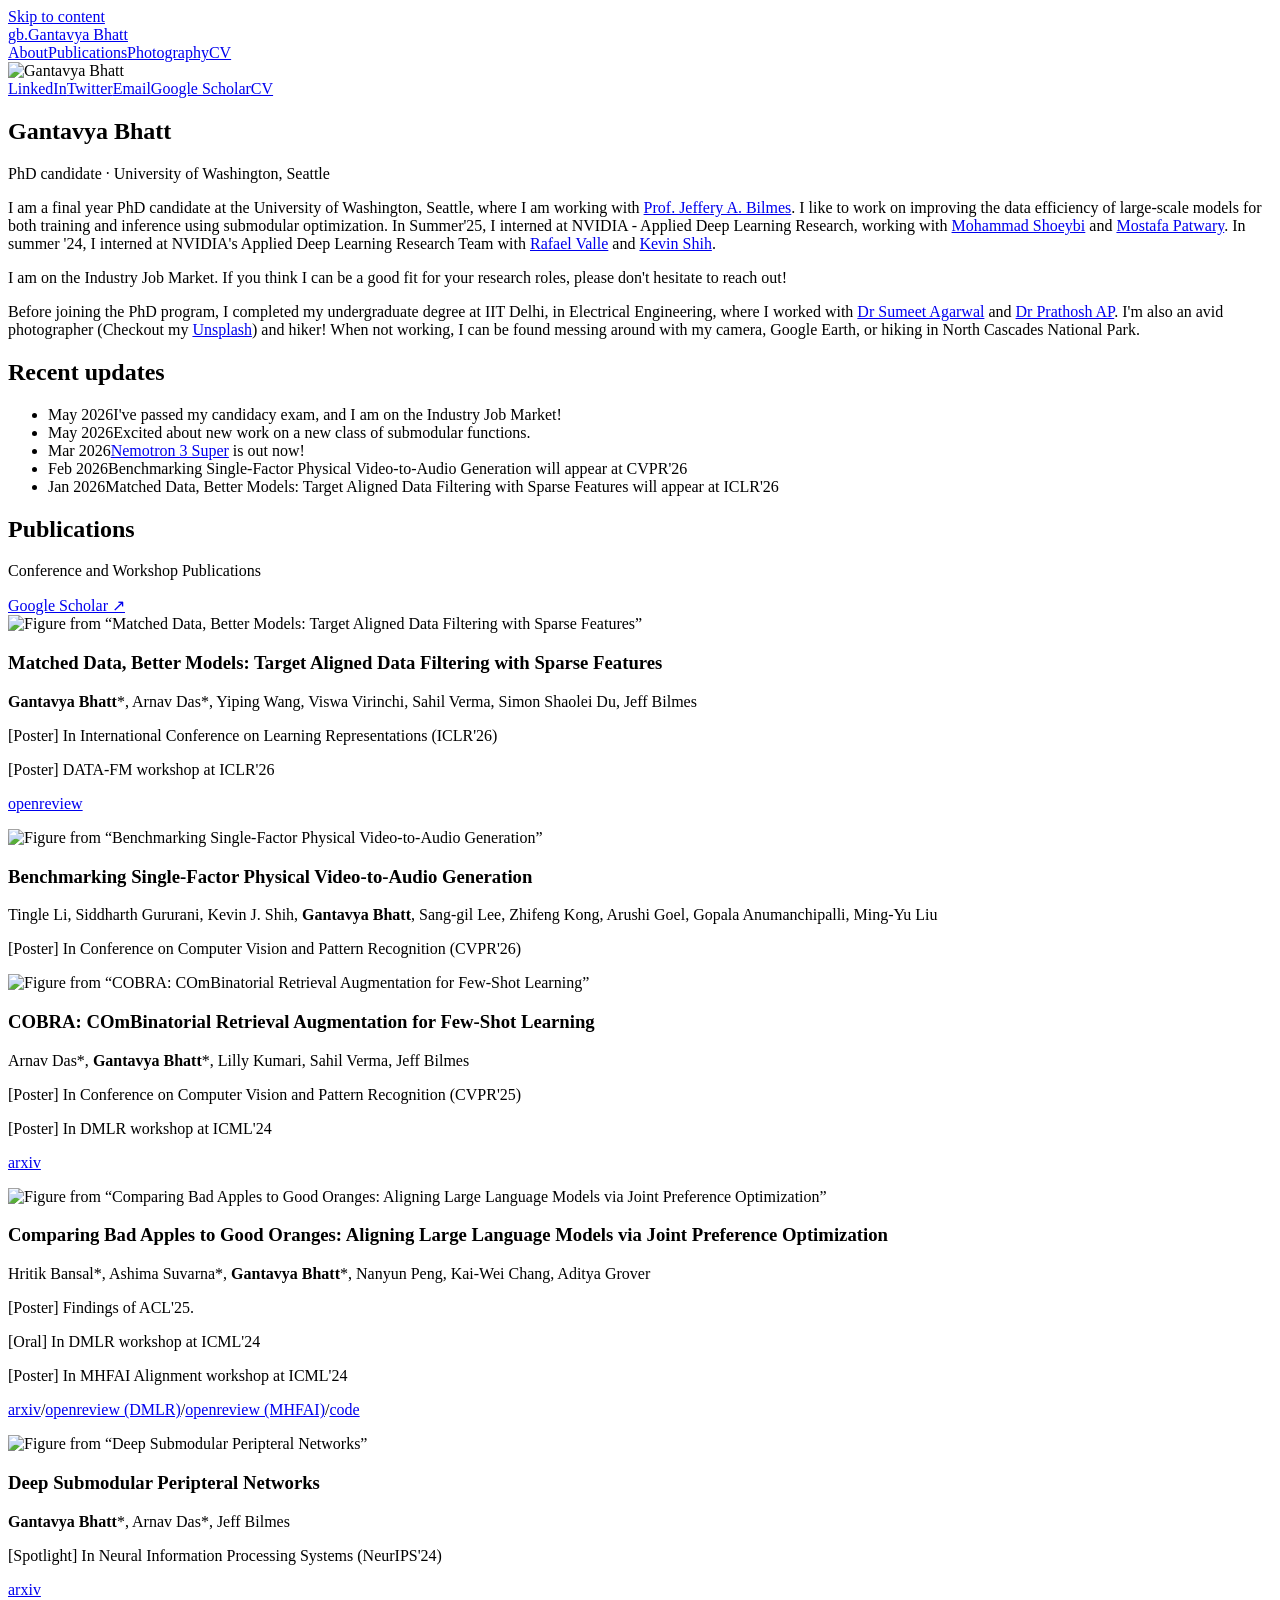
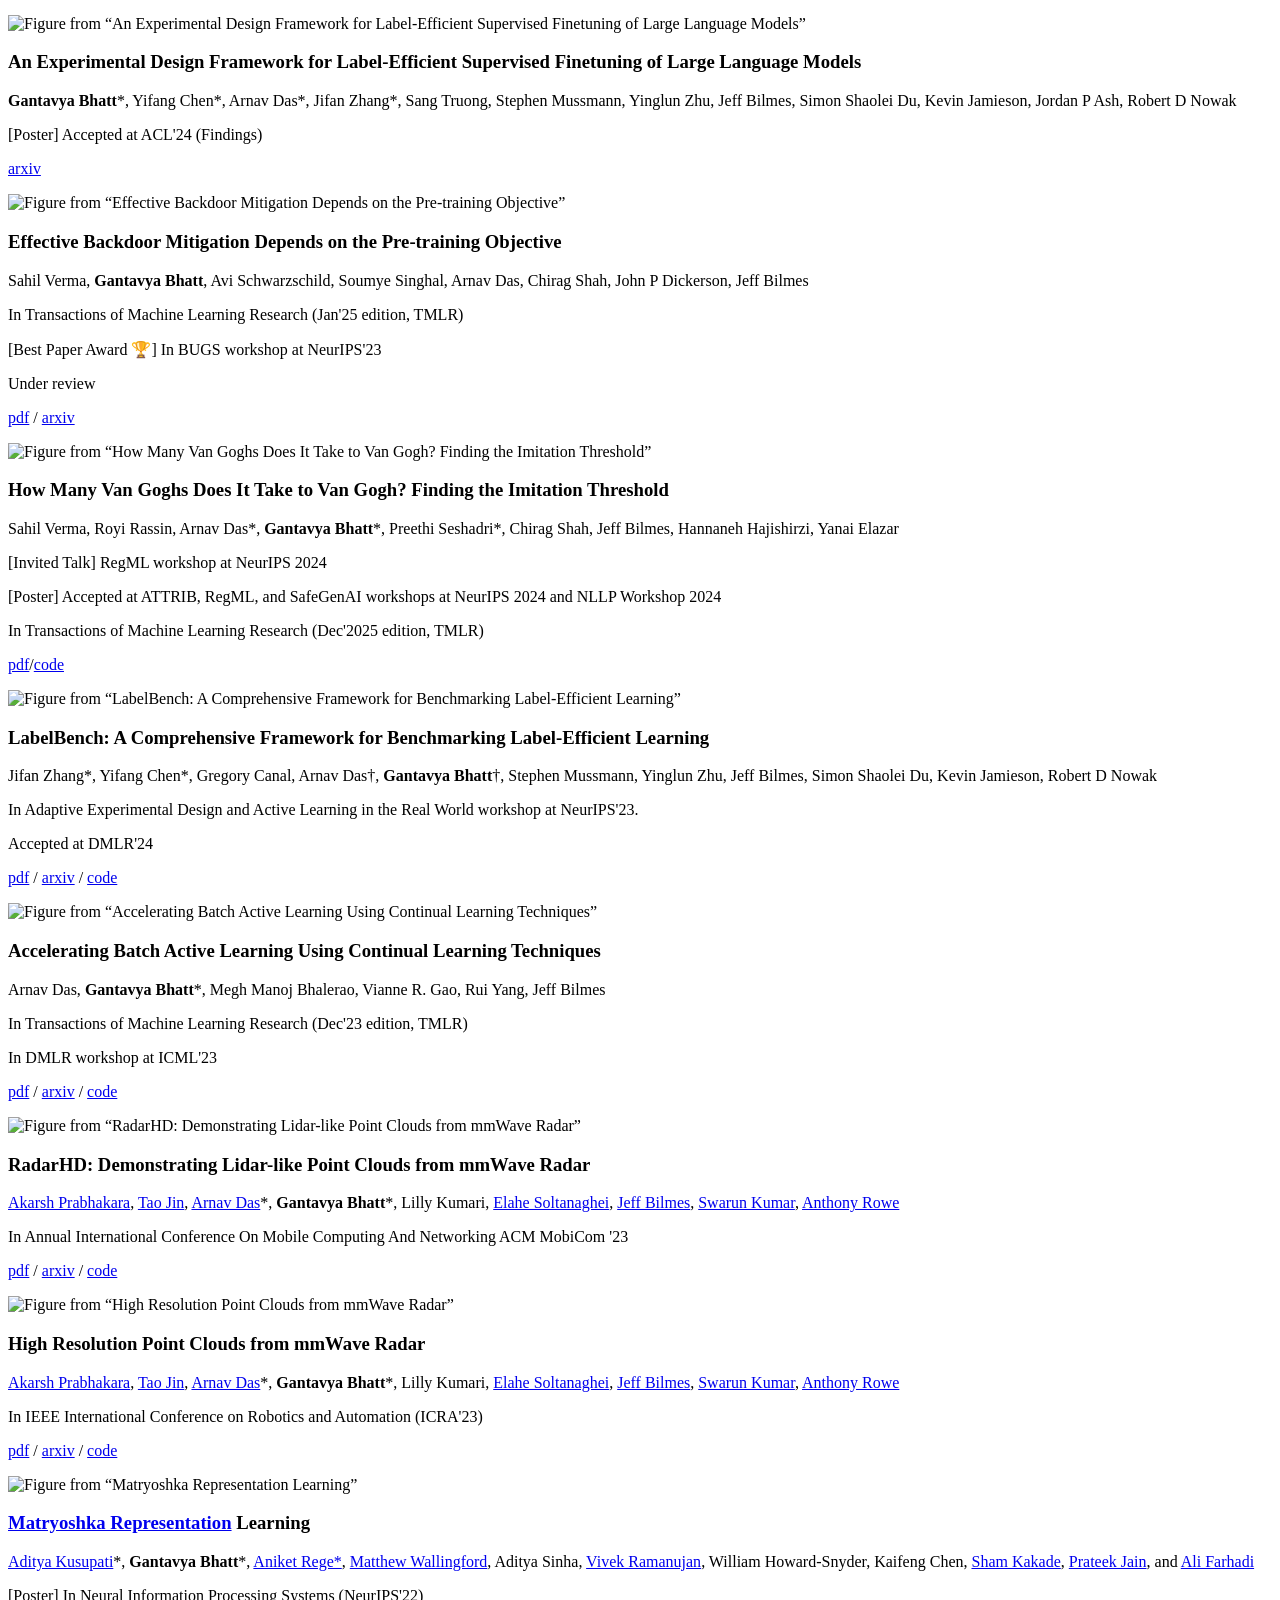
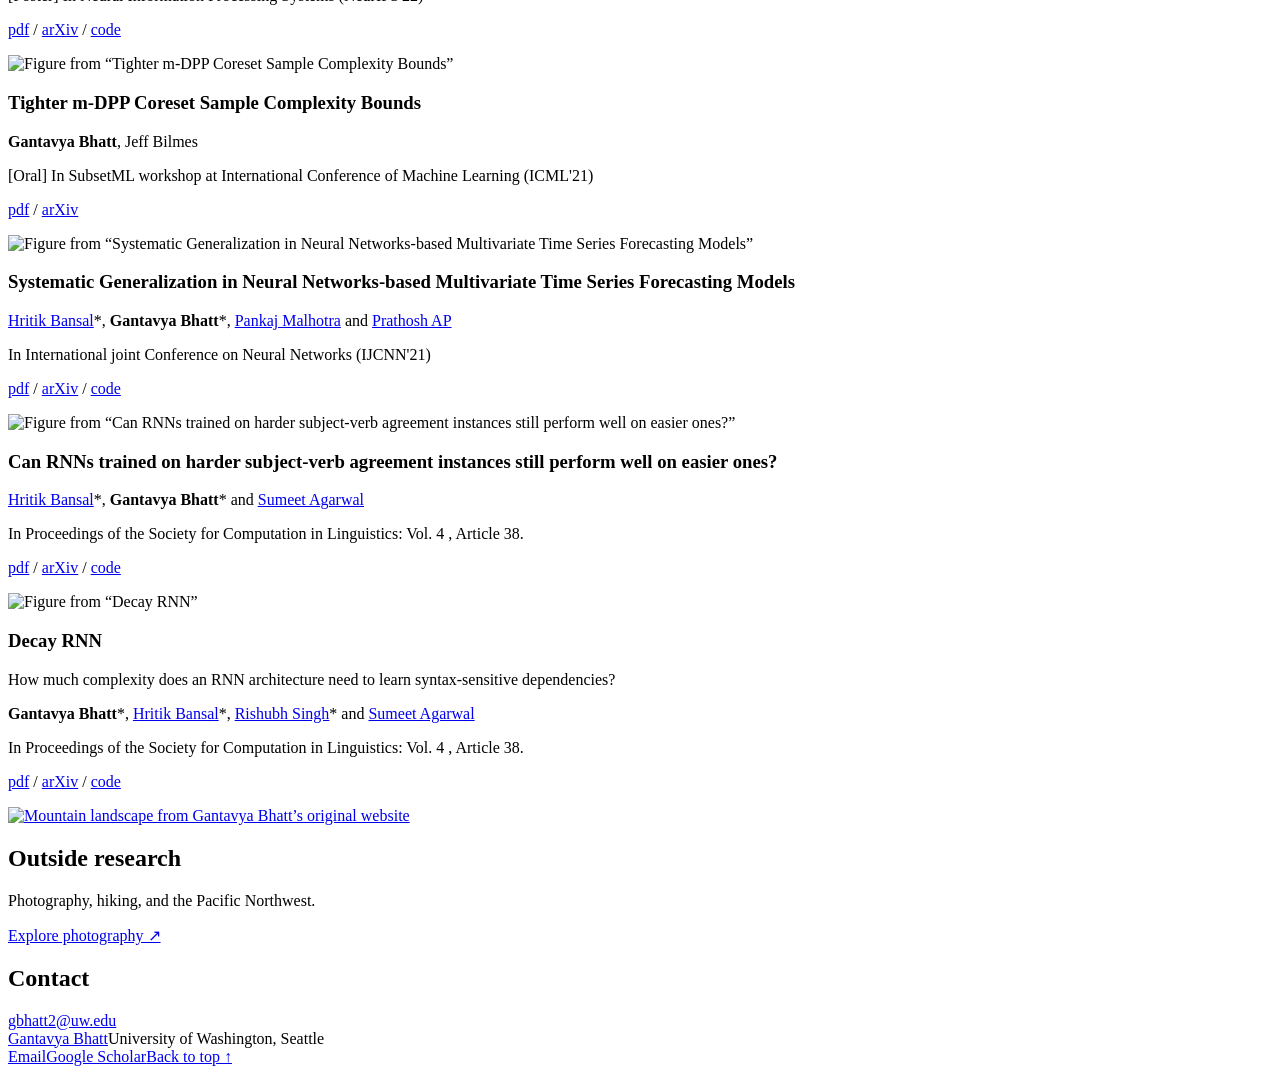
==== site/index.html @ 0e534298 "Migrate personal academic site from Google Sites" ====
<!doctype html>
<html lang="en"><head><meta charset="utf-8"><meta name="viewport" content="width=device-width,initial-scale=1">
<title>Research · Gantavya Bhatt</title><meta name="description" content="Gantavya Bhatt — PhD candidate at the University of Washington, Seattle. Research on data efficiency, large-scale models, and submodular optimization.">
<link rel="canonical" href="https://bhattg.github.io/"><meta property="og:title" content="Research · Gantavya Bhatt"><meta property="og:description" content="Gantavya Bhatt — PhD candidate at the University of Washington, Seattle. Research on data efficiency, large-scale models, and submodular optimization."><meta property="og:type" content="website"><meta property="og:url" content="https://bhattg.github.io/"><meta property="og:image" content="https://bhattg.github.io/assets/images/5b19fc65dc371471.jpg">
<meta name="theme-color" content="#faf7f2"><link rel="icon" href="/assets/favicon.svg" type="image/svg+xml"><script src="/assets/site.js"></script><link rel="stylesheet" href="/assets/style.css"></head>
<body class="academic-page"><a class="skip-link" href="#main">Skip to content</a><header class="site-header"><div class="header-inner"><a class="wordmark" href="/" aria-label="Gantavya Bhatt home"><span class="brand-mark" aria-hidden="true">gb.</span><span>Gantavya Bhatt</span></a><nav aria-label="Main navigation"><a href="/#about" class="nav-link">About</a><a href="/#publications" class="nav-link">Publications</a><a href="/photography/" class="nav-link">Photography</a><a href="/assets/gantavya-bhatt-cv.pdf" class="nav-link">CV</a></nav><button class="theme-toggle" type="button" aria-label="Switch to night theme" hidden><svg class="theme-icon-moon" viewBox="0 0 24 24" aria-hidden="true"><path d="M20.5 13.2A8.5 8.5 0 0 1 10.8 3.5 8.5 8.5 0 1 0 20.5 13.2Z"/></svg><svg class="theme-icon-sun" viewBox="0 0 24 24" aria-hidden="true"><circle cx="12" cy="12" r="3.5"/><path d="M12 2v2m0 16v2M2 12h2m16 0h2M4.9 4.9l1.4 1.4m11.4 11.4 1.4 1.4M4.9 19.1l1.4-1.4M17.7 6.3l1.4-1.4"/></svg><span class="theme-label">Night</span></button></div></header>
<main id="main"><section class="profile wrap" id="about"><aside class="profile-aside"><img src="/assets/images/5b19fc65dc371471.jpg" alt="Gantavya Bhatt" class="portrait" loading="eager" decoding="async"><div class="social-links" aria-label="Professional profiles"><a href="https://www.linkedin.com/in/bhattgantavya/">LinkedIn</a><a href="https://twitter.com/BhattGantavya">Twitter</a><a href="mailto:gbhatt2@uw.edu">Email</a><a href="https://scholar.google.com/citations?hl=en&amp;user=A18gBf4AAAAJ">Google Scholar</a><a href="/assets/gantavya-bhatt-cv.pdf">CV</a></div></aside><div class="profile-copy"><h1>Gantavya Bhatt</h1><p class="affiliation">PhD candidate · University of Washington, Seattle</p><div class="biography" id="research"><p>I am a final year PhD candidate at the University of Washington, Seattle, where I am working with <a href="https://people.ece.uw.edu/bilmes">Prof. Jeffery A. Bilmes</a>. I like to work on improving the data efficiency of large-scale models for both training and inference using submodular optimization. In Summer&#x27;25, I interned at NVIDIA - Applied Deep Learning Research, working with <a href="https://scholar.google.com/citations?user=62ElavIAAAAJ&amp;hl=en">Mohammad Shoeybi</a> and <a href="https://sites.google.com/view/mostofa-patwary">Mostafa Patwary</a>. In summer &#x27;24, I interned at NVIDIA&#x27;s Applied Deep Learning Research Team with <a href="https://rafaelvalle.github.io/">Rafael Valle</a> and <a href="https://scholar.google.com/citations?user=4x3DhzAAAAAJ&amp;hl=en">Kevin Shih</a>.</p><p class="job-market">I am on the Industry Job Market. If you think I can be a good fit for your research roles, please don&#x27;t hesitate to reach out!</p><p>Before joining the PhD program, I completed my undergraduate degree at IIT Delhi, in Electrical Engineering, where I worked with <a href="http://web.iitd.ac.in/~sumeet/">Dr Sumeet Agarwal</a> and <a href="https://eecs.iisc.ac.in/people/prathosh-a-p/">Dr Prathosh AP</a>. I&#x27;m also an avid photographer (Checkout my <a href="https://unsplash.com/@gbhatt_2">Unsplash</a>) and hiker! When not working, I can be found messing around with my camera, Google Earth, or hiking in North Cascades National Park.</p></div></div></section><section class="news-section wrap" id="news"><div class="section-heading"><h2>Recent updates</h2></div><ul class="news-list"><li><span class="news-date">May 2026</span><span>I&#x27;ve passed my candidacy exam, and I am on the Industry Job Market!</span></li><li><span class="news-date">May 2026</span><span>Excited about new work on a new class of submodular functions.</span></li><li><span class="news-date">Mar 2026</span><span><a href="https://developer.nvidia.com/blog/introducing-nemotron-3-super-an-open-hybrid-mamba-transformer-moe-for-agentic-reasoning/">Nemotron 3 Super</a> is out now!</span></li><li><span class="news-date">Feb 2026</span><span>Benchmarking Single-Factor Physical Video-to-Audio Generation will appear at CVPR&#x27;26</span></li><li><span class="news-date">Jan 2026</span><span>Matched Data, Better Models: Target Aligned Data Filtering with Sparse Features will appear at ICLR&#x27;26</span></li></ul></section><section class="home-publications wrap" id="publications"><div class="section-heading publication-heading"><div><h2>Publications</h2><p class="section-description">Conference and Workshop Publications</p></div><a href="https://scholar.google.com/citations?hl=en&amp;user=A18gBf4AAAAJ" class="text-link">Google Scholar ↗</a></div><div class="publication-list"><article class="publication" id="publication-1"><div class="pub-image"><img src="/assets/images/ef0fb89f55878e13.png" alt="Figure from “Matched Data, Better Models: Target Aligned Data Filtering with Sparse Features”" class="" loading="lazy" decoding="async"></div><div class="pub-copy"><h3>Matched Data, Better Models: Target Aligned Data Filtering with Sparse Features</h3><p class="pub-authors"><strong>Gantavya Bhatt</strong>*, Arnav Das*, Yiping Wang, Viswa Virinchi, Sahil Verma, Simon Shaolei Du, Jeff Bilmes</p><p class="pub-venue">[Poster] In International Conference on Learning Representations (ICLR&#x27;26)</p><p class="pub-venue">[Poster] DATA-FM workshop at ICLR&#x27;26</p><p class="pub-links"><a href="https://openreview.net/forum?id=cgmo3v18sx">openreview</a></p></div></article><article class="publication" id="publication-2"><div class="pub-image"><img src="/assets/images/81895e9a29fb2dbe.png" alt="Figure from “Benchmarking Single-Factor Physical Video-to-Audio Generation”" class="" loading="lazy" decoding="async"></div><div class="pub-copy"><h3>Benchmarking Single-Factor Physical Video-to-Audio Generation</h3><p class="pub-authors">Tingle Li, Siddharth Gururani, Kevin J. Shih, <strong>Gantavya Bhatt</strong>, Sang-gil Lee, Zhifeng Kong, Arushi Goel, Gopala Anumanchipalli, Ming-Yu Liu</p><p class="pub-venue">[Poster] In Conference on Computer Vision and Pattern Recognition (CVPR&#x27;26)</p></div></article><article class="publication" id="publication-3"><div class="pub-image"><img src="/assets/images/c08084b0311b15cd.png" alt="Figure from “COBRA: COmBinatorial Retrieval Augmentation for Few-Shot Learning”" class="" loading="lazy" decoding="async"></div><div class="pub-copy"><h3>COBRA: COmBinatorial Retrieval Augmentation for Few-Shot Learning</h3><p class="pub-authors">Arnav Das*, <strong>Gantavya Bhatt</strong>*, Lilly Kumari, Sahil Verma, Jeff Bilmes</p><p class="pub-venue">[Poster] In Conference on Computer Vision and Pattern Recognition (CVPR&#x27;25)</p><p class="pub-venue">[Poster] In DMLR workshop at ICML&#x27;24</p><p class="pub-links"><a href="https://arxiv.org/abs/2412.17684">arxiv</a></p></div></article><article class="publication" id="publication-4"><div class="pub-image"><img src="/assets/images/01dea4aff5f9c579.png" alt="Figure from “Comparing Bad Apples to Good Oranges: Aligning Large Language Models via Joint Preference Optimization”" class="" loading="lazy" decoding="async"></div><div class="pub-copy"><h3>Comparing Bad Apples to Good Oranges: Aligning Large Language Models via Joint Preference Optimization</h3><p class="pub-authors">Hritik Bansal*, Ashima Suvarna*, <strong>Gantavya Bhatt</strong>*, Nanyun Peng, Kai-Wei Chang, Aditya Grover</p><p class="pub-venue">[Poster] Findings of ACL&#x27;25.</p><p class="pub-venue">[Oral] In DMLR workshop at ICML&#x27;24</p><p class="pub-venue">[Poster] In MHFAI Alignment workshop at ICML&#x27;24</p><p class="pub-links"><a href="https://arxiv.org/pdf/2404.00530.pdf">arxiv</a>/<a href="https://openreview.net/forum?id=PFhbXayclU">openreview (DMLR)</a>/<a href="https://openreview.net/forum?id=AzMnkF0jRT">openreview (MHFAI)</a>/<a href="https://github.com/Hritikbansal/dove">code</a></p></div></article><article class="publication" id="publication-5"><div class="pub-image"><img src="/assets/images/96094e84eade988e.png" alt="Figure from “Deep Submodular Peripteral Networks”" class="" loading="lazy" decoding="async"></div><div class="pub-copy"><h3>Deep Submodular Peripteral Networks</h3><p class="pub-authors"><strong>Gantavya Bhatt</strong>*, Arnav Das*, Jeff Bilmes</p><p class="pub-venue">[Spotlight] In Neural Information Processing Systems (NeurIPS&#x27;24)</p><p class="pub-links"><a href="https://arxiv.org/abs/2403.08199">arxiv</a></p></div></article><article class="publication" id="publication-6"><div class="pub-image"><img src="/assets/images/2d56a2e85c39d736.png" alt="Figure from “An Experimental Design Framework for Label-Efficient Supervised Finetuning of Large Language Models”" class="" loading="lazy" decoding="async"></div><div class="pub-copy"><h3>An Experimental Design Framework for Label-Efficient Supervised Finetuning of Large Language Models</h3><p class="pub-authors"><strong>Gantavya Bhatt</strong>*, Yifang Chen*, Arnav Das*, Jifan Zhang*, Sang Truong, Stephen Mussmann, Yinglun Zhu, Jeff Bilmes, Simon Shaolei Du, Kevin Jamieson, Jordan P Ash, Robert D Nowak</p><p class="pub-venue">[Poster] Accepted at ACL&#x27;24 (Findings)</p><p class="pub-links"><a href="https://arxiv.org/abs/2401.06692">arxiv</a></p></div></article><article class="publication" id="publication-7"><div class="pub-image"><img src="/assets/images/c5d07ecc0141cef2.png" alt="Figure from “Effective Backdoor Mitigation Depends on the Pre-training Objective”" class="" loading="lazy" decoding="async"></div><div class="pub-copy"><h3>Effective Backdoor Mitigation Depends on the Pre-training Objective</h3><p class="pub-authors">Sahil Verma, <strong>Gantavya Bhatt</strong>, Avi Schwarzschild, Soumye Singhal, Arnav Das, Chirag Shah, John P Dickerson, Jeff Bilmes</p><p class="pub-venue">In Transactions of Machine Learning Research (Jan&#x27;25 edition, TMLR)</p><p class="pub-venue">[Best Paper Award 🏆] In BUGS workshop at NeurIPS&#x27;23</p><p class="pub-venue">Under review</p><p class="pub-links"><a href="https://openreview.net/forum?id=TqDt58rmpE">pdf</a> / <a href="https://arxiv.org/pdf/2311.14948.pdf">arxiv</a></p></div></article><article class="publication" id="publication-8"><div class="pub-image"><img src="/assets/images/28b275e64994846c.png" alt="Figure from “How Many Van Goghs Does It Take to Van Gogh? Finding the Imitation Threshold”" class="" loading="lazy" decoding="async"></div><div class="pub-copy"><h3>How Many Van Goghs Does It Take to Van Gogh? Finding the Imitation Threshold</h3><p class="pub-authors">Sahil Verma, Royi Rassin, Arnav Das*, <strong>Gantavya Bhatt</strong>*, Preethi Seshadri*, Chirag Shah, Jeff Bilmes, Hannaneh Hajishirzi, Yanai Elazar</p><p class="pub-venue">[Invited Talk] RegML workshop at NeurIPS 2024</p><p class="pub-venue">[Poster] Accepted at ATTRIB, RegML, and SafeGenAI workshops at NeurIPS 2024 and NLLP Workshop 2024</p><p class="pub-venue">In Transactions of Machine Learning Research (Dec&#x27;2025 edition, TMLR)</p><p class="pub-links"><a href="https://arxiv.org/pdf/2410.15002">pdf</a>/<a href="https://github.com/vsahil/MIMETIC-2">code</a></p></div></article><article class="publication" id="publication-9"><div class="pub-image"><img src="/assets/images/8f63500d186b3de4.png" alt="Figure from “LabelBench: A Comprehensive Framework for Benchmarking Label-Efficient Learning”" class="" loading="lazy" decoding="async"></div><div class="pub-copy"><h3>LabelBench: A Comprehensive Framework for Benchmarking Label-Efficient Learning</h3><p class="pub-authors">Jifan Zhang*, Yifang Chen*, Gregory Canal, Arnav Das†, <strong>Gantavya Bhatt</strong>†, Stephen Mussmann, Yinglun Zhu, Jeff Bilmes, Simon Shaolei Du, Kevin Jamieson, Robert D Nowak</p><p class="pub-venue">In Adaptive Experimental Design and Active Learning in the Real World workshop at NeurIPS&#x27;23.</p><p class="pub-venue">Accepted at DMLR&#x27;24</p><p class="pub-links"><a href="https://data.mlr.press/assets/pdf/v01-7.pdf">pdf</a> / <a href="https://arxiv.org/abs/2306.09910">arxiv</a> / <a href="https://github.com/EfficientTraining/LabelBench">code</a></p></div></article><article class="publication" id="publication-10"><div class="pub-image"><img src="/assets/images/ec04b464c4591feb.png" alt="Figure from “Accelerating Batch Active Learning Using Continual Learning Techniques”" class="" loading="lazy" decoding="async"></div><div class="pub-copy"><h3>Accelerating Batch Active Learning Using Continual Learning Techniques</h3><p class="pub-authors">Arnav Das, <strong>Gantavya Bhatt</strong>*, Megh Manoj Bhalerao, Vianne R. Gao, Rui Yang, Jeff Bilmes</p><p class="pub-venue">In Transactions of Machine Learning Research (Dec&#x27;23 edition, TMLR)</p><p class="pub-venue">In DMLR workshop at ICML&#x27;23</p><p class="pub-links"><a href="https://openreview.net/pdf?id=T55dLSgsEf">pdf</a> / <a href="https://arxiv.org/abs/2305.06408">arxiv</a> / <a href="https://github.com/bhattg/CAL">code</a></p></div></article><article class="publication" id="publication-11"><div class="pub-image"><img src="/assets/images/8ff89a73176a029d.png" alt="Figure from “RadarHD: Demonstrating Lidar-like Point Clouds from mmWave Radar”" class="" loading="lazy" decoding="async"></div><div class="pub-copy"><h3>RadarHD: Demonstrating Lidar-like Point Clouds from mmWave Radar</h3><p class="pub-authors"><a href="https://akarsh-prabhakara.github.io/">Akarsh Prabhakara</a>, <a href="https://wise.ece.cmu.edu/about.html">Tao Jin</a>, <a href="https://www.linkedin.com/in/arnavdas">Arnav Das</a>*, <strong>Gantavya Bhatt</strong>*, Lilly Kumari, <a href="https://elahe.web.illinois.edu/">Elahe Soltanaghei</a>, <a href="https://people.ece.uw.edu/bilmes/p/pgs/index.html">Jeff Bilmes</a>, <a href="https://swarunkumar.com/">Swarun Kumar</a>, <a href="https://users.ece.cmu.edu/~agr/">Anthony Rowe</a></p><p class="pub-venue">In Annual International Conference On Mobile Computing And Networking ACM MobiCom &#x27;23</p><p class="pub-links"><a href="https://dl.acm.org/doi/abs/10.1145/3570361.3614077">pdf</a> / <a href="https://dl.acm.org/doi/abs/10.1145/3570361.3614077">arxiv</a> / <a href="https://github.com/akarsh-prabhakara/RadarHD">code</a></p></div></article><article class="publication" id="publication-12"><div class="pub-image"><img src="/assets/images/b5dd6bfddcf12e38.png" alt="Figure from “High Resolution Point Clouds from mmWave Radar”" class="" loading="lazy" decoding="async"></div><div class="pub-copy"><h3>High Resolution Point Clouds from mmWave Radar</h3><p class="pub-authors"><a href="https://akarsh-prabhakara.github.io/">Akarsh Prabhakara</a>, <a href="https://wise.ece.cmu.edu/about.html">Tao Jin</a>, <a href="https://www.linkedin.com/in/arnavdas">Arnav Das</a>*, <strong>Gantavya Bhatt</strong>*, Lilly Kumari, <a href="https://elahe.web.illinois.edu/">Elahe Soltanaghei</a>, <a href="https://people.ece.uw.edu/bilmes/p/pgs/index.html">Jeff Bilmes</a>, <a href="https://swarunkumar.com/">Swarun Kumar</a>, <a href="https://users.ece.cmu.edu/~agr/">Anthony Rowe</a></p><p class="pub-venue">In IEEE International Conference on Robotics and Automation (ICRA&#x27;23)</p><p class="pub-links"><a href="https://ieeexplore.ieee.org/document/10161429">pdf</a> / <a href="https://arxiv.org/pdf/2206.09273.pdf">arxiv</a> / <a href="https://github.com/akarsh-prabhakara/RadarHD">code</a></p></div></article><article class="publication" id="publication-13"><div class="pub-image"><img src="/assets/images/6aa86a049732f065.png" alt="Figure from “Matryoshka Representation Learning”" class="" loading="lazy" decoding="async"></div><div class="pub-copy"><h3><a href="https://arxiv.org/abs/2205.13147">Matryoshka Representation</a> Learning</h3><p class="pub-authors"><a href="https://adityakusupati.com/">Aditya Kusupati</a>*, <strong>Gantavya Bhatt</strong>*, <a href="https://aniketrege.github.io/">Aniket Rege*</a>, <a href="https://mattwallingford.github.io/">Matthew Wallingford</a>, Aditya Sinha, <a href="https://vkramanuj.github.io/">Vivek Ramanujan</a>, William Howard-Snyder, Kaifeng Chen, <a href="https://sham.seas.harvard.edu/">Sham Kakade</a>, <a href="http://prateekjain.org/">Prateek Jain</a>, and <a href="https://homes.cs.washington.edu/~ali/">Ali Farhadi</a></p><p class="pub-venue">[Poster] In Neural Information Processing Systems (NeurIPS&#x27;22)</p><p class="pub-links"><a href="https://openreview.net/forum?id=9njZa1fm35">pdf</a> / <a href="https://arxiv.org/pdf/2205.13147.pdf">arXiv</a> / <a href="https://github.com/RAIVNLab/MRL">code</a></p></div></article><article class="publication" id="publication-14"><div class="pub-image"><img src="/assets/images/05c9d5cbe3ade8f1.png" alt="Figure from “Tighter m-DPP Coreset Sample Complexity Bounds”" class="" loading="lazy" decoding="async"></div><div class="pub-copy"><h3>Tighter m-DPP Coreset Sample Complexity Bounds</h3><p class="pub-authors"><strong>Gantavya Bhatt</strong>, Jeff Bilmes</p><p class="pub-venue">[Oral] In SubsetML workshop at International Conference of Machine Learning (ICML&#x27;21)</p><p class="pub-links"><a href="https://icml.cc/virtual/2021/11181">pdf</a> / <a href="https://drive.google.com/file/d/1sBWsOacdgV4kCEB6MurFIBVOdma5RSgO/view?usp=sharing">arXiv</a></p></div></article><article class="publication" id="publication-15"><div class="pub-image"><img src="/assets/images/527d3128ce2e8511.png" alt="Figure from “Systematic Generalization in Neural Networks-based Multivariate Time Series Forecasting Models”" class="" loading="lazy" decoding="async"></div><div class="pub-copy"><h3>Systematic Generalization in Neural Networks-based Multivariate Time Series Forecasting Models</h3><p class="pub-authors"><a href="https://sites.google.com/view/hbansal">Hritik Bansal</a>*, <strong>Gantavya Bhatt</strong>*, <a href="https://scholar.google.com/citations?hl=ja&amp;user=HP4M0MkAAAAJ&amp;view_op=list_works&amp;sortby=pubdate">Pankaj Malhotra</a> and <a href="https://sites.google.com/view/prathosh/home">Prathosh AP</a></p><p class="pub-venue">In International joint Conference on Neural Networks (IJCNN&#x27;21)</p><p class="pub-links"><a href="https://ieeexplore.ieee.org/document/9534469/">pdf</a> / <a href="https://arxiv.org/abs/2102.05602">arXiv</a> / <a href="https://github.com/Hritikbansal/MultivariateTimeSeries_Generalization">code</a></p></div></article><article class="publication" id="publication-16"><div class="pub-image"><img src="/assets/images/42c41f03a61959fe.png" alt="Figure from “Can RNNs trained on harder subject-verb agreement instances still perform well on easier ones?”" class="" loading="lazy" decoding="async"></div><div class="pub-copy"><h3>Can RNNs trained on harder subject-verb agreement instances still perform well on easier ones?</h3><p class="pub-authors"><a href="https://sites.google.com/view/hbansal">Hritik Bansal</a>*, <strong>Gantavya Bhatt</strong>* and <a href="https://web.iitd.ac.in/~sumeet/">Sumeet Agarwal</a></p><p class="pub-venue">In Proceedings of the Society for Computation in Linguistics: Vol. 4 , Article 38.</p><p class="pub-links"><a href="https://scholarworks.umass.edu/scil/vol4/iss1/38/">pdf</a> / <a href="https://arxiv.org/abs/2010.04976">arXiv</a> / <a href="https://github.com/Hritikbansal/RNNs_SVA_OOD">code</a></p></div></article><article class="publication" id="publication-17"><div class="pub-image"><img src="/assets/images/8894160967d93cfc.png" alt="Figure from “Decay RNN”" class="" loading="lazy" decoding="async"></div><div class="pub-copy"><h3>Decay RNN</h3><p class="pub-subtitle">How much complexity does an RNN architecture need to learn syntax-sensitive dependencies?</p><p class="pub-authors"><strong>Gantavya Bhatt</strong>*, <a href="https://sites.google.com/view/hbansal">Hritik Bansal</a>*, <a href="https://rishubhsingh.github.io/">Rishubh Singh</a>* and <a href="https://web.iitd.ac.in/~sumeet/">Sumeet Agarwal</a></p><p class="pub-venue">In Proceedings of the Society for Computation in Linguistics: Vol. 4 , Article 38.</p><p class="pub-links"><a href="https://www.aclweb.org/anthology/2020.acl-srw.33/">pdf</a> / <a href="https://arxiv.org/abs/2005.08199">arXiv</a> / <a href="https://github.com/bhattg/Decay-RNN-ACL-SRW2020">code</a></p></div></article></div></section><section class="photo-teaser wrap"><a class="landscape-link" href="/photography/"><img src="/assets/images/d0b6324da9cbadfc.jpg" alt="Mountain landscape from Gantavya Bhatt’s original website" class="landscape" loading="lazy" decoding="async"></a><div><h2>Outside research</h2><p>Photography, hiking, and the Pacific Northwest.</p><a href="/photography/" class="text-link">Explore photography ↗</a></div></section><section class="contact-section wrap" id="contact"><h2>Contact</h2><a class="contact-email" href="mailto:gbhatt2@uw.edu">gbhatt2@uw.edu</a></section></main><footer class="site-footer"><div><a class="footer-name" href="/">Gantavya Bhatt</a><span>University of Washington, Seattle</span></div><div><a href="mailto:gbhatt2@uw.edu">Email</a><a href="https://scholar.google.com/citations?hl=en&amp;user=A18gBf4AAAAJ">Google Scholar</a><a href="#main">Back to top ↑</a></div></footer></body></html>
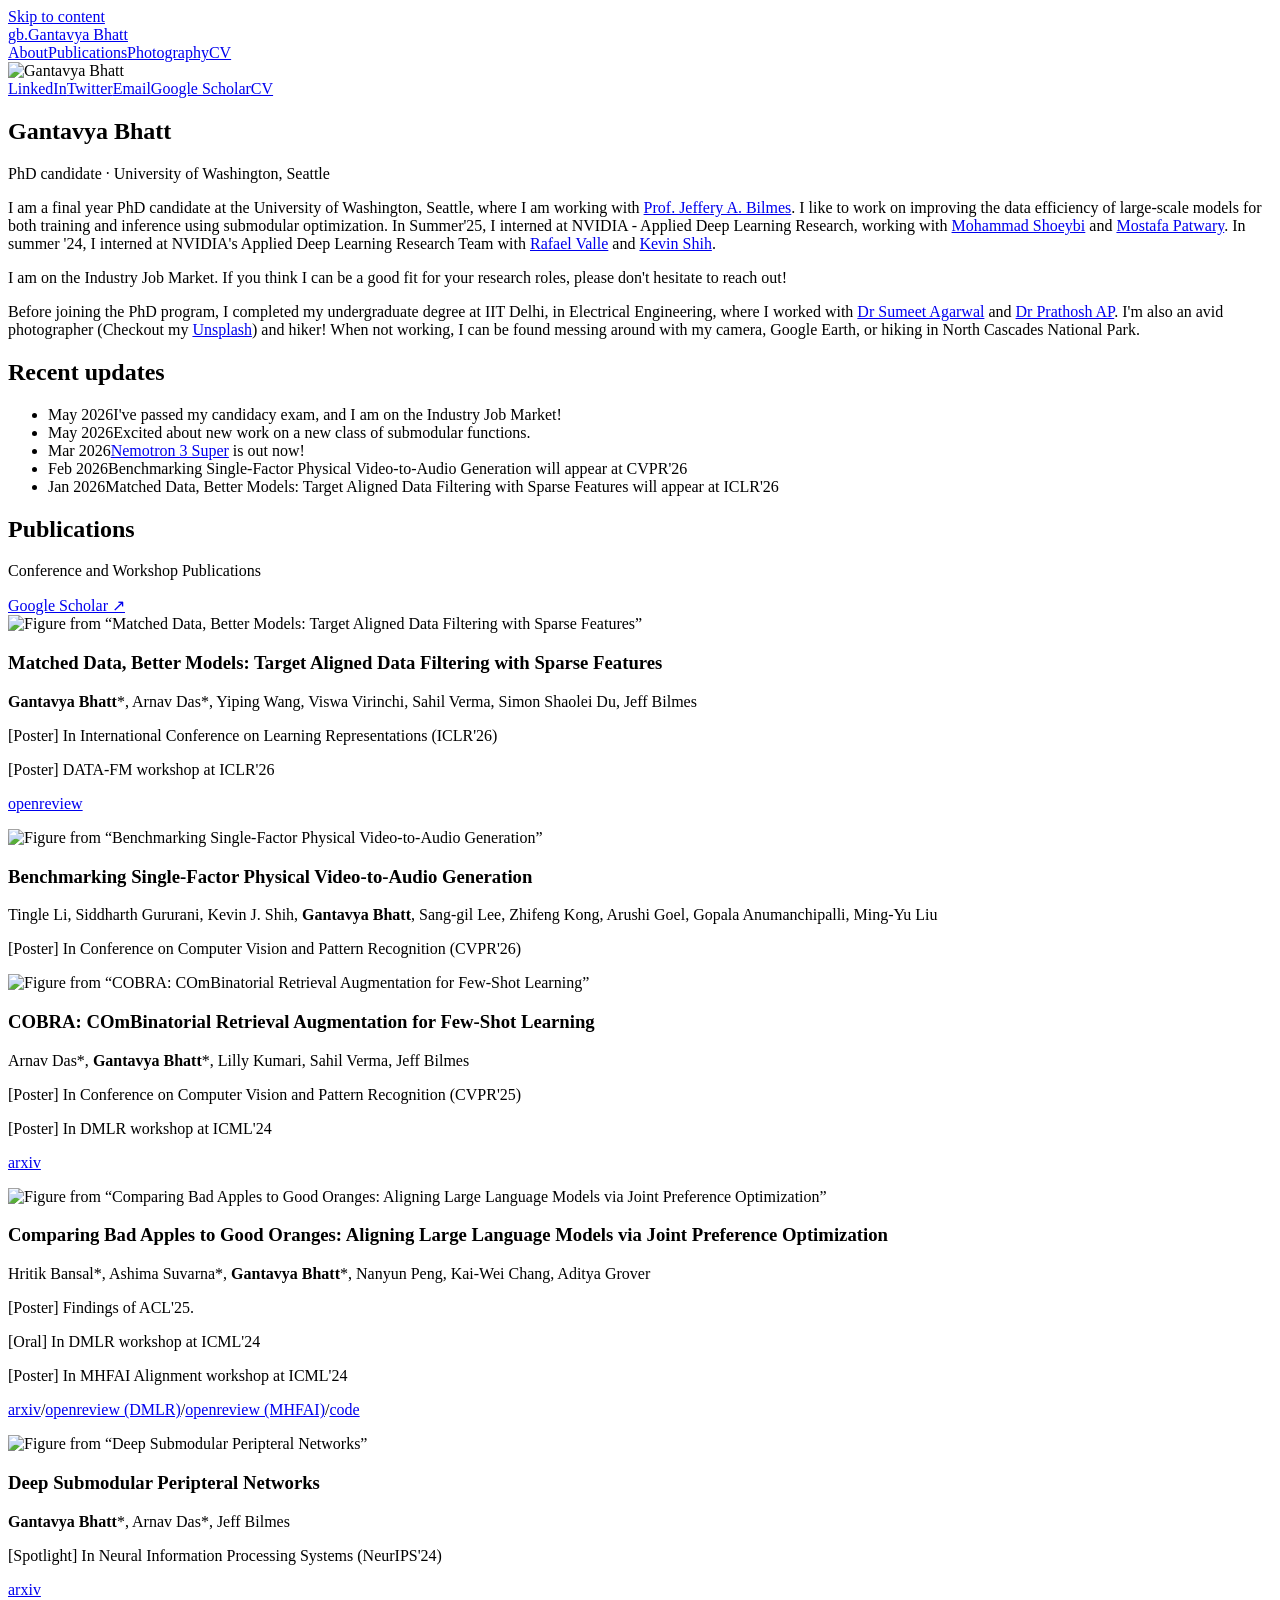
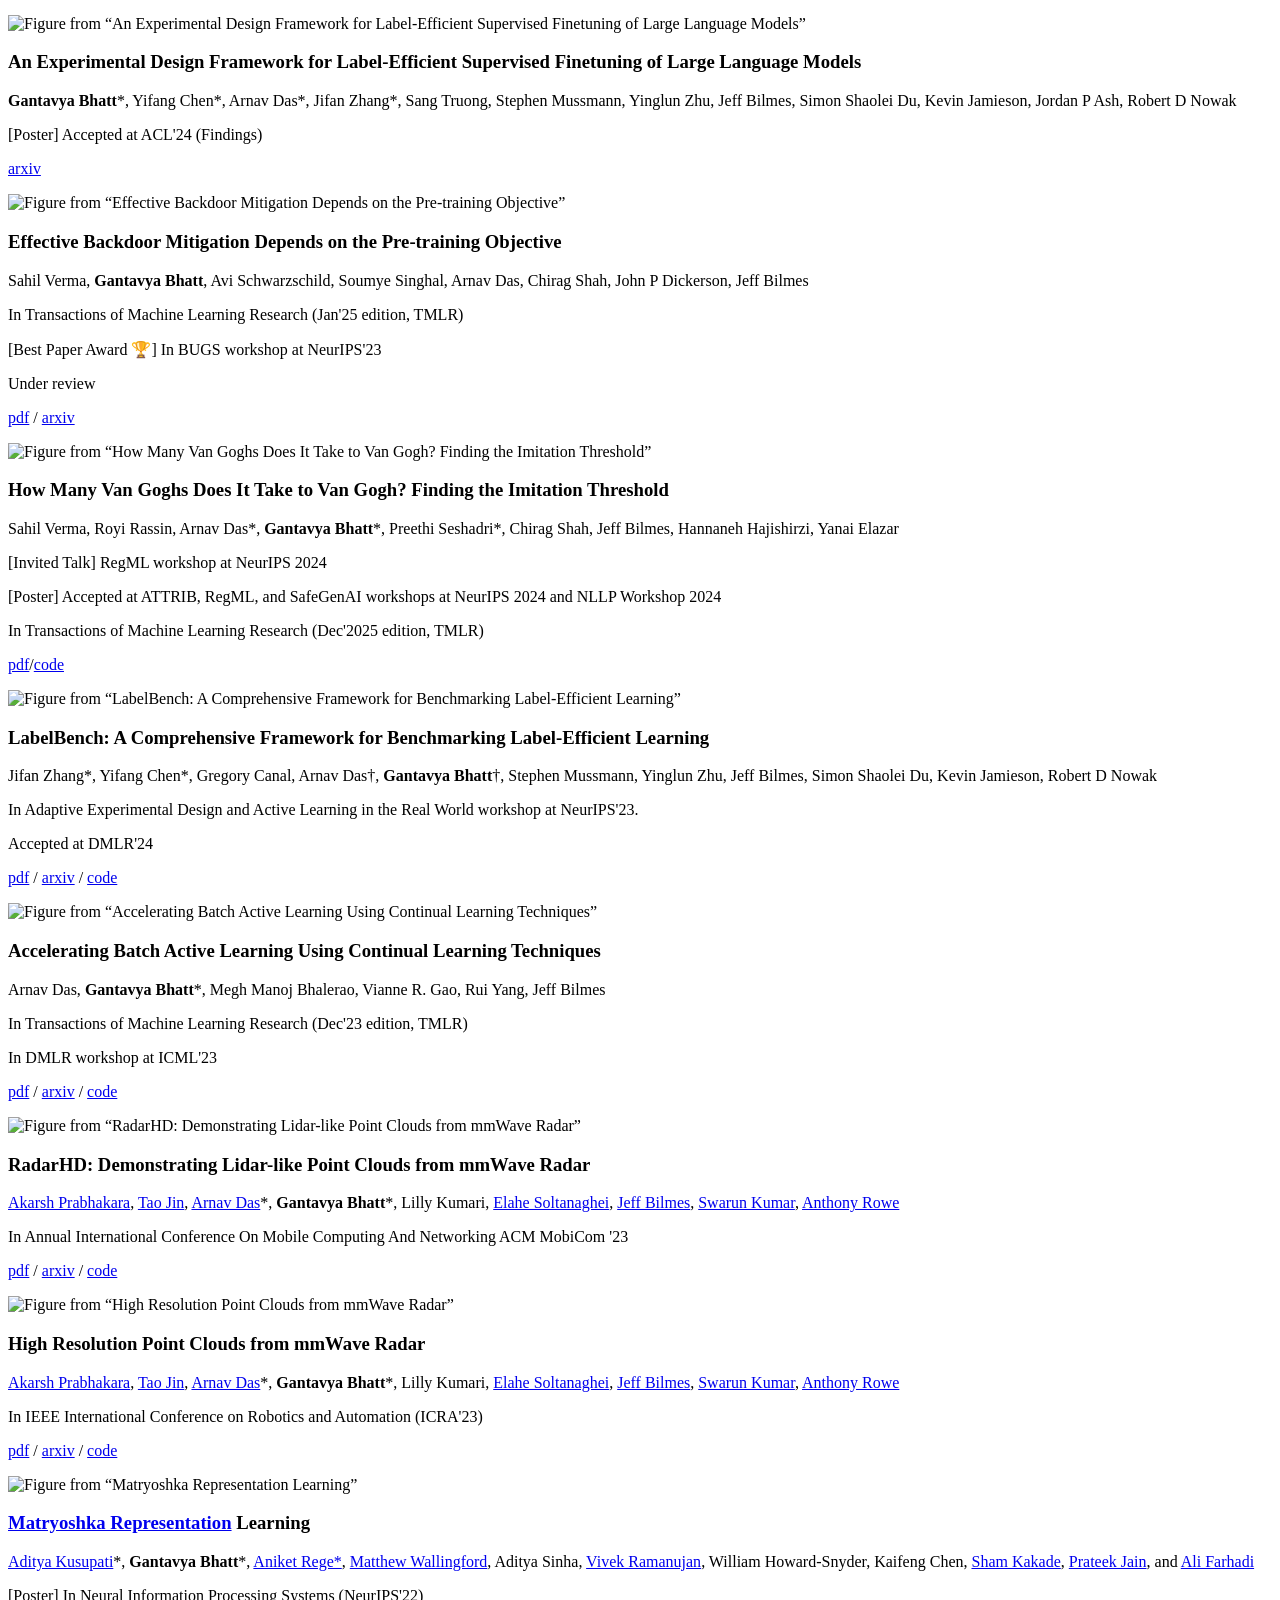
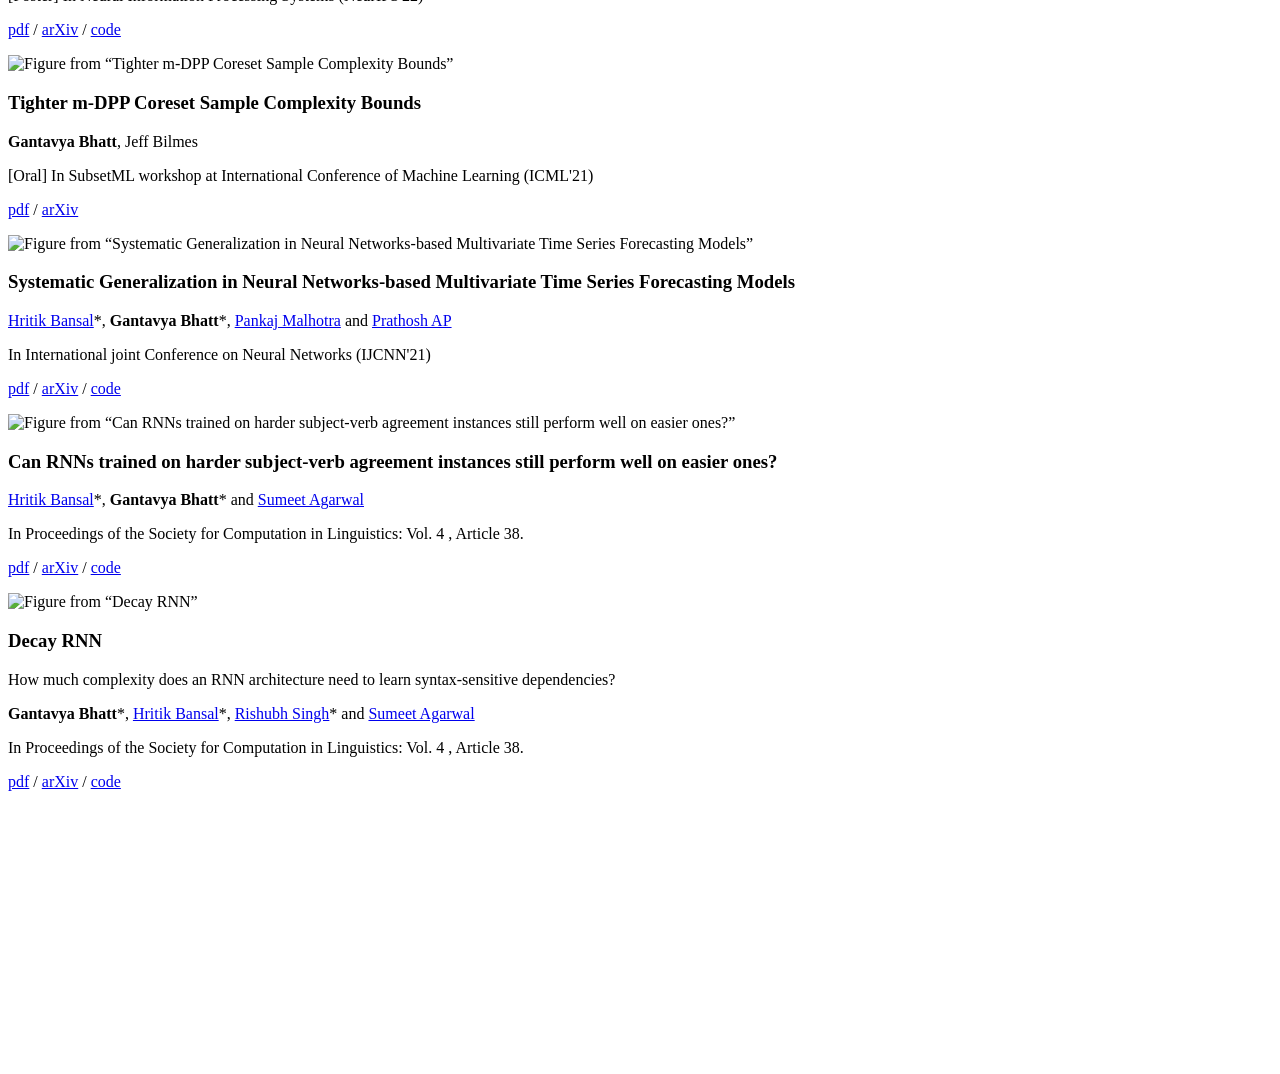
==== commit 0fcc00f3: "Improve photo loading reliability and refine gallery captions" ====
--- a/site/index.html
+++ b/site/index.html
@@ -2,6 +2,6 @@
 <html lang="en"><head><meta charset="utf-8"><meta name="viewport" content="width=device-width,initial-scale=1">
 <title>Research · Gantavya Bhatt</title><meta name="description" content="Gantavya Bhatt — PhD candidate at the University of Washington, Seattle. Research on data efficiency, large-scale models, and submodular optimization.">
 <link rel="canonical" href="https://bhattg.github.io/"><meta property="og:title" content="Research · Gantavya Bhatt"><meta property="og:description" content="Gantavya Bhatt — PhD candidate at the University of Washington, Seattle. Research on data efficiency, large-scale models, and submodular optimization."><meta property="og:type" content="website"><meta property="og:url" content="https://bhattg.github.io/"><meta property="og:image" content="https://bhattg.github.io/assets/images/5b19fc65dc371471.jpg">
-<meta name="theme-color" content="#faf7f2"><link rel="icon" href="/assets/favicon.svg" type="image/svg+xml"><script src="/assets/site.js"></script><link rel="stylesheet" href="/assets/style.css"></head>
+<meta name="theme-color" content="#faf7f2"><link rel="icon" href="/assets/favicon.svg" type="image/svg+xml"><script src="/assets/site.js?v=d2e172a6bc30"></script><link rel="stylesheet" href="/assets/style.css?v=d96763d43ab9"></head>
 <body class="academic-page"><a class="skip-link" href="#main">Skip to content</a><header class="site-header"><div class="header-inner"><a class="wordmark" href="/" aria-label="Gantavya Bhatt home"><span class="brand-mark" aria-hidden="true">gb.</span><span>Gantavya Bhatt</span></a><nav aria-label="Main navigation"><a href="/#about" class="nav-link">About</a><a href="/#publications" class="nav-link">Publications</a><a href="/photography/" class="nav-link">Photography</a><a href="/assets/gantavya-bhatt-cv.pdf" class="nav-link">CV</a></nav><button class="theme-toggle" type="button" aria-label="Switch to night theme" hidden><svg class="theme-icon-moon" viewBox="0 0 24 24" aria-hidden="true"><path d="M20.5 13.2A8.5 8.5 0 0 1 10.8 3.5 8.5 8.5 0 1 0 20.5 13.2Z"/></svg><svg class="theme-icon-sun" viewBox="0 0 24 24" aria-hidden="true"><circle cx="12" cy="12" r="3.5"/><path d="M12 2v2m0 16v2M2 12h2m16 0h2M4.9 4.9l1.4 1.4m11.4 11.4 1.4 1.4M4.9 19.1l1.4-1.4M17.7 6.3l1.4-1.4"/></svg><span class="theme-label">Night</span></button></div></header>
-<main id="main"><section class="profile wrap" id="about"><aside class="profile-aside"><img src="/assets/images/5b19fc65dc371471.jpg" alt="Gantavya Bhatt" class="portrait" loading="eager" decoding="async"><div class="social-links" aria-label="Professional profiles"><a href="https://www.linkedin.com/in/bhattgantavya/">LinkedIn</a><a href="https://twitter.com/BhattGantavya">Twitter</a><a href="mailto:gbhatt2@uw.edu">Email</a><a href="https://scholar.google.com/citations?hl=en&amp;user=A18gBf4AAAAJ">Google Scholar</a><a href="/assets/gantavya-bhatt-cv.pdf">CV</a></div></aside><div class="profile-copy"><h1>Gantavya Bhatt</h1><p class="affiliation">PhD candidate · University of Washington, Seattle</p><div class="biography" id="research"><p>I am a final year PhD candidate at the University of Washington, Seattle, where I am working with <a href="https://people.ece.uw.edu/bilmes">Prof. Jeffery A. Bilmes</a>. I like to work on improving the data efficiency of large-scale models for both training and inference using submodular optimization. In Summer&#x27;25, I interned at NVIDIA - Applied Deep Learning Research, working with <a href="https://scholar.google.com/citations?user=62ElavIAAAAJ&amp;hl=en">Mohammad Shoeybi</a> and <a href="https://sites.google.com/view/mostofa-patwary">Mostafa Patwary</a>. In summer &#x27;24, I interned at NVIDIA&#x27;s Applied Deep Learning Research Team with <a href="https://rafaelvalle.github.io/">Rafael Valle</a> and <a href="https://scholar.google.com/citations?user=4x3DhzAAAAAJ&amp;hl=en">Kevin Shih</a>.</p><p class="job-market">I am on the Industry Job Market. If you think I can be a good fit for your research roles, please don&#x27;t hesitate to reach out!</p><p>Before joining the PhD program, I completed my undergraduate degree at IIT Delhi, in Electrical Engineering, where I worked with <a href="http://web.iitd.ac.in/~sumeet/">Dr Sumeet Agarwal</a> and <a href="https://eecs.iisc.ac.in/people/prathosh-a-p/">Dr Prathosh AP</a>. I&#x27;m also an avid photographer (Checkout my <a href="https://unsplash.com/@gbhatt_2">Unsplash</a>) and hiker! When not working, I can be found messing around with my camera, Google Earth, or hiking in North Cascades National Park.</p></div></div></section><section class="news-section wrap" id="news"><div class="section-heading"><h2>Recent updates</h2></div><ul class="news-list"><li><span class="news-date">May 2026</span><span>I&#x27;ve passed my candidacy exam, and I am on the Industry Job Market!</span></li><li><span class="news-date">May 2026</span><span>Excited about new work on a new class of submodular functions.</span></li><li><span class="news-date">Mar 2026</span><span><a href="https://developer.nvidia.com/blog/introducing-nemotron-3-super-an-open-hybrid-mamba-transformer-moe-for-agentic-reasoning/">Nemotron 3 Super</a> is out now!</span></li><li><span class="news-date">Feb 2026</span><span>Benchmarking Single-Factor Physical Video-to-Audio Generation will appear at CVPR&#x27;26</span></li><li><span class="news-date">Jan 2026</span><span>Matched Data, Better Models: Target Aligned Data Filtering with Sparse Features will appear at ICLR&#x27;26</span></li></ul></section><section class="home-publications wrap" id="publications"><div class="section-heading publication-heading"><div><h2>Publications</h2><p class="section-description">Conference and Workshop Publications</p></div><a href="https://scholar.google.com/citations?hl=en&amp;user=A18gBf4AAAAJ" class="text-link">Google Scholar ↗</a></div><div class="publication-list"><article class="publication" id="publication-1"><div class="pub-image"><img src="/assets/images/ef0fb89f55878e13.png" alt="Figure from “Matched Data, Better Models: Target Aligned Data Filtering with Sparse Features”" class="" loading="lazy" decoding="async"></div><div class="pub-copy"><h3>Matched Data, Better Models: Target Aligned Data Filtering with Sparse Features</h3><p class="pub-authors"><strong>Gantavya Bhatt</strong>*, Arnav Das*, Yiping Wang, Viswa Virinchi, Sahil Verma, Simon Shaolei Du, Jeff Bilmes</p><p class="pub-venue">[Poster] In International Conference on Learning Representations (ICLR&#x27;26)</p><p class="pub-venue">[Poster] DATA-FM workshop at ICLR&#x27;26</p><p class="pub-links"><a href="https://openreview.net/forum?id=cgmo3v18sx">openreview</a></p></div></article><article class="publication" id="publication-2"><div class="pub-image"><img src="/assets/images/81895e9a29fb2dbe.png" alt="Figure from “Benchmarking Single-Factor Physical Video-to-Audio Generation”" class="" loading="lazy" decoding="async"></div><div class="pub-copy"><h3>Benchmarking Single-Factor Physical Video-to-Audio Generation</h3><p class="pub-authors">Tingle Li, Siddharth Gururani, Kevin J. Shih, <strong>Gantavya Bhatt</strong>, Sang-gil Lee, Zhifeng Kong, Arushi Goel, Gopala Anumanchipalli, Ming-Yu Liu</p><p class="pub-venue">[Poster] In Conference on Computer Vision and Pattern Recognition (CVPR&#x27;26)</p></div></article><article class="publication" id="publication-3"><div class="pub-image"><img src="/assets/images/c08084b0311b15cd.png" alt="Figure from “COBRA: COmBinatorial Retrieval Augmentation for Few-Shot Learning”" class="" loading="lazy" decoding="async"></div><div class="pub-copy"><h3>COBRA: COmBinatorial Retrieval Augmentation for Few-Shot Learning</h3><p class="pub-authors">Arnav Das*, <strong>Gantavya Bhatt</strong>*, Lilly Kumari, Sahil Verma, Jeff Bilmes</p><p class="pub-venue">[Poster] In Conference on Computer Vision and Pattern Recognition (CVPR&#x27;25)</p><p class="pub-venue">[Poster] In DMLR workshop at ICML&#x27;24</p><p class="pub-links"><a href="https://arxiv.org/abs/2412.17684">arxiv</a></p></div></article><article class="publication" id="publication-4"><div class="pub-image"><img src="/assets/images/01dea4aff5f9c579.png" alt="Figure from “Comparing Bad Apples to Good Oranges: Aligning Large Language Models via Joint Preference Optimization”" class="" loading="lazy" decoding="async"></div><div class="pub-copy"><h3>Comparing Bad Apples to Good Oranges: Aligning Large Language Models via Joint Preference Optimization</h3><p class="pub-authors">Hritik Bansal*, Ashima Suvarna*, <strong>Gantavya Bhatt</strong>*, Nanyun Peng, Kai-Wei Chang, Aditya Grover</p><p class="pub-venue">[Poster] Findings of ACL&#x27;25.</p><p class="pub-venue">[Oral] In DMLR workshop at ICML&#x27;24</p><p class="pub-venue">[Poster] In MHFAI Alignment workshop at ICML&#x27;24</p><p class="pub-links"><a href="https://arxiv.org/pdf/2404.00530.pdf">arxiv</a>/<a href="https://openreview.net/forum?id=PFhbXayclU">openreview (DMLR)</a>/<a href="https://openreview.net/forum?id=AzMnkF0jRT">openreview (MHFAI)</a>/<a href="https://github.com/Hritikbansal/dove">code</a></p></div></article><article class="publication" id="publication-5"><div class="pub-image"><img src="/assets/images/96094e84eade988e.png" alt="Figure from “Deep Submodular Peripteral Networks”" class="" loading="lazy" decoding="async"></div><div class="pub-copy"><h3>Deep Submodular Peripteral Networks</h3><p class="pub-authors"><strong>Gantavya Bhatt</strong>*, Arnav Das*, Jeff Bilmes</p><p class="pub-venue">[Spotlight] In Neural Information Processing Systems (NeurIPS&#x27;24)</p><p class="pub-links"><a href="https://arxiv.org/abs/2403.08199">arxiv</a></p></div></article><article class="publication" id="publication-6"><div class="pub-image"><img src="/assets/images/2d56a2e85c39d736.png" alt="Figure from “An Experimental Design Framework for Label-Efficient Supervised Finetuning of Large Language Models”" class="" loading="lazy" decoding="async"></div><div class="pub-copy"><h3>An Experimental Design Framework for Label-Efficient Supervised Finetuning of Large Language Models</h3><p class="pub-authors"><strong>Gantavya Bhatt</strong>*, Yifang Chen*, Arnav Das*, Jifan Zhang*, Sang Truong, Stephen Mussmann, Yinglun Zhu, Jeff Bilmes, Simon Shaolei Du, Kevin Jamieson, Jordan P Ash, Robert D Nowak</p><p class="pub-venue">[Poster] Accepted at ACL&#x27;24 (Findings)</p><p class="pub-links"><a href="https://arxiv.org/abs/2401.06692">arxiv</a></p></div></article><article class="publication" id="publication-7"><div class="pub-image"><img src="/assets/images/c5d07ecc0141cef2.png" alt="Figure from “Effective Backdoor Mitigation Depends on the Pre-training Objective”" class="" loading="lazy" decoding="async"></div><div class="pub-copy"><h3>Effective Backdoor Mitigation Depends on the Pre-training Objective</h3><p class="pub-authors">Sahil Verma, <strong>Gantavya Bhatt</strong>, Avi Schwarzschild, Soumye Singhal, Arnav Das, Chirag Shah, John P Dickerson, Jeff Bilmes</p><p class="pub-venue">In Transactions of Machine Learning Research (Jan&#x27;25 edition, TMLR)</p><p class="pub-venue">[Best Paper Award 🏆] In BUGS workshop at NeurIPS&#x27;23</p><p class="pub-venue">Under review</p><p class="pub-links"><a href="https://openreview.net/forum?id=TqDt58rmpE">pdf</a> / <a href="https://arxiv.org/pdf/2311.14948.pdf">arxiv</a></p></div></article><article class="publication" id="publication-8"><div class="pub-image"><img src="/assets/images/28b275e64994846c.png" alt="Figure from “How Many Van Goghs Does It Take to Van Gogh? Finding the Imitation Threshold”" class="" loading="lazy" decoding="async"></div><div class="pub-copy"><h3>How Many Van Goghs Does It Take to Van Gogh? Finding the Imitation Threshold</h3><p class="pub-authors">Sahil Verma, Royi Rassin, Arnav Das*, <strong>Gantavya Bhatt</strong>*, Preethi Seshadri*, Chirag Shah, Jeff Bilmes, Hannaneh Hajishirzi, Yanai Elazar</p><p class="pub-venue">[Invited Talk] RegML workshop at NeurIPS 2024</p><p class="pub-venue">[Poster] Accepted at ATTRIB, RegML, and SafeGenAI workshops at NeurIPS 2024 and NLLP Workshop 2024</p><p class="pub-venue">In Transactions of Machine Learning Research (Dec&#x27;2025 edition, TMLR)</p><p class="pub-links"><a href="https://arxiv.org/pdf/2410.15002">pdf</a>/<a href="https://github.com/vsahil/MIMETIC-2">code</a></p></div></article><article class="publication" id="publication-9"><div class="pub-image"><img src="/assets/images/8f63500d186b3de4.png" alt="Figure from “LabelBench: A Comprehensive Framework for Benchmarking Label-Efficient Learning”" class="" loading="lazy" decoding="async"></div><div class="pub-copy"><h3>LabelBench: A Comprehensive Framework for Benchmarking Label-Efficient Learning</h3><p class="pub-authors">Jifan Zhang*, Yifang Chen*, Gregory Canal, Arnav Das†, <strong>Gantavya Bhatt</strong>†, Stephen Mussmann, Yinglun Zhu, Jeff Bilmes, Simon Shaolei Du, Kevin Jamieson, Robert D Nowak</p><p class="pub-venue">In Adaptive Experimental Design and Active Learning in the Real World workshop at NeurIPS&#x27;23.</p><p class="pub-venue">Accepted at DMLR&#x27;24</p><p class="pub-links"><a href="https://data.mlr.press/assets/pdf/v01-7.pdf">pdf</a> / <a href="https://arxiv.org/abs/2306.09910">arxiv</a> / <a href="https://github.com/EfficientTraining/LabelBench">code</a></p></div></article><article class="publication" id="publication-10"><div class="pub-image"><img src="/assets/images/ec04b464c4591feb.png" alt="Figure from “Accelerating Batch Active Learning Using Continual Learning Techniques”" class="" loading="lazy" decoding="async"></div><div class="pub-copy"><h3>Accelerating Batch Active Learning Using Continual Learning Techniques</h3><p class="pub-authors">Arnav Das, <strong>Gantavya Bhatt</strong>*, Megh Manoj Bhalerao, Vianne R. Gao, Rui Yang, Jeff Bilmes</p><p class="pub-venue">In Transactions of Machine Learning Research (Dec&#x27;23 edition, TMLR)</p><p class="pub-venue">In DMLR workshop at ICML&#x27;23</p><p class="pub-links"><a href="https://openreview.net/pdf?id=T55dLSgsEf">pdf</a> / <a href="https://arxiv.org/abs/2305.06408">arxiv</a> / <a href="https://github.com/bhattg/CAL">code</a></p></div></article><article class="publication" id="publication-11"><div class="pub-image"><img src="/assets/images/8ff89a73176a029d.png" alt="Figure from “RadarHD: Demonstrating Lidar-like Point Clouds from mmWave Radar”" class="" loading="lazy" decoding="async"></div><div class="pub-copy"><h3>RadarHD: Demonstrating Lidar-like Point Clouds from mmWave Radar</h3><p class="pub-authors"><a href="https://akarsh-prabhakara.github.io/">Akarsh Prabhakara</a>, <a href="https://wise.ece.cmu.edu/about.html">Tao Jin</a>, <a href="https://www.linkedin.com/in/arnavdas">Arnav Das</a>*, <strong>Gantavya Bhatt</strong>*, Lilly Kumari, <a href="https://elahe.web.illinois.edu/">Elahe Soltanaghei</a>, <a href="https://people.ece.uw.edu/bilmes/p/pgs/index.html">Jeff Bilmes</a>, <a href="https://swarunkumar.com/">Swarun Kumar</a>, <a href="https://users.ece.cmu.edu/~agr/">Anthony Rowe</a></p><p class="pub-venue">In Annual International Conference On Mobile Computing And Networking ACM MobiCom &#x27;23</p><p class="pub-links"><a href="https://dl.acm.org/doi/abs/10.1145/3570361.3614077">pdf</a> / <a href="https://dl.acm.org/doi/abs/10.1145/3570361.3614077">arxiv</a> / <a href="https://github.com/akarsh-prabhakara/RadarHD">code</a></p></div></article><article class="publication" id="publication-12"><div class="pub-image"><img src="/assets/images/b5dd6bfddcf12e38.png" alt="Figure from “High Resolution Point Clouds from mmWave Radar”" class="" loading="lazy" decoding="async"></div><div class="pub-copy"><h3>High Resolution Point Clouds from mmWave Radar</h3><p class="pub-authors"><a href="https://akarsh-prabhakara.github.io/">Akarsh Prabhakara</a>, <a href="https://wise.ece.cmu.edu/about.html">Tao Jin</a>, <a href="https://www.linkedin.com/in/arnavdas">Arnav Das</a>*, <strong>Gantavya Bhatt</strong>*, Lilly Kumari, <a href="https://elahe.web.illinois.edu/">Elahe Soltanaghei</a>, <a href="https://people.ece.uw.edu/bilmes/p/pgs/index.html">Jeff Bilmes</a>, <a href="https://swarunkumar.com/">Swarun Kumar</a>, <a href="https://users.ece.cmu.edu/~agr/">Anthony Rowe</a></p><p class="pub-venue">In IEEE International Conference on Robotics and Automation (ICRA&#x27;23)</p><p class="pub-links"><a href="https://ieeexplore.ieee.org/document/10161429">pdf</a> / <a href="https://arxiv.org/pdf/2206.09273.pdf">arxiv</a> / <a href="https://github.com/akarsh-prabhakara/RadarHD">code</a></p></div></article><article class="publication" id="publication-13"><div class="pub-image"><img src="/assets/images/6aa86a049732f065.png" alt="Figure from “Matryoshka Representation Learning”" class="" loading="lazy" decoding="async"></div><div class="pub-copy"><h3><a href="https://arxiv.org/abs/2205.13147">Matryoshka Representation</a> Learning</h3><p class="pub-authors"><a href="https://adityakusupati.com/">Aditya Kusupati</a>*, <strong>Gantavya Bhatt</strong>*, <a href="https://aniketrege.github.io/">Aniket Rege*</a>, <a href="https://mattwallingford.github.io/">Matthew Wallingford</a>, Aditya Sinha, <a href="https://vkramanuj.github.io/">Vivek Ramanujan</a>, William Howard-Snyder, Kaifeng Chen, <a href="https://sham.seas.harvard.edu/">Sham Kakade</a>, <a href="http://prateekjain.org/">Prateek Jain</a>, and <a href="https://homes.cs.washington.edu/~ali/">Ali Farhadi</a></p><p class="pub-venue">[Poster] In Neural Information Processing Systems (NeurIPS&#x27;22)</p><p class="pub-links"><a href="https://openreview.net/forum?id=9njZa1fm35">pdf</a> / <a href="https://arxiv.org/pdf/2205.13147.pdf">arXiv</a> / <a href="https://github.com/RAIVNLab/MRL">code</a></p></div></article><article class="publication" id="publication-14"><div class="pub-image"><img src="/assets/images/05c9d5cbe3ade8f1.png" alt="Figure from “Tighter m-DPP Coreset Sample Complexity Bounds”" class="" loading="lazy" decoding="async"></div><div class="pub-copy"><h3>Tighter m-DPP Coreset Sample Complexity Bounds</h3><p class="pub-authors"><strong>Gantavya Bhatt</strong>, Jeff Bilmes</p><p class="pub-venue">[Oral] In SubsetML workshop at International Conference of Machine Learning (ICML&#x27;21)</p><p class="pub-links"><a href="https://icml.cc/virtual/2021/11181">pdf</a> / <a href="https://drive.google.com/file/d/1sBWsOacdgV4kCEB6MurFIBVOdma5RSgO/view?usp=sharing">arXiv</a></p></div></article><article class="publication" id="publication-15"><div class="pub-image"><img src="/assets/images/527d3128ce2e8511.png" alt="Figure from “Systematic Generalization in Neural Networks-based Multivariate Time Series Forecasting Models”" class="" loading="lazy" decoding="async"></div><div class="pub-copy"><h3>Systematic Generalization in Neural Networks-based Multivariate Time Series Forecasting Models</h3><p class="pub-authors"><a href="https://sites.google.com/view/hbansal">Hritik Bansal</a>*, <strong>Gantavya Bhatt</strong>*, <a href="https://scholar.google.com/citations?hl=ja&amp;user=HP4M0MkAAAAJ&amp;view_op=list_works&amp;sortby=pubdate">Pankaj Malhotra</a> and <a href="https://sites.google.com/view/prathosh/home">Prathosh AP</a></p><p class="pub-venue">In International joint Conference on Neural Networks (IJCNN&#x27;21)</p><p class="pub-links"><a href="https://ieeexplore.ieee.org/document/9534469/">pdf</a> / <a href="https://arxiv.org/abs/2102.05602">arXiv</a> / <a href="https://github.com/Hritikbansal/MultivariateTimeSeries_Generalization">code</a></p></div></article><article class="publication" id="publication-16"><div class="pub-image"><img src="/assets/images/42c41f03a61959fe.png" alt="Figure from “Can RNNs trained on harder subject-verb agreement instances still perform well on easier ones?”" class="" loading="lazy" decoding="async"></div><div class="pub-copy"><h3>Can RNNs trained on harder subject-verb agreement instances still perform well on easier ones?</h3><p class="pub-authors"><a href="https://sites.google.com/view/hbansal">Hritik Bansal</a>*, <strong>Gantavya Bhatt</strong>* and <a href="https://web.iitd.ac.in/~sumeet/">Sumeet Agarwal</a></p><p class="pub-venue">In Proceedings of the Society for Computation in Linguistics: Vol. 4 , Article 38.</p><p class="pub-links"><a href="https://scholarworks.umass.edu/scil/vol4/iss1/38/">pdf</a> / <a href="https://arxiv.org/abs/2010.04976">arXiv</a> / <a href="https://github.com/Hritikbansal/RNNs_SVA_OOD">code</a></p></div></article><article class="publication" id="publication-17"><div class="pub-image"><img src="/assets/images/8894160967d93cfc.png" alt="Figure from “Decay RNN”" class="" loading="lazy" decoding="async"></div><div class="pub-copy"><h3>Decay RNN</h3><p class="pub-subtitle">How much complexity does an RNN architecture need to learn syntax-sensitive dependencies?</p><p class="pub-authors"><strong>Gantavya Bhatt</strong>*, <a href="https://sites.google.com/view/hbansal">Hritik Bansal</a>*, <a href="https://rishubhsingh.github.io/">Rishubh Singh</a>* and <a href="https://web.iitd.ac.in/~sumeet/">Sumeet Agarwal</a></p><p class="pub-venue">In Proceedings of the Society for Computation in Linguistics: Vol. 4 , Article 38.</p><p class="pub-links"><a href="https://www.aclweb.org/anthology/2020.acl-srw.33/">pdf</a> / <a href="https://arxiv.org/abs/2005.08199">arXiv</a> / <a href="https://github.com/bhattg/Decay-RNN-ACL-SRW2020">code</a></p></div></article></div></section><section class="photo-teaser wrap"><a class="landscape-link" href="/photography/"><img src="/assets/images/d0b6324da9cbadfc.jpg" alt="Mountain landscape from Gantavya Bhatt’s original website" class="landscape" loading="lazy" decoding="async"></a><div><h2>Outside research</h2><p>Photography, hiking, and the Pacific Northwest.</p><a href="/photography/" class="text-link">Explore photography ↗</a></div></section><section class="contact-section wrap" id="contact"><h2>Contact</h2><a class="contact-email" href="mailto:gbhatt2@uw.edu">gbhatt2@uw.edu</a></section></main><footer class="site-footer"><div><a class="footer-name" href="/">Gantavya Bhatt</a><span>University of Washington, Seattle</span></div><div><a href="mailto:gbhatt2@uw.edu">Email</a><a href="https://scholar.google.com/citations?hl=en&amp;user=A18gBf4AAAAJ">Google Scholar</a><a href="#main">Back to top ↑</a></div></footer></body></html>+<main id="main"><section class="profile wrap" id="about"><aside class="profile-aside"><img src="/assets/previews/5b19fc65dc371471-6e31c1aa4d-761.webp" srcset="/assets/previews/5b19fc65dc371471-6e31c1aa4d-320.webp 320w, /assets/previews/5b19fc65dc371471-6e31c1aa4d-640.webp 640w, /assets/previews/5b19fc65dc371471-6e31c1aa4d-761.webp 761w" sizes="(max-width: 700px) 116px, (max-width: 900px) 180px, 208px" width="761" height="935" data-original-src="/assets/images/5b19fc65dc371471.jpg" alt="Gantavya Bhatt" class="portrait" loading="eager" decoding="async" fetchpriority="high"><div class="social-links" aria-label="Professional profiles"><a href="https://www.linkedin.com/in/bhattgantavya/">LinkedIn</a><a href="https://twitter.com/BhattGantavya">Twitter</a><a href="mailto:gbhatt2@uw.edu">Email</a><a href="https://scholar.google.com/citations?hl=en&amp;user=A18gBf4AAAAJ">Google Scholar</a><a href="/assets/gantavya-bhatt-cv.pdf">CV</a></div></aside><div class="profile-copy"><h1>Gantavya Bhatt</h1><p class="affiliation">PhD candidate · University of Washington, Seattle</p><div class="biography" id="research"><p>I am a final year PhD candidate at the University of Washington, Seattle, where I am working with <a href="https://people.ece.uw.edu/bilmes">Prof. Jeffery A. Bilmes</a>. I like to work on improving the data efficiency of large-scale models for both training and inference using submodular optimization. In Summer&#x27;25, I interned at NVIDIA - Applied Deep Learning Research, working with <a href="https://scholar.google.com/citations?user=62ElavIAAAAJ&amp;hl=en">Mohammad Shoeybi</a> and <a href="https://sites.google.com/view/mostofa-patwary">Mostafa Patwary</a>. In summer &#x27;24, I interned at NVIDIA&#x27;s Applied Deep Learning Research Team with <a href="https://rafaelvalle.github.io/">Rafael Valle</a> and <a href="https://scholar.google.com/citations?user=4x3DhzAAAAAJ&amp;hl=en">Kevin Shih</a>.</p><p class="job-market">I am on the Industry Job Market. If you think I can be a good fit for your research roles, please don&#x27;t hesitate to reach out!</p><p>Before joining the PhD program, I completed my undergraduate degree at IIT Delhi, in Electrical Engineering, where I worked with <a href="http://web.iitd.ac.in/~sumeet/">Dr Sumeet Agarwal</a> and <a href="https://eecs.iisc.ac.in/people/prathosh-a-p/">Dr Prathosh AP</a>. I&#x27;m also an avid photographer (Checkout my <a href="https://unsplash.com/@gbhatt_2">Unsplash</a>) and hiker! When not working, I can be found messing around with my camera, Google Earth, or hiking in North Cascades National Park.</p></div></div></section><section class="news-section wrap" id="news"><div class="section-heading"><h2>Recent updates</h2></div><ul class="news-list"><li><span class="news-date">May 2026</span><span>I&#x27;ve passed my candidacy exam, and I am on the Industry Job Market!</span></li><li><span class="news-date">May 2026</span><span>Excited about new work on a new class of submodular functions.</span></li><li><span class="news-date">Mar 2026</span><span><a href="https://developer.nvidia.com/blog/introducing-nemotron-3-super-an-open-hybrid-mamba-transformer-moe-for-agentic-reasoning/">Nemotron 3 Super</a> is out now!</span></li><li><span class="news-date">Feb 2026</span><span>Benchmarking Single-Factor Physical Video-to-Audio Generation will appear at CVPR&#x27;26</span></li><li><span class="news-date">Jan 2026</span><span>Matched Data, Better Models: Target Aligned Data Filtering with Sparse Features will appear at ICLR&#x27;26</span></li></ul></section><section class="home-publications wrap" id="publications"><div class="section-heading publication-heading"><div><h2>Publications</h2><p class="section-description">Conference and Workshop Publications</p></div><a href="https://scholar.google.com/citations?hl=en&amp;user=A18gBf4AAAAJ" class="text-link">Google Scholar ↗</a></div><div class="publication-list"><article class="publication" id="publication-1"><div class="pub-image"><img src="/assets/previews/ef0fb89f55878e13-15d185a497-780.webp" srcset="/assets/previews/ef0fb89f55878e13-15d185a497-320.webp 320w, /assets/previews/ef0fb89f55878e13-15d185a497-640.webp 640w, /assets/previews/ef0fb89f55878e13-15d185a497-780.webp 780w" sizes="(max-width: 700px) 157px, 159px" width="780" height="208" data-original-src="/assets/images/ef0fb89f55878e13.png" alt="Figure from “Matched Data, Better Models: Target Aligned Data Filtering with Sparse Features”" class="" loading="lazy" decoding="async"></div><div class="pub-copy"><h3>Matched Data, Better Models: Target Aligned Data Filtering with Sparse Features</h3><p class="pub-authors"><strong>Gantavya Bhatt</strong>*, Arnav Das*, Yiping Wang, Viswa Virinchi, Sahil Verma, Simon Shaolei Du, Jeff Bilmes</p><p class="pub-venue">[Poster] In International Conference on Learning Representations (ICLR&#x27;26)</p><p class="pub-venue">[Poster] DATA-FM workshop at ICLR&#x27;26</p><p class="pub-links"><a href="https://openreview.net/forum?id=cgmo3v18sx">openreview</a></p></div></article><article class="publication" id="publication-2"><div class="pub-image"><img src="/assets/previews/81895e9a29fb2dbe-fe145bbaab-646.webp" srcset="/assets/previews/81895e9a29fb2dbe-fe145bbaab-320.webp 320w, /assets/previews/81895e9a29fb2dbe-fe145bbaab-640.webp 640w, /assets/previews/81895e9a29fb2dbe-fe145bbaab-646.webp 646w" sizes="(max-width: 700px) 157px, 159px" width="646" height="172" data-original-src="/assets/images/81895e9a29fb2dbe.png" alt="Figure from “Benchmarking Single-Factor Physical Video-to-Audio Generation”" class="" loading="lazy" decoding="async"></div><div class="pub-copy"><h3>Benchmarking Single-Factor Physical Video-to-Audio Generation</h3><p class="pub-authors">Tingle Li, Siddharth Gururani, Kevin J. Shih, <strong>Gantavya Bhatt</strong>, Sang-gil Lee, Zhifeng Kong, Arushi Goel, Gopala Anumanchipalli, Ming-Yu Liu</p><p class="pub-venue">[Poster] In Conference on Computer Vision and Pattern Recognition (CVPR&#x27;26)</p></div></article><article class="publication" id="publication-3"><div class="pub-image"><img src="/assets/previews/c08084b0311b15cd-ec2caf3864-960.webp" srcset="/assets/previews/c08084b0311b15cd-ec2caf3864-320.webp 320w, /assets/previews/c08084b0311b15cd-ec2caf3864-640.webp 640w, /assets/previews/c08084b0311b15cd-ec2caf3864-960.webp 960w, /assets/previews/c08084b0311b15cd-ec2caf3864-1087.webp 1087w" sizes="(max-width: 700px) 157px, 159px" width="1087" height="613" data-original-src="/assets/images/c08084b0311b15cd.png" alt="Figure from “COBRA: COmBinatorial Retrieval Augmentation for Few-Shot Learning”" class="" loading="lazy" decoding="async"></div><div class="pub-copy"><h3>COBRA: COmBinatorial Retrieval Augmentation for Few-Shot Learning</h3><p class="pub-authors">Arnav Das*, <strong>Gantavya Bhatt</strong>*, Lilly Kumari, Sahil Verma, Jeff Bilmes</p><p class="pub-venue">[Poster] In Conference on Computer Vision and Pattern Recognition (CVPR&#x27;25)</p><p class="pub-venue">[Poster] In DMLR workshop at ICML&#x27;24</p><p class="pub-links"><a href="https://arxiv.org/abs/2412.17684">arxiv</a></p></div></article><article class="publication" id="publication-4"><div class="pub-image"><img src="/assets/previews/01dea4aff5f9c579-040e42c634-960.webp" srcset="/assets/previews/01dea4aff5f9c579-040e42c634-320.webp 320w, /assets/previews/01dea4aff5f9c579-040e42c634-640.webp 640w, /assets/previews/01dea4aff5f9c579-040e42c634-960.webp 960w, /assets/previews/01dea4aff5f9c579-040e42c634-1280.webp 1280w" sizes="(max-width: 700px) 157px, 159px" width="1280" height="423" data-original-src="/assets/images/01dea4aff5f9c579.png" alt="Figure from “Comparing Bad Apples to Good Oranges: Aligning Large Language Models via Joint Preference Optimization”" class="" loading="lazy" decoding="async"></div><div class="pub-copy"><h3>Comparing Bad Apples to Good Oranges: Aligning Large Language Models via Joint Preference Optimization</h3><p class="pub-authors">Hritik Bansal*, Ashima Suvarna*, <strong>Gantavya Bhatt</strong>*, Nanyun Peng, Kai-Wei Chang, Aditya Grover</p><p class="pub-venue">[Poster] Findings of ACL&#x27;25.</p><p class="pub-venue">[Oral] In DMLR workshop at ICML&#x27;24</p><p class="pub-venue">[Poster] In MHFAI Alignment workshop at ICML&#x27;24</p><p class="pub-links"><a href="https://arxiv.org/pdf/2404.00530.pdf">arxiv</a>/<a href="https://openreview.net/forum?id=PFhbXayclU">openreview (DMLR)</a>/<a href="https://openreview.net/forum?id=AzMnkF0jRT">openreview (MHFAI)</a>/<a href="https://github.com/Hritikbansal/dove">code</a></p></div></article><article class="publication" id="publication-5"><div class="pub-image"><img src="/assets/previews/96094e84eade988e-a3463172be-960.webp" srcset="/assets/previews/96094e84eade988e-a3463172be-320.webp 320w, /assets/previews/96094e84eade988e-a3463172be-640.webp 640w, /assets/previews/96094e84eade988e-a3463172be-960.webp 960w, /assets/previews/96094e84eade988e-a3463172be-1124.webp 1124w" sizes="(max-width: 700px) 157px, 159px" width="1124" height="552" data-original-src="/assets/images/96094e84eade988e.png" alt="Figure from “Deep Submodular Peripteral Networks”" class="" loading="lazy" decoding="async"></div><div class="pub-copy"><h3>Deep Submodular Peripteral Networks</h3><p class="pub-authors"><strong>Gantavya Bhatt</strong>*, Arnav Das*, Jeff Bilmes</p><p class="pub-venue">[Spotlight] In Neural Information Processing Systems (NeurIPS&#x27;24)</p><p class="pub-links"><a href="https://arxiv.org/abs/2403.08199">arxiv</a></p></div></article><article class="publication" id="publication-6"><div class="pub-image"><img src="/assets/previews/2d56a2e85c39d736-591572d688-960.webp" srcset="/assets/previews/2d56a2e85c39d736-591572d688-320.webp 320w, /assets/previews/2d56a2e85c39d736-591572d688-640.webp 640w, /assets/previews/2d56a2e85c39d736-591572d688-960.webp 960w, /assets/previews/2d56a2e85c39d736-591572d688-1280.webp 1280w" sizes="(max-width: 700px) 157px, 159px" width="1280" height="764" data-original-src="/assets/images/2d56a2e85c39d736.png" alt="Figure from “An Experimental Design Framework for Label-Efficient Supervised Finetuning of Large Language Models”" class="" loading="lazy" decoding="async"></div><div class="pub-copy"><h3>An Experimental Design Framework for Label-Efficient Supervised Finetuning of Large Language Models</h3><p class="pub-authors"><strong>Gantavya Bhatt</strong>*, Yifang Chen*, Arnav Das*, Jifan Zhang*, Sang Truong, Stephen Mussmann, Yinglun Zhu, Jeff Bilmes, Simon Shaolei Du, Kevin Jamieson, Jordan P Ash, Robert D Nowak</p><p class="pub-venue">[Poster] Accepted at ACL&#x27;24 (Findings)</p><p class="pub-links"><a href="https://arxiv.org/abs/2401.06692">arxiv</a></p></div></article><article class="publication" id="publication-7"><div class="pub-image"><img src="/assets/previews/c5d07ecc0141cef2-164607fee4-850.webp" srcset="/assets/previews/c5d07ecc0141cef2-164607fee4-320.webp 320w, /assets/previews/c5d07ecc0141cef2-164607fee4-640.webp 640w, /assets/previews/c5d07ecc0141cef2-164607fee4-850.webp 850w" sizes="(max-width: 700px) 157px, 159px" width="850" height="468" data-original-src="/assets/images/c5d07ecc0141cef2.png" alt="Figure from “Effective Backdoor Mitigation Depends on the Pre-training Objective”" class="" loading="lazy" decoding="async"></div><div class="pub-copy"><h3>Effective Backdoor Mitigation Depends on the Pre-training Objective</h3><p class="pub-authors">Sahil Verma, <strong>Gantavya Bhatt</strong>, Avi Schwarzschild, Soumye Singhal, Arnav Das, Chirag Shah, John P Dickerson, Jeff Bilmes</p><p class="pub-venue">In Transactions of Machine Learning Research (Jan&#x27;25 edition, TMLR)</p><p class="pub-venue">[Best Paper Award 🏆] In BUGS workshop at NeurIPS&#x27;23</p><p class="pub-venue">Under review</p><p class="pub-links"><a href="https://openreview.net/forum?id=TqDt58rmpE">pdf</a> / <a href="https://arxiv.org/pdf/2311.14948.pdf">arxiv</a></p></div></article><article class="publication" id="publication-8"><div class="pub-image"><img src="/assets/previews/28b275e64994846c-c7ddb4f0c1-960.webp" srcset="/assets/previews/28b275e64994846c-c7ddb4f0c1-320.webp 320w, /assets/previews/28b275e64994846c-c7ddb4f0c1-640.webp 640w, /assets/previews/28b275e64994846c-c7ddb4f0c1-960.webp 960w, /assets/previews/28b275e64994846c-c7ddb4f0c1-1280.webp 1280w" sizes="(max-width: 700px) 157px, 159px" width="1280" height="722" data-original-src="/assets/images/28b275e64994846c.png" alt="Figure from “How Many Van Goghs Does It Take to Van Gogh? Finding the Imitation Threshold”" class="" loading="lazy" decoding="async"></div><div class="pub-copy"><h3>How Many Van Goghs Does It Take to Van Gogh? Finding the Imitation Threshold</h3><p class="pub-authors">Sahil Verma, Royi Rassin, Arnav Das*, <strong>Gantavya Bhatt</strong>*, Preethi Seshadri*, Chirag Shah, Jeff Bilmes, Hannaneh Hajishirzi, Yanai Elazar</p><p class="pub-venue">[Invited Talk] RegML workshop at NeurIPS 2024</p><p class="pub-venue">[Poster] Accepted at ATTRIB, RegML, and SafeGenAI workshops at NeurIPS 2024 and NLLP Workshop 2024</p><p class="pub-venue">In Transactions of Machine Learning Research (Dec&#x27;2025 edition, TMLR)</p><p class="pub-links"><a href="https://arxiv.org/pdf/2410.15002">pdf</a>/<a href="https://github.com/vsahil/MIMETIC-2">code</a></p></div></article><article class="publication" id="publication-9"><div class="pub-image"><img src="/assets/previews/8f63500d186b3de4-f6fc973fe0-652.webp" srcset="/assets/previews/8f63500d186b3de4-f6fc973fe0-320.webp 320w, /assets/previews/8f63500d186b3de4-f6fc973fe0-640.webp 640w, /assets/previews/8f63500d186b3de4-f6fc973fe0-652.webp 652w" sizes="(max-width: 700px) 157px, 159px" width="652" height="668" data-original-src="/assets/images/8f63500d186b3de4.png" alt="Figure from “LabelBench: A Comprehensive Framework for Benchmarking Label-Efficient Learning”" class="" loading="lazy" decoding="async"></div><div class="pub-copy"><h3>LabelBench: A Comprehensive Framework for Benchmarking Label-Efficient Learning</h3><p class="pub-authors">Jifan Zhang*, Yifang Chen*, Gregory Canal, Arnav Das†, <strong>Gantavya Bhatt</strong>†, Stephen Mussmann, Yinglun Zhu, Jeff Bilmes, Simon Shaolei Du, Kevin Jamieson, Robert D Nowak</p><p class="pub-venue">In Adaptive Experimental Design and Active Learning in the Real World workshop at NeurIPS&#x27;23.</p><p class="pub-venue">Accepted at DMLR&#x27;24</p><p class="pub-links"><a href="https://data.mlr.press/assets/pdf/v01-7.pdf">pdf</a> / <a href="https://arxiv.org/abs/2306.09910">arxiv</a> / <a href="https://github.com/EfficientTraining/LabelBench">code</a></p></div></article><article class="publication" id="publication-10"><div class="pub-image"><img src="/assets/previews/ec04b464c4591feb-6cb6d47b9f-495.webp" srcset="/assets/previews/ec04b464c4591feb-6cb6d47b9f-320.webp 320w, /assets/previews/ec04b464c4591feb-6cb6d47b9f-495.webp 495w" sizes="(max-width: 700px) 157px, 159px" width="495" height="281" data-original-src="/assets/images/ec04b464c4591feb.png" alt="Figure from “Accelerating Batch Active Learning Using Continual Learning Techniques”" class="" loading="lazy" decoding="async"></div><div class="pub-copy"><h3>Accelerating Batch Active Learning Using Continual Learning Techniques</h3><p class="pub-authors">Arnav Das, <strong>Gantavya Bhatt</strong>*, Megh Manoj Bhalerao, Vianne R. Gao, Rui Yang, Jeff Bilmes</p><p class="pub-venue">In Transactions of Machine Learning Research (Dec&#x27;23 edition, TMLR)</p><p class="pub-venue">In DMLR workshop at ICML&#x27;23</p><p class="pub-links"><a href="https://openreview.net/pdf?id=T55dLSgsEf">pdf</a> / <a href="https://arxiv.org/abs/2305.06408">arxiv</a> / <a href="https://github.com/bhattg/CAL">code</a></p></div></article><article class="publication" id="publication-11"><div class="pub-image"><img src="/assets/previews/8ff89a73176a029d-a34541b945-960.webp" srcset="/assets/previews/8ff89a73176a029d-a34541b945-320.webp 320w, /assets/previews/8ff89a73176a029d-a34541b945-640.webp 640w, /assets/previews/8ff89a73176a029d-a34541b945-960.webp 960w, /assets/previews/8ff89a73176a029d-a34541b945-1280.webp 1280w" sizes="(max-width: 700px) 157px, 159px" width="1280" height="943" data-original-src="/assets/images/8ff89a73176a029d.png" alt="Figure from “RadarHD: Demonstrating Lidar-like Point Clouds from mmWave Radar”" class="" loading="lazy" decoding="async"></div><div class="pub-copy"><h3>RadarHD: Demonstrating Lidar-like Point Clouds from mmWave Radar</h3><p class="pub-authors"><a href="https://akarsh-prabhakara.github.io/">Akarsh Prabhakara</a>, <a href="https://wise.ece.cmu.edu/about.html">Tao Jin</a>, <a href="https://www.linkedin.com/in/arnavdas">Arnav Das</a>*, <strong>Gantavya Bhatt</strong>*, Lilly Kumari, <a href="https://elahe.web.illinois.edu/">Elahe Soltanaghei</a>, <a href="https://people.ece.uw.edu/bilmes/p/pgs/index.html">Jeff Bilmes</a>, <a href="https://swarunkumar.com/">Swarun Kumar</a>, <a href="https://users.ece.cmu.edu/~agr/">Anthony Rowe</a></p><p class="pub-venue">In Annual International Conference On Mobile Computing And Networking ACM MobiCom &#x27;23</p><p class="pub-links"><a href="https://dl.acm.org/doi/abs/10.1145/3570361.3614077">pdf</a> / <a href="https://dl.acm.org/doi/abs/10.1145/3570361.3614077">arxiv</a> / <a href="https://github.com/akarsh-prabhakara/RadarHD">code</a></p></div></article><article class="publication" id="publication-12"><div class="pub-image"><img src="/assets/previews/b5dd6bfddcf12e38-d5e3e5308c-823.webp" srcset="/assets/previews/b5dd6bfddcf12e38-d5e3e5308c-320.webp 320w, /assets/previews/b5dd6bfddcf12e38-d5e3e5308c-640.webp 640w, /assets/previews/b5dd6bfddcf12e38-d5e3e5308c-823.webp 823w" sizes="(max-width: 700px) 157px, 159px" width="823" height="482" data-original-src="/assets/images/b5dd6bfddcf12e38.png" alt="Figure from “High Resolution Point Clouds from mmWave Radar”" class="" loading="lazy" decoding="async"></div><div class="pub-copy"><h3>High Resolution Point Clouds from mmWave Radar</h3><p class="pub-authors"><a href="https://akarsh-prabhakara.github.io/">Akarsh Prabhakara</a>, <a href="https://wise.ece.cmu.edu/about.html">Tao Jin</a>, <a href="https://www.linkedin.com/in/arnavdas">Arnav Das</a>*, <strong>Gantavya Bhatt</strong>*, Lilly Kumari, <a href="https://elahe.web.illinois.edu/">Elahe Soltanaghei</a>, <a href="https://people.ece.uw.edu/bilmes/p/pgs/index.html">Jeff Bilmes</a>, <a href="https://swarunkumar.com/">Swarun Kumar</a>, <a href="https://users.ece.cmu.edu/~agr/">Anthony Rowe</a></p><p class="pub-venue">In IEEE International Conference on Robotics and Automation (ICRA&#x27;23)</p><p class="pub-links"><a href="https://ieeexplore.ieee.org/document/10161429">pdf</a> / <a href="https://arxiv.org/pdf/2206.09273.pdf">arxiv</a> / <a href="https://github.com/akarsh-prabhakara/RadarHD">code</a></p></div></article><article class="publication" id="publication-13"><div class="pub-image"><img src="/assets/previews/6aa86a049732f065-54f1dea044-960.webp" srcset="/assets/previews/6aa86a049732f065-54f1dea044-320.webp 320w, /assets/previews/6aa86a049732f065-54f1dea044-640.webp 640w, /assets/previews/6aa86a049732f065-54f1dea044-960.webp 960w, /assets/previews/6aa86a049732f065-54f1dea044-1280.webp 1280w" sizes="(max-width: 700px) 157px, 159px" width="1280" height="766" data-original-src="/assets/images/6aa86a049732f065.png" alt="Figure from “Matryoshka Representation Learning”" class="" loading="lazy" decoding="async"></div><div class="pub-copy"><h3><a href="https://arxiv.org/abs/2205.13147">Matryoshka Representation</a> Learning</h3><p class="pub-authors"><a href="https://adityakusupati.com/">Aditya Kusupati</a>*, <strong>Gantavya Bhatt</strong>*, <a href="https://aniketrege.github.io/">Aniket Rege*</a>, <a href="https://mattwallingford.github.io/">Matthew Wallingford</a>, Aditya Sinha, <a href="https://vkramanuj.github.io/">Vivek Ramanujan</a>, William Howard-Snyder, Kaifeng Chen, <a href="https://sham.seas.harvard.edu/">Sham Kakade</a>, <a href="http://prateekjain.org/">Prateek Jain</a>, and <a href="https://homes.cs.washington.edu/~ali/">Ali Farhadi</a></p><p class="pub-venue">[Poster] In Neural Information Processing Systems (NeurIPS&#x27;22)</p><p class="pub-links"><a href="https://openreview.net/forum?id=9njZa1fm35">pdf</a> / <a href="https://arxiv.org/pdf/2205.13147.pdf">arXiv</a> / <a href="https://github.com/RAIVNLab/MRL">code</a></p></div></article><article class="publication" id="publication-14"><div class="pub-image"><img src="/assets/previews/05c9d5cbe3ade8f1-72fac639cf-478.webp" srcset="/assets/previews/05c9d5cbe3ade8f1-72fac639cf-320.webp 320w, /assets/previews/05c9d5cbe3ade8f1-72fac639cf-478.webp 478w" sizes="(max-width: 700px) 157px, 159px" width="478" height="240" data-original-src="/assets/images/05c9d5cbe3ade8f1.png" alt="Figure from “Tighter m-DPP Coreset Sample Complexity Bounds”" class="" loading="lazy" decoding="async"></div><div class="pub-copy"><h3>Tighter m-DPP Coreset Sample Complexity Bounds</h3><p class="pub-authors"><strong>Gantavya Bhatt</strong>, Jeff Bilmes</p><p class="pub-venue">[Oral] In SubsetML workshop at International Conference of Machine Learning (ICML&#x27;21)</p><p class="pub-links"><a href="https://icml.cc/virtual/2021/11181">pdf</a> / <a href="https://drive.google.com/file/d/1sBWsOacdgV4kCEB6MurFIBVOdma5RSgO/view?usp=sharing">arXiv</a></p></div></article><article class="publication" id="publication-15"><div class="pub-image"><img src="/assets/previews/527d3128ce2e8511-6b01822f04-548.webp" srcset="/assets/previews/527d3128ce2e8511-6b01822f04-320.webp 320w, /assets/previews/527d3128ce2e8511-6b01822f04-548.webp 548w" sizes="(max-width: 700px) 157px, 159px" width="548" height="317" data-original-src="/assets/images/527d3128ce2e8511.png" alt="Figure from “Systematic Generalization in Neural Networks-based Multivariate Time Series Forecasting Models”" class="" loading="lazy" decoding="async"></div><div class="pub-copy"><h3>Systematic Generalization in Neural Networks-based Multivariate Time Series Forecasting Models</h3><p class="pub-authors"><a href="https://sites.google.com/view/hbansal">Hritik Bansal</a>*, <strong>Gantavya Bhatt</strong>*, <a href="https://scholar.google.com/citations?hl=ja&amp;user=HP4M0MkAAAAJ&amp;view_op=list_works&amp;sortby=pubdate">Pankaj Malhotra</a> and <a href="https://sites.google.com/view/prathosh/home">Prathosh AP</a></p><p class="pub-venue">In International joint Conference on Neural Networks (IJCNN&#x27;21)</p><p class="pub-links"><a href="https://ieeexplore.ieee.org/document/9534469/">pdf</a> / <a href="https://arxiv.org/abs/2102.05602">arXiv</a> / <a href="https://github.com/Hritikbansal/MultivariateTimeSeries_Generalization">code</a></p></div></article><article class="publication" id="publication-16"><div class="pub-image"><img src="/assets/previews/42c41f03a61959fe-d0516f102b-446.webp" srcset="/assets/previews/42c41f03a61959fe-d0516f102b-320.webp 320w, /assets/previews/42c41f03a61959fe-d0516f102b-446.webp 446w" sizes="(max-width: 700px) 157px, 159px" width="446" height="556" data-original-src="/assets/images/42c41f03a61959fe.png" alt="Figure from “Can RNNs trained on harder subject-verb agreement instances still perform well on easier ones?”" class="" loading="lazy" decoding="async"></div><div class="pub-copy"><h3>Can RNNs trained on harder subject-verb agreement instances still perform well on easier ones?</h3><p class="pub-authors"><a href="https://sites.google.com/view/hbansal">Hritik Bansal</a>*, <strong>Gantavya Bhatt</strong>* and <a href="https://web.iitd.ac.in/~sumeet/">Sumeet Agarwal</a></p><p class="pub-venue">In Proceedings of the Society for Computation in Linguistics: Vol. 4 , Article 38.</p><p class="pub-links"><a href="https://scholarworks.umass.edu/scil/vol4/iss1/38/">pdf</a> / <a href="https://arxiv.org/abs/2010.04976">arXiv</a> / <a href="https://github.com/Hritikbansal/RNNs_SVA_OOD">code</a></p></div></article><article class="publication" id="publication-17"><div class="pub-image"><img src="/assets/previews/8894160967d93cfc-a9cee405cc-507.webp" srcset="/assets/previews/8894160967d93cfc-a9cee405cc-320.webp 320w, /assets/previews/8894160967d93cfc-a9cee405cc-507.webp 507w" sizes="(max-width: 700px) 157px, 159px" width="507" height="219" data-original-src="/assets/images/8894160967d93cfc.png" alt="Figure from “Decay RNN”" class="" loading="lazy" decoding="async"></div><div class="pub-copy"><h3>Decay RNN</h3><p class="pub-subtitle">How much complexity does an RNN architecture need to learn syntax-sensitive dependencies?</p><p class="pub-authors"><strong>Gantavya Bhatt</strong>*, <a href="https://sites.google.com/view/hbansal">Hritik Bansal</a>*, <a href="https://rishubhsingh.github.io/">Rishubh Singh</a>* and <a href="https://web.iitd.ac.in/~sumeet/">Sumeet Agarwal</a></p><p class="pub-venue">In Proceedings of the Society for Computation in Linguistics: Vol. 4 , Article 38.</p><p class="pub-links"><a href="https://www.aclweb.org/anthology/2020.acl-srw.33/">pdf</a> / <a href="https://arxiv.org/abs/2005.08199">arXiv</a> / <a href="https://github.com/bhattg/Decay-RNN-ACL-SRW2020">code</a></p></div></article></div></section><section class="photo-teaser wrap"><a class="landscape-link" href="/photography/"><img src="/assets/previews/d0b6324da9cbadfc-4cc4e86047-960.webp" srcset="/assets/previews/d0b6324da9cbadfc-4cc4e86047-320.webp 320w, /assets/previews/d0b6324da9cbadfc-4cc4e86047-640.webp 640w, /assets/previews/d0b6324da9cbadfc-4cc4e86047-960.webp 960w, /assets/previews/d0b6324da9cbadfc-4cc4e86047-1600.webp 1600w" sizes="(max-width: 700px) calc(100vw - 40px), 503px" width="2048" height="1356" data-original-src="/assets/images/d0b6324da9cbadfc.jpg" alt="Mountain landscape from Gantavya Bhatt’s original website" class="landscape" loading="lazy" decoding="async"></a><div><h2>Outside research</h2><p>Photography, hiking, and the Pacific Northwest.</p><a href="/photography/" class="text-link">Explore photography ↗</a></div></section><section class="contact-section wrap" id="contact"><h2>Contact</h2><a class="contact-email" href="mailto:gbhatt2@uw.edu">gbhatt2@uw.edu</a></section></main><footer class="site-footer"><div><a class="footer-name" href="/">Gantavya Bhatt</a><span>University of Washington, Seattle</span></div><div><a href="mailto:gbhatt2@uw.edu">Email</a><a href="https://scholar.google.com/citations?hl=en&amp;user=A18gBf4AAAAJ">Google Scholar</a><a href="#main">Back to top ↑</a></div></footer></body></html>
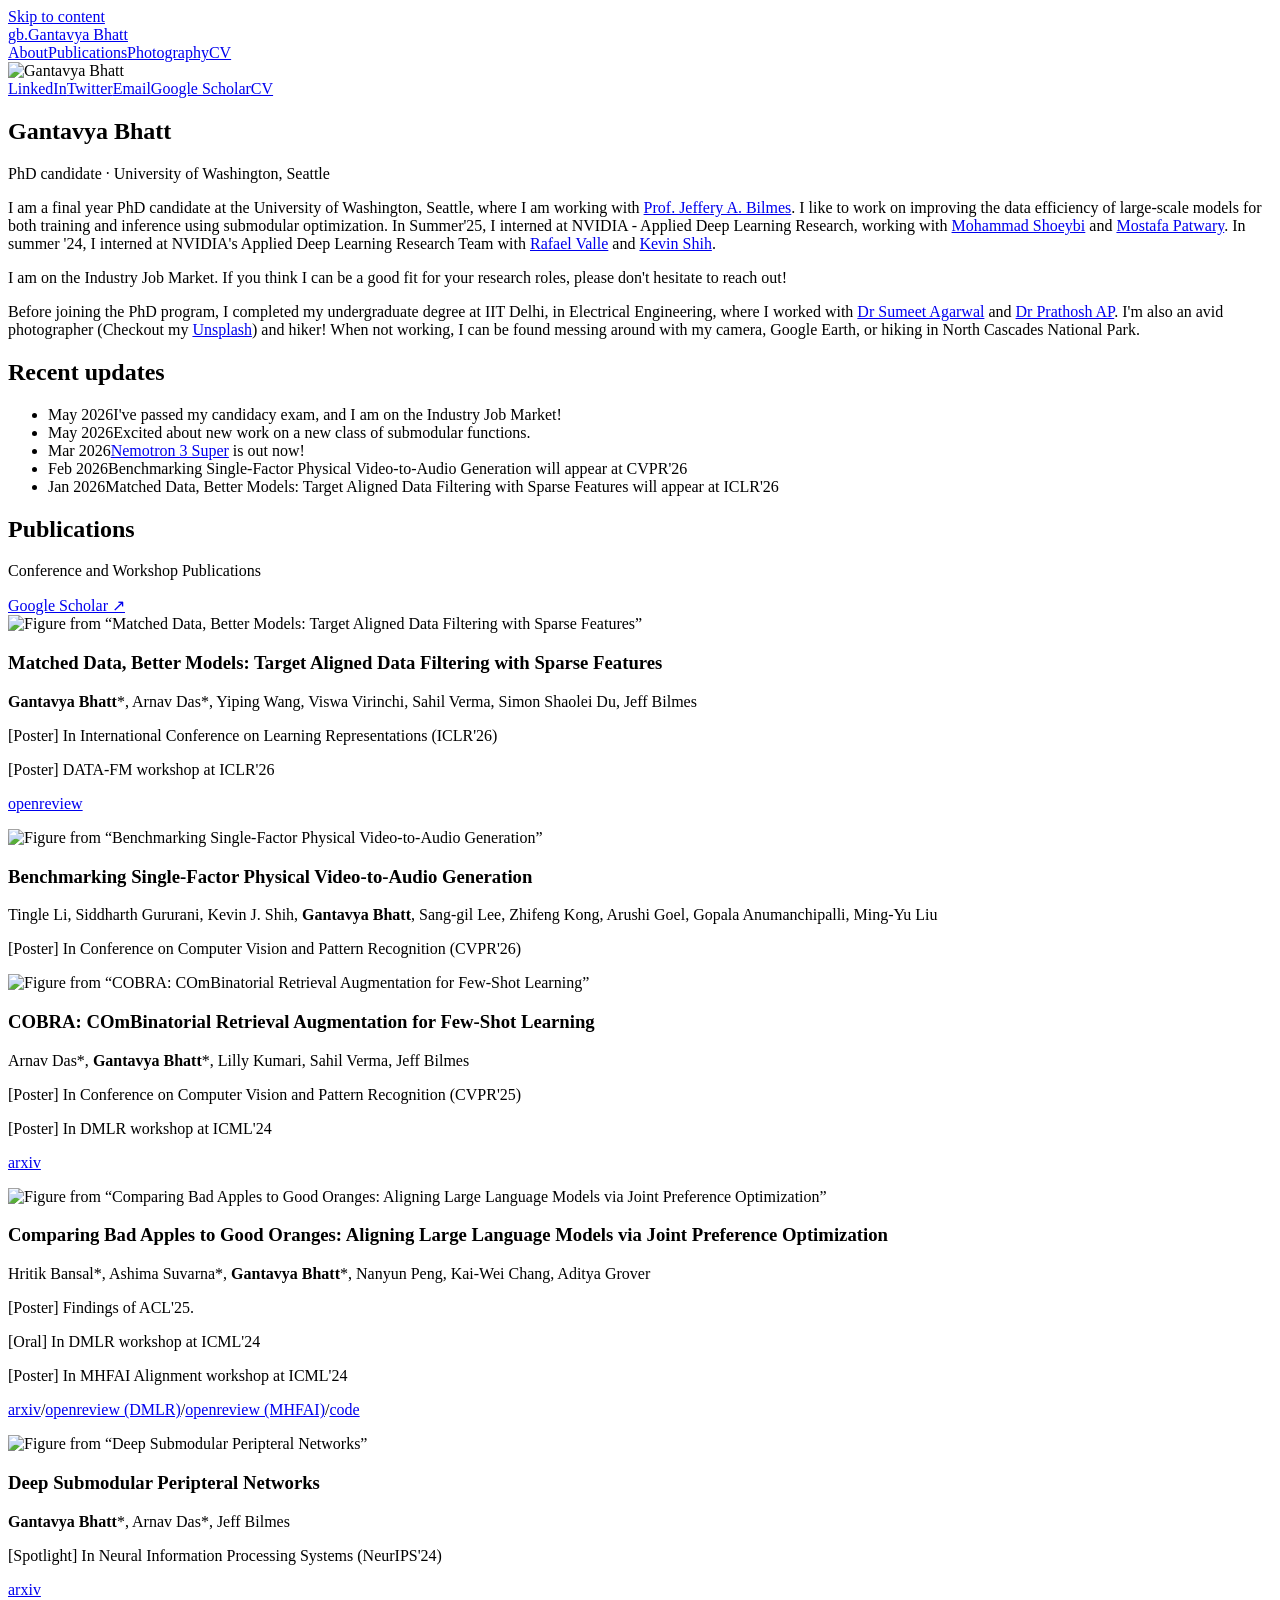
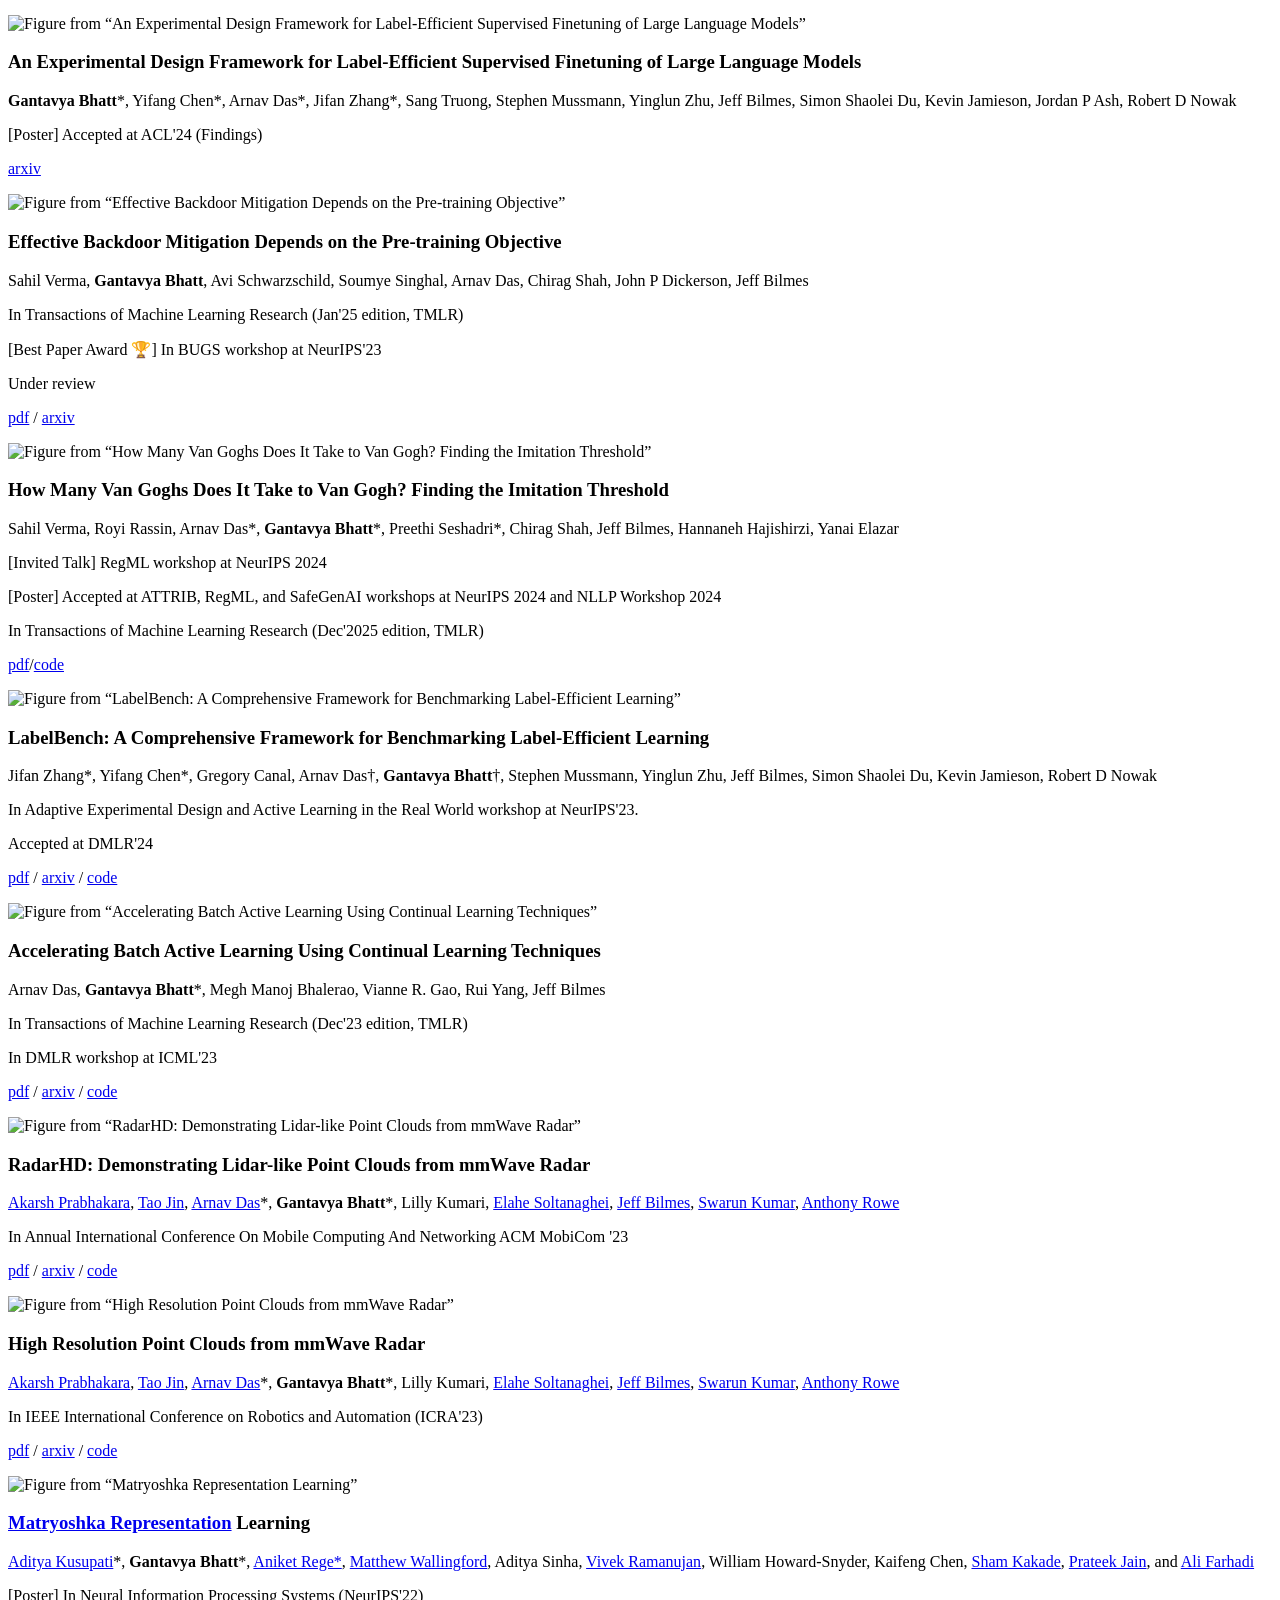
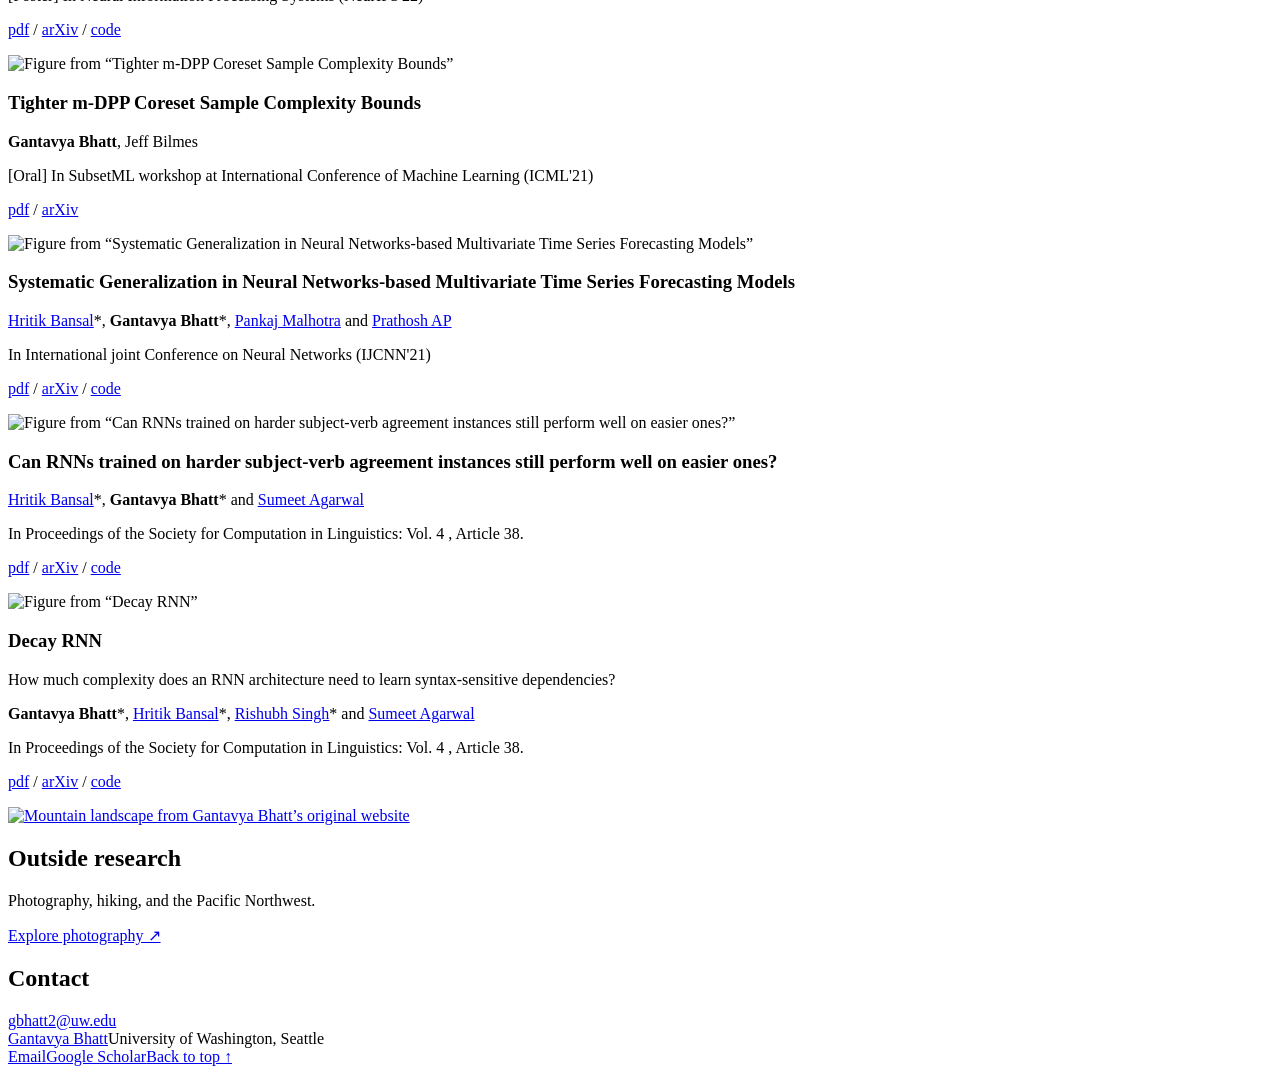
==== commit 679a8f2f: "Fit photography into compact responsive rows" ====
--- a/site/index.html
+++ b/site/index.html
@@ -2,6 +2,6 @@
 <html lang="en"><head><meta charset="utf-8"><meta name="viewport" content="width=device-width,initial-scale=1">
 <title>Research · Gantavya Bhatt</title><meta name="description" content="Gantavya Bhatt — PhD candidate at the University of Washington, Seattle. Research on data efficiency, large-scale models, and submodular optimization.">
 <link rel="canonical" href="https://bhattg.github.io/"><meta property="og:title" content="Research · Gantavya Bhatt"><meta property="og:description" content="Gantavya Bhatt — PhD candidate at the University of Washington, Seattle. Research on data efficiency, large-scale models, and submodular optimization."><meta property="og:type" content="website"><meta property="og:url" content="https://bhattg.github.io/"><meta property="og:image" content="https://bhattg.github.io/assets/images/5b19fc65dc371471.jpg">
-<meta name="theme-color" content="#faf7f2"><link rel="icon" href="/assets/favicon.svg" type="image/svg+xml"><script src="/assets/site.js?v=d2e172a6bc30"></script><link rel="stylesheet" href="/assets/style.css?v=d96763d43ab9"></head>
+<meta name="theme-color" content="#faf7f2"><link rel="icon" href="/assets/favicon.svg" type="image/svg+xml"><script src="/assets/site.js?v=1413e8f4f119"></script><link rel="stylesheet" href="/assets/style.css?v=4145ac2f6487"></head>
 <body class="academic-page"><a class="skip-link" href="#main">Skip to content</a><header class="site-header"><div class="header-inner"><a class="wordmark" href="/" aria-label="Gantavya Bhatt home"><span class="brand-mark" aria-hidden="true">gb.</span><span>Gantavya Bhatt</span></a><nav aria-label="Main navigation"><a href="/#about" class="nav-link">About</a><a href="/#publications" class="nav-link">Publications</a><a href="/photography/" class="nav-link">Photography</a><a href="/assets/gantavya-bhatt-cv.pdf" class="nav-link">CV</a></nav><button class="theme-toggle" type="button" aria-label="Switch to night theme" hidden><svg class="theme-icon-moon" viewBox="0 0 24 24" aria-hidden="true"><path d="M20.5 13.2A8.5 8.5 0 0 1 10.8 3.5 8.5 8.5 0 1 0 20.5 13.2Z"/></svg><svg class="theme-icon-sun" viewBox="0 0 24 24" aria-hidden="true"><circle cx="12" cy="12" r="3.5"/><path d="M12 2v2m0 16v2M2 12h2m16 0h2M4.9 4.9l1.4 1.4m11.4 11.4 1.4 1.4M4.9 19.1l1.4-1.4M17.7 6.3l1.4-1.4"/></svg><span class="theme-label">Night</span></button></div></header>
 <main id="main"><section class="profile wrap" id="about"><aside class="profile-aside"><img src="/assets/previews/5b19fc65dc371471-6e31c1aa4d-761.webp" srcset="/assets/previews/5b19fc65dc371471-6e31c1aa4d-320.webp 320w, /assets/previews/5b19fc65dc371471-6e31c1aa4d-640.webp 640w, /assets/previews/5b19fc65dc371471-6e31c1aa4d-761.webp 761w" sizes="(max-width: 700px) 116px, (max-width: 900px) 180px, 208px" width="761" height="935" data-original-src="/assets/images/5b19fc65dc371471.jpg" alt="Gantavya Bhatt" class="portrait" loading="eager" decoding="async" fetchpriority="high"><div class="social-links" aria-label="Professional profiles"><a href="https://www.linkedin.com/in/bhattgantavya/">LinkedIn</a><a href="https://twitter.com/BhattGantavya">Twitter</a><a href="mailto:gbhatt2@uw.edu">Email</a><a href="https://scholar.google.com/citations?hl=en&amp;user=A18gBf4AAAAJ">Google Scholar</a><a href="/assets/gantavya-bhatt-cv.pdf">CV</a></div></aside><div class="profile-copy"><h1>Gantavya Bhatt</h1><p class="affiliation">PhD candidate · University of Washington, Seattle</p><div class="biography" id="research"><p>I am a final year PhD candidate at the University of Washington, Seattle, where I am working with <a href="https://people.ece.uw.edu/bilmes">Prof. Jeffery A. Bilmes</a>. I like to work on improving the data efficiency of large-scale models for both training and inference using submodular optimization. In Summer&#x27;25, I interned at NVIDIA - Applied Deep Learning Research, working with <a href="https://scholar.google.com/citations?user=62ElavIAAAAJ&amp;hl=en">Mohammad Shoeybi</a> and <a href="https://sites.google.com/view/mostofa-patwary">Mostafa Patwary</a>. In summer &#x27;24, I interned at NVIDIA&#x27;s Applied Deep Learning Research Team with <a href="https://rafaelvalle.github.io/">Rafael Valle</a> and <a href="https://scholar.google.com/citations?user=4x3DhzAAAAAJ&amp;hl=en">Kevin Shih</a>.</p><p class="job-market">I am on the Industry Job Market. If you think I can be a good fit for your research roles, please don&#x27;t hesitate to reach out!</p><p>Before joining the PhD program, I completed my undergraduate degree at IIT Delhi, in Electrical Engineering, where I worked with <a href="http://web.iitd.ac.in/~sumeet/">Dr Sumeet Agarwal</a> and <a href="https://eecs.iisc.ac.in/people/prathosh-a-p/">Dr Prathosh AP</a>. I&#x27;m also an avid photographer (Checkout my <a href="https://unsplash.com/@gbhatt_2">Unsplash</a>) and hiker! When not working, I can be found messing around with my camera, Google Earth, or hiking in North Cascades National Park.</p></div></div></section><section class="news-section wrap" id="news"><div class="section-heading"><h2>Recent updates</h2></div><ul class="news-list"><li><span class="news-date">May 2026</span><span>I&#x27;ve passed my candidacy exam, and I am on the Industry Job Market!</span></li><li><span class="news-date">May 2026</span><span>Excited about new work on a new class of submodular functions.</span></li><li><span class="news-date">Mar 2026</span><span><a href="https://developer.nvidia.com/blog/introducing-nemotron-3-super-an-open-hybrid-mamba-transformer-moe-for-agentic-reasoning/">Nemotron 3 Super</a> is out now!</span></li><li><span class="news-date">Feb 2026</span><span>Benchmarking Single-Factor Physical Video-to-Audio Generation will appear at CVPR&#x27;26</span></li><li><span class="news-date">Jan 2026</span><span>Matched Data, Better Models: Target Aligned Data Filtering with Sparse Features will appear at ICLR&#x27;26</span></li></ul></section><section class="home-publications wrap" id="publications"><div class="section-heading publication-heading"><div><h2>Publications</h2><p class="section-description">Conference and Workshop Publications</p></div><a href="https://scholar.google.com/citations?hl=en&amp;user=A18gBf4AAAAJ" class="text-link">Google Scholar ↗</a></div><div class="publication-list"><article class="publication" id="publication-1"><div class="pub-image"><img src="/assets/previews/ef0fb89f55878e13-15d185a497-780.webp" srcset="/assets/previews/ef0fb89f55878e13-15d185a497-320.webp 320w, /assets/previews/ef0fb89f55878e13-15d185a497-640.webp 640w, /assets/previews/ef0fb89f55878e13-15d185a497-780.webp 780w" sizes="(max-width: 700px) 157px, 159px" width="780" height="208" data-original-src="/assets/images/ef0fb89f55878e13.png" alt="Figure from “Matched Data, Better Models: Target Aligned Data Filtering with Sparse Features”" class="" loading="lazy" decoding="async"></div><div class="pub-copy"><h3>Matched Data, Better Models: Target Aligned Data Filtering with Sparse Features</h3><p class="pub-authors"><strong>Gantavya Bhatt</strong>*, Arnav Das*, Yiping Wang, Viswa Virinchi, Sahil Verma, Simon Shaolei Du, Jeff Bilmes</p><p class="pub-venue">[Poster] In International Conference on Learning Representations (ICLR&#x27;26)</p><p class="pub-venue">[Poster] DATA-FM workshop at ICLR&#x27;26</p><p class="pub-links"><a href="https://openreview.net/forum?id=cgmo3v18sx">openreview</a></p></div></article><article class="publication" id="publication-2"><div class="pub-image"><img src="/assets/previews/81895e9a29fb2dbe-fe145bbaab-646.webp" srcset="/assets/previews/81895e9a29fb2dbe-fe145bbaab-320.webp 320w, /assets/previews/81895e9a29fb2dbe-fe145bbaab-640.webp 640w, /assets/previews/81895e9a29fb2dbe-fe145bbaab-646.webp 646w" sizes="(max-width: 700px) 157px, 159px" width="646" height="172" data-original-src="/assets/images/81895e9a29fb2dbe.png" alt="Figure from “Benchmarking Single-Factor Physical Video-to-Audio Generation”" class="" loading="lazy" decoding="async"></div><div class="pub-copy"><h3>Benchmarking Single-Factor Physical Video-to-Audio Generation</h3><p class="pub-authors">Tingle Li, Siddharth Gururani, Kevin J. Shih, <strong>Gantavya Bhatt</strong>, Sang-gil Lee, Zhifeng Kong, Arushi Goel, Gopala Anumanchipalli, Ming-Yu Liu</p><p class="pub-venue">[Poster] In Conference on Computer Vision and Pattern Recognition (CVPR&#x27;26)</p></div></article><article class="publication" id="publication-3"><div class="pub-image"><img src="/assets/previews/c08084b0311b15cd-ec2caf3864-960.webp" srcset="/assets/previews/c08084b0311b15cd-ec2caf3864-320.webp 320w, /assets/previews/c08084b0311b15cd-ec2caf3864-640.webp 640w, /assets/previews/c08084b0311b15cd-ec2caf3864-960.webp 960w, /assets/previews/c08084b0311b15cd-ec2caf3864-1087.webp 1087w" sizes="(max-width: 700px) 157px, 159px" width="1087" height="613" data-original-src="/assets/images/c08084b0311b15cd.png" alt="Figure from “COBRA: COmBinatorial Retrieval Augmentation for Few-Shot Learning”" class="" loading="lazy" decoding="async"></div><div class="pub-copy"><h3>COBRA: COmBinatorial Retrieval Augmentation for Few-Shot Learning</h3><p class="pub-authors">Arnav Das*, <strong>Gantavya Bhatt</strong>*, Lilly Kumari, Sahil Verma, Jeff Bilmes</p><p class="pub-venue">[Poster] In Conference on Computer Vision and Pattern Recognition (CVPR&#x27;25)</p><p class="pub-venue">[Poster] In DMLR workshop at ICML&#x27;24</p><p class="pub-links"><a href="https://arxiv.org/abs/2412.17684">arxiv</a></p></div></article><article class="publication" id="publication-4"><div class="pub-image"><img src="/assets/previews/01dea4aff5f9c579-040e42c634-960.webp" srcset="/assets/previews/01dea4aff5f9c579-040e42c634-320.webp 320w, /assets/previews/01dea4aff5f9c579-040e42c634-640.webp 640w, /assets/previews/01dea4aff5f9c579-040e42c634-960.webp 960w, /assets/previews/01dea4aff5f9c579-040e42c634-1280.webp 1280w" sizes="(max-width: 700px) 157px, 159px" width="1280" height="423" data-original-src="/assets/images/01dea4aff5f9c579.png" alt="Figure from “Comparing Bad Apples to Good Oranges: Aligning Large Language Models via Joint Preference Optimization”" class="" loading="lazy" decoding="async"></div><div class="pub-copy"><h3>Comparing Bad Apples to Good Oranges: Aligning Large Language Models via Joint Preference Optimization</h3><p class="pub-authors">Hritik Bansal*, Ashima Suvarna*, <strong>Gantavya Bhatt</strong>*, Nanyun Peng, Kai-Wei Chang, Aditya Grover</p><p class="pub-venue">[Poster] Findings of ACL&#x27;25.</p><p class="pub-venue">[Oral] In DMLR workshop at ICML&#x27;24</p><p class="pub-venue">[Poster] In MHFAI Alignment workshop at ICML&#x27;24</p><p class="pub-links"><a href="https://arxiv.org/pdf/2404.00530.pdf">arxiv</a>/<a href="https://openreview.net/forum?id=PFhbXayclU">openreview (DMLR)</a>/<a href="https://openreview.net/forum?id=AzMnkF0jRT">openreview (MHFAI)</a>/<a href="https://github.com/Hritikbansal/dove">code</a></p></div></article><article class="publication" id="publication-5"><div class="pub-image"><img src="/assets/previews/96094e84eade988e-a3463172be-960.webp" srcset="/assets/previews/96094e84eade988e-a3463172be-320.webp 320w, /assets/previews/96094e84eade988e-a3463172be-640.webp 640w, /assets/previews/96094e84eade988e-a3463172be-960.webp 960w, /assets/previews/96094e84eade988e-a3463172be-1124.webp 1124w" sizes="(max-width: 700px) 157px, 159px" width="1124" height="552" data-original-src="/assets/images/96094e84eade988e.png" alt="Figure from “Deep Submodular Peripteral Networks”" class="" loading="lazy" decoding="async"></div><div class="pub-copy"><h3>Deep Submodular Peripteral Networks</h3><p class="pub-authors"><strong>Gantavya Bhatt</strong>*, Arnav Das*, Jeff Bilmes</p><p class="pub-venue">[Spotlight] In Neural Information Processing Systems (NeurIPS&#x27;24)</p><p class="pub-links"><a href="https://arxiv.org/abs/2403.08199">arxiv</a></p></div></article><article class="publication" id="publication-6"><div class="pub-image"><img src="/assets/previews/2d56a2e85c39d736-591572d688-960.webp" srcset="/assets/previews/2d56a2e85c39d736-591572d688-320.webp 320w, /assets/previews/2d56a2e85c39d736-591572d688-640.webp 640w, /assets/previews/2d56a2e85c39d736-591572d688-960.webp 960w, /assets/previews/2d56a2e85c39d736-591572d688-1280.webp 1280w" sizes="(max-width: 700px) 157px, 159px" width="1280" height="764" data-original-src="/assets/images/2d56a2e85c39d736.png" alt="Figure from “An Experimental Design Framework for Label-Efficient Supervised Finetuning of Large Language Models”" class="" loading="lazy" decoding="async"></div><div class="pub-copy"><h3>An Experimental Design Framework for Label-Efficient Supervised Finetuning of Large Language Models</h3><p class="pub-authors"><strong>Gantavya Bhatt</strong>*, Yifang Chen*, Arnav Das*, Jifan Zhang*, Sang Truong, Stephen Mussmann, Yinglun Zhu, Jeff Bilmes, Simon Shaolei Du, Kevin Jamieson, Jordan P Ash, Robert D Nowak</p><p class="pub-venue">[Poster] Accepted at ACL&#x27;24 (Findings)</p><p class="pub-links"><a href="https://arxiv.org/abs/2401.06692">arxiv</a></p></div></article><article class="publication" id="publication-7"><div class="pub-image"><img src="/assets/previews/c5d07ecc0141cef2-164607fee4-850.webp" srcset="/assets/previews/c5d07ecc0141cef2-164607fee4-320.webp 320w, /assets/previews/c5d07ecc0141cef2-164607fee4-640.webp 640w, /assets/previews/c5d07ecc0141cef2-164607fee4-850.webp 850w" sizes="(max-width: 700px) 157px, 159px" width="850" height="468" data-original-src="/assets/images/c5d07ecc0141cef2.png" alt="Figure from “Effective Backdoor Mitigation Depends on the Pre-training Objective”" class="" loading="lazy" decoding="async"></div><div class="pub-copy"><h3>Effective Backdoor Mitigation Depends on the Pre-training Objective</h3><p class="pub-authors">Sahil Verma, <strong>Gantavya Bhatt</strong>, Avi Schwarzschild, Soumye Singhal, Arnav Das, Chirag Shah, John P Dickerson, Jeff Bilmes</p><p class="pub-venue">In Transactions of Machine Learning Research (Jan&#x27;25 edition, TMLR)</p><p class="pub-venue">[Best Paper Award 🏆] In BUGS workshop at NeurIPS&#x27;23</p><p class="pub-venue">Under review</p><p class="pub-links"><a href="https://openreview.net/forum?id=TqDt58rmpE">pdf</a> / <a href="https://arxiv.org/pdf/2311.14948.pdf">arxiv</a></p></div></article><article class="publication" id="publication-8"><div class="pub-image"><img src="/assets/previews/28b275e64994846c-c7ddb4f0c1-960.webp" srcset="/assets/previews/28b275e64994846c-c7ddb4f0c1-320.webp 320w, /assets/previews/28b275e64994846c-c7ddb4f0c1-640.webp 640w, /assets/previews/28b275e64994846c-c7ddb4f0c1-960.webp 960w, /assets/previews/28b275e64994846c-c7ddb4f0c1-1280.webp 1280w" sizes="(max-width: 700px) 157px, 159px" width="1280" height="722" data-original-src="/assets/images/28b275e64994846c.png" alt="Figure from “How Many Van Goghs Does It Take to Van Gogh? Finding the Imitation Threshold”" class="" loading="lazy" decoding="async"></div><div class="pub-copy"><h3>How Many Van Goghs Does It Take to Van Gogh? Finding the Imitation Threshold</h3><p class="pub-authors">Sahil Verma, Royi Rassin, Arnav Das*, <strong>Gantavya Bhatt</strong>*, Preethi Seshadri*, Chirag Shah, Jeff Bilmes, Hannaneh Hajishirzi, Yanai Elazar</p><p class="pub-venue">[Invited Talk] RegML workshop at NeurIPS 2024</p><p class="pub-venue">[Poster] Accepted at ATTRIB, RegML, and SafeGenAI workshops at NeurIPS 2024 and NLLP Workshop 2024</p><p class="pub-venue">In Transactions of Machine Learning Research (Dec&#x27;2025 edition, TMLR)</p><p class="pub-links"><a href="https://arxiv.org/pdf/2410.15002">pdf</a>/<a href="https://github.com/vsahil/MIMETIC-2">code</a></p></div></article><article class="publication" id="publication-9"><div class="pub-image"><img src="/assets/previews/8f63500d186b3de4-f6fc973fe0-652.webp" srcset="/assets/previews/8f63500d186b3de4-f6fc973fe0-320.webp 320w, /assets/previews/8f63500d186b3de4-f6fc973fe0-640.webp 640w, /assets/previews/8f63500d186b3de4-f6fc973fe0-652.webp 652w" sizes="(max-width: 700px) 157px, 159px" width="652" height="668" data-original-src="/assets/images/8f63500d186b3de4.png" alt="Figure from “LabelBench: A Comprehensive Framework for Benchmarking Label-Efficient Learning”" class="" loading="lazy" decoding="async"></div><div class="pub-copy"><h3>LabelBench: A Comprehensive Framework for Benchmarking Label-Efficient Learning</h3><p class="pub-authors">Jifan Zhang*, Yifang Chen*, Gregory Canal, Arnav Das†, <strong>Gantavya Bhatt</strong>†, Stephen Mussmann, Yinglun Zhu, Jeff Bilmes, Simon Shaolei Du, Kevin Jamieson, Robert D Nowak</p><p class="pub-venue">In Adaptive Experimental Design and Active Learning in the Real World workshop at NeurIPS&#x27;23.</p><p class="pub-venue">Accepted at DMLR&#x27;24</p><p class="pub-links"><a href="https://data.mlr.press/assets/pdf/v01-7.pdf">pdf</a> / <a href="https://arxiv.org/abs/2306.09910">arxiv</a> / <a href="https://github.com/EfficientTraining/LabelBench">code</a></p></div></article><article class="publication" id="publication-10"><div class="pub-image"><img src="/assets/previews/ec04b464c4591feb-6cb6d47b9f-495.webp" srcset="/assets/previews/ec04b464c4591feb-6cb6d47b9f-320.webp 320w, /assets/previews/ec04b464c4591feb-6cb6d47b9f-495.webp 495w" sizes="(max-width: 700px) 157px, 159px" width="495" height="281" data-original-src="/assets/images/ec04b464c4591feb.png" alt="Figure from “Accelerating Batch Active Learning Using Continual Learning Techniques”" class="" loading="lazy" decoding="async"></div><div class="pub-copy"><h3>Accelerating Batch Active Learning Using Continual Learning Techniques</h3><p class="pub-authors">Arnav Das, <strong>Gantavya Bhatt</strong>*, Megh Manoj Bhalerao, Vianne R. Gao, Rui Yang, Jeff Bilmes</p><p class="pub-venue">In Transactions of Machine Learning Research (Dec&#x27;23 edition, TMLR)</p><p class="pub-venue">In DMLR workshop at ICML&#x27;23</p><p class="pub-links"><a href="https://openreview.net/pdf?id=T55dLSgsEf">pdf</a> / <a href="https://arxiv.org/abs/2305.06408">arxiv</a> / <a href="https://github.com/bhattg/CAL">code</a></p></div></article><article class="publication" id="publication-11"><div class="pub-image"><img src="/assets/previews/8ff89a73176a029d-a34541b945-960.webp" srcset="/assets/previews/8ff89a73176a029d-a34541b945-320.webp 320w, /assets/previews/8ff89a73176a029d-a34541b945-640.webp 640w, /assets/previews/8ff89a73176a029d-a34541b945-960.webp 960w, /assets/previews/8ff89a73176a029d-a34541b945-1280.webp 1280w" sizes="(max-width: 700px) 157px, 159px" width="1280" height="943" data-original-src="/assets/images/8ff89a73176a029d.png" alt="Figure from “RadarHD: Demonstrating Lidar-like Point Clouds from mmWave Radar”" class="" loading="lazy" decoding="async"></div><div class="pub-copy"><h3>RadarHD: Demonstrating Lidar-like Point Clouds from mmWave Radar</h3><p class="pub-authors"><a href="https://akarsh-prabhakara.github.io/">Akarsh Prabhakara</a>, <a href="https://wise.ece.cmu.edu/about.html">Tao Jin</a>, <a href="https://www.linkedin.com/in/arnavdas">Arnav Das</a>*, <strong>Gantavya Bhatt</strong>*, Lilly Kumari, <a href="https://elahe.web.illinois.edu/">Elahe Soltanaghei</a>, <a href="https://people.ece.uw.edu/bilmes/p/pgs/index.html">Jeff Bilmes</a>, <a href="https://swarunkumar.com/">Swarun Kumar</a>, <a href="https://users.ece.cmu.edu/~agr/">Anthony Rowe</a></p><p class="pub-venue">In Annual International Conference On Mobile Computing And Networking ACM MobiCom &#x27;23</p><p class="pub-links"><a href="https://dl.acm.org/doi/abs/10.1145/3570361.3614077">pdf</a> / <a href="https://dl.acm.org/doi/abs/10.1145/3570361.3614077">arxiv</a> / <a href="https://github.com/akarsh-prabhakara/RadarHD">code</a></p></div></article><article class="publication" id="publication-12"><div class="pub-image"><img src="/assets/previews/b5dd6bfddcf12e38-d5e3e5308c-823.webp" srcset="/assets/previews/b5dd6bfddcf12e38-d5e3e5308c-320.webp 320w, /assets/previews/b5dd6bfddcf12e38-d5e3e5308c-640.webp 640w, /assets/previews/b5dd6bfddcf12e38-d5e3e5308c-823.webp 823w" sizes="(max-width: 700px) 157px, 159px" width="823" height="482" data-original-src="/assets/images/b5dd6bfddcf12e38.png" alt="Figure from “High Resolution Point Clouds from mmWave Radar”" class="" loading="lazy" decoding="async"></div><div class="pub-copy"><h3>High Resolution Point Clouds from mmWave Radar</h3><p class="pub-authors"><a href="https://akarsh-prabhakara.github.io/">Akarsh Prabhakara</a>, <a href="https://wise.ece.cmu.edu/about.html">Tao Jin</a>, <a href="https://www.linkedin.com/in/arnavdas">Arnav Das</a>*, <strong>Gantavya Bhatt</strong>*, Lilly Kumari, <a href="https://elahe.web.illinois.edu/">Elahe Soltanaghei</a>, <a href="https://people.ece.uw.edu/bilmes/p/pgs/index.html">Jeff Bilmes</a>, <a href="https://swarunkumar.com/">Swarun Kumar</a>, <a href="https://users.ece.cmu.edu/~agr/">Anthony Rowe</a></p><p class="pub-venue">In IEEE International Conference on Robotics and Automation (ICRA&#x27;23)</p><p class="pub-links"><a href="https://ieeexplore.ieee.org/document/10161429">pdf</a> / <a href="https://arxiv.org/pdf/2206.09273.pdf">arxiv</a> / <a href="https://github.com/akarsh-prabhakara/RadarHD">code</a></p></div></article><article class="publication" id="publication-13"><div class="pub-image"><img src="/assets/previews/6aa86a049732f065-54f1dea044-960.webp" srcset="/assets/previews/6aa86a049732f065-54f1dea044-320.webp 320w, /assets/previews/6aa86a049732f065-54f1dea044-640.webp 640w, /assets/previews/6aa86a049732f065-54f1dea044-960.webp 960w, /assets/previews/6aa86a049732f065-54f1dea044-1280.webp 1280w" sizes="(max-width: 700px) 157px, 159px" width="1280" height="766" data-original-src="/assets/images/6aa86a049732f065.png" alt="Figure from “Matryoshka Representation Learning”" class="" loading="lazy" decoding="async"></div><div class="pub-copy"><h3><a href="https://arxiv.org/abs/2205.13147">Matryoshka Representation</a> Learning</h3><p class="pub-authors"><a href="https://adityakusupati.com/">Aditya Kusupati</a>*, <strong>Gantavya Bhatt</strong>*, <a href="https://aniketrege.github.io/">Aniket Rege*</a>, <a href="https://mattwallingford.github.io/">Matthew Wallingford</a>, Aditya Sinha, <a href="https://vkramanuj.github.io/">Vivek Ramanujan</a>, William Howard-Snyder, Kaifeng Chen, <a href="https://sham.seas.harvard.edu/">Sham Kakade</a>, <a href="http://prateekjain.org/">Prateek Jain</a>, and <a href="https://homes.cs.washington.edu/~ali/">Ali Farhadi</a></p><p class="pub-venue">[Poster] In Neural Information Processing Systems (NeurIPS&#x27;22)</p><p class="pub-links"><a href="https://openreview.net/forum?id=9njZa1fm35">pdf</a> / <a href="https://arxiv.org/pdf/2205.13147.pdf">arXiv</a> / <a href="https://github.com/RAIVNLab/MRL">code</a></p></div></article><article class="publication" id="publication-14"><div class="pub-image"><img src="/assets/previews/05c9d5cbe3ade8f1-72fac639cf-478.webp" srcset="/assets/previews/05c9d5cbe3ade8f1-72fac639cf-320.webp 320w, /assets/previews/05c9d5cbe3ade8f1-72fac639cf-478.webp 478w" sizes="(max-width: 700px) 157px, 159px" width="478" height="240" data-original-src="/assets/images/05c9d5cbe3ade8f1.png" alt="Figure from “Tighter m-DPP Coreset Sample Complexity Bounds”" class="" loading="lazy" decoding="async"></div><div class="pub-copy"><h3>Tighter m-DPP Coreset Sample Complexity Bounds</h3><p class="pub-authors"><strong>Gantavya Bhatt</strong>, Jeff Bilmes</p><p class="pub-venue">[Oral] In SubsetML workshop at International Conference of Machine Learning (ICML&#x27;21)</p><p class="pub-links"><a href="https://icml.cc/virtual/2021/11181">pdf</a> / <a href="https://drive.google.com/file/d/1sBWsOacdgV4kCEB6MurFIBVOdma5RSgO/view?usp=sharing">arXiv</a></p></div></article><article class="publication" id="publication-15"><div class="pub-image"><img src="/assets/previews/527d3128ce2e8511-6b01822f04-548.webp" srcset="/assets/previews/527d3128ce2e8511-6b01822f04-320.webp 320w, /assets/previews/527d3128ce2e8511-6b01822f04-548.webp 548w" sizes="(max-width: 700px) 157px, 159px" width="548" height="317" data-original-src="/assets/images/527d3128ce2e8511.png" alt="Figure from “Systematic Generalization in Neural Networks-based Multivariate Time Series Forecasting Models”" class="" loading="lazy" decoding="async"></div><div class="pub-copy"><h3>Systematic Generalization in Neural Networks-based Multivariate Time Series Forecasting Models</h3><p class="pub-authors"><a href="https://sites.google.com/view/hbansal">Hritik Bansal</a>*, <strong>Gantavya Bhatt</strong>*, <a href="https://scholar.google.com/citations?hl=ja&amp;user=HP4M0MkAAAAJ&amp;view_op=list_works&amp;sortby=pubdate">Pankaj Malhotra</a> and <a href="https://sites.google.com/view/prathosh/home">Prathosh AP</a></p><p class="pub-venue">In International joint Conference on Neural Networks (IJCNN&#x27;21)</p><p class="pub-links"><a href="https://ieeexplore.ieee.org/document/9534469/">pdf</a> / <a href="https://arxiv.org/abs/2102.05602">arXiv</a> / <a href="https://github.com/Hritikbansal/MultivariateTimeSeries_Generalization">code</a></p></div></article><article class="publication" id="publication-16"><div class="pub-image"><img src="/assets/previews/42c41f03a61959fe-d0516f102b-446.webp" srcset="/assets/previews/42c41f03a61959fe-d0516f102b-320.webp 320w, /assets/previews/42c41f03a61959fe-d0516f102b-446.webp 446w" sizes="(max-width: 700px) 157px, 159px" width="446" height="556" data-original-src="/assets/images/42c41f03a61959fe.png" alt="Figure from “Can RNNs trained on harder subject-verb agreement instances still perform well on easier ones?”" class="" loading="lazy" decoding="async"></div><div class="pub-copy"><h3>Can RNNs trained on harder subject-verb agreement instances still perform well on easier ones?</h3><p class="pub-authors"><a href="https://sites.google.com/view/hbansal">Hritik Bansal</a>*, <strong>Gantavya Bhatt</strong>* and <a href="https://web.iitd.ac.in/~sumeet/">Sumeet Agarwal</a></p><p class="pub-venue">In Proceedings of the Society for Computation in Linguistics: Vol. 4 , Article 38.</p><p class="pub-links"><a href="https://scholarworks.umass.edu/scil/vol4/iss1/38/">pdf</a> / <a href="https://arxiv.org/abs/2010.04976">arXiv</a> / <a href="https://github.com/Hritikbansal/RNNs_SVA_OOD">code</a></p></div></article><article class="publication" id="publication-17"><div class="pub-image"><img src="/assets/previews/8894160967d93cfc-a9cee405cc-507.webp" srcset="/assets/previews/8894160967d93cfc-a9cee405cc-320.webp 320w, /assets/previews/8894160967d93cfc-a9cee405cc-507.webp 507w" sizes="(max-width: 700px) 157px, 159px" width="507" height="219" data-original-src="/assets/images/8894160967d93cfc.png" alt="Figure from “Decay RNN”" class="" loading="lazy" decoding="async"></div><div class="pub-copy"><h3>Decay RNN</h3><p class="pub-subtitle">How much complexity does an RNN architecture need to learn syntax-sensitive dependencies?</p><p class="pub-authors"><strong>Gantavya Bhatt</strong>*, <a href="https://sites.google.com/view/hbansal">Hritik Bansal</a>*, <a href="https://rishubhsingh.github.io/">Rishubh Singh</a>* and <a href="https://web.iitd.ac.in/~sumeet/">Sumeet Agarwal</a></p><p class="pub-venue">In Proceedings of the Society for Computation in Linguistics: Vol. 4 , Article 38.</p><p class="pub-links"><a href="https://www.aclweb.org/anthology/2020.acl-srw.33/">pdf</a> / <a href="https://arxiv.org/abs/2005.08199">arXiv</a> / <a href="https://github.com/bhattg/Decay-RNN-ACL-SRW2020">code</a></p></div></article></div></section><section class="photo-teaser wrap"><a class="landscape-link" href="/photography/"><img src="/assets/previews/d0b6324da9cbadfc-4cc4e86047-960.webp" srcset="/assets/previews/d0b6324da9cbadfc-4cc4e86047-320.webp 320w, /assets/previews/d0b6324da9cbadfc-4cc4e86047-640.webp 640w, /assets/previews/d0b6324da9cbadfc-4cc4e86047-960.webp 960w, /assets/previews/d0b6324da9cbadfc-4cc4e86047-1600.webp 1600w" sizes="(max-width: 700px) calc(100vw - 40px), 503px" width="2048" height="1356" data-original-src="/assets/images/d0b6324da9cbadfc.jpg" alt="Mountain landscape from Gantavya Bhatt’s original website" class="landscape" loading="lazy" decoding="async"></a><div><h2>Outside research</h2><p>Photography, hiking, and the Pacific Northwest.</p><a href="/photography/" class="text-link">Explore photography ↗</a></div></section><section class="contact-section wrap" id="contact"><h2>Contact</h2><a class="contact-email" href="mailto:gbhatt2@uw.edu">gbhatt2@uw.edu</a></section></main><footer class="site-footer"><div><a class="footer-name" href="/">Gantavya Bhatt</a><span>University of Washington, Seattle</span></div><div><a href="mailto:gbhatt2@uw.edu">Email</a><a href="https://scholar.google.com/citations?hl=en&amp;user=A18gBf4AAAAJ">Google Scholar</a><a href="#main">Back to top ↑</a></div></footer></body></html>
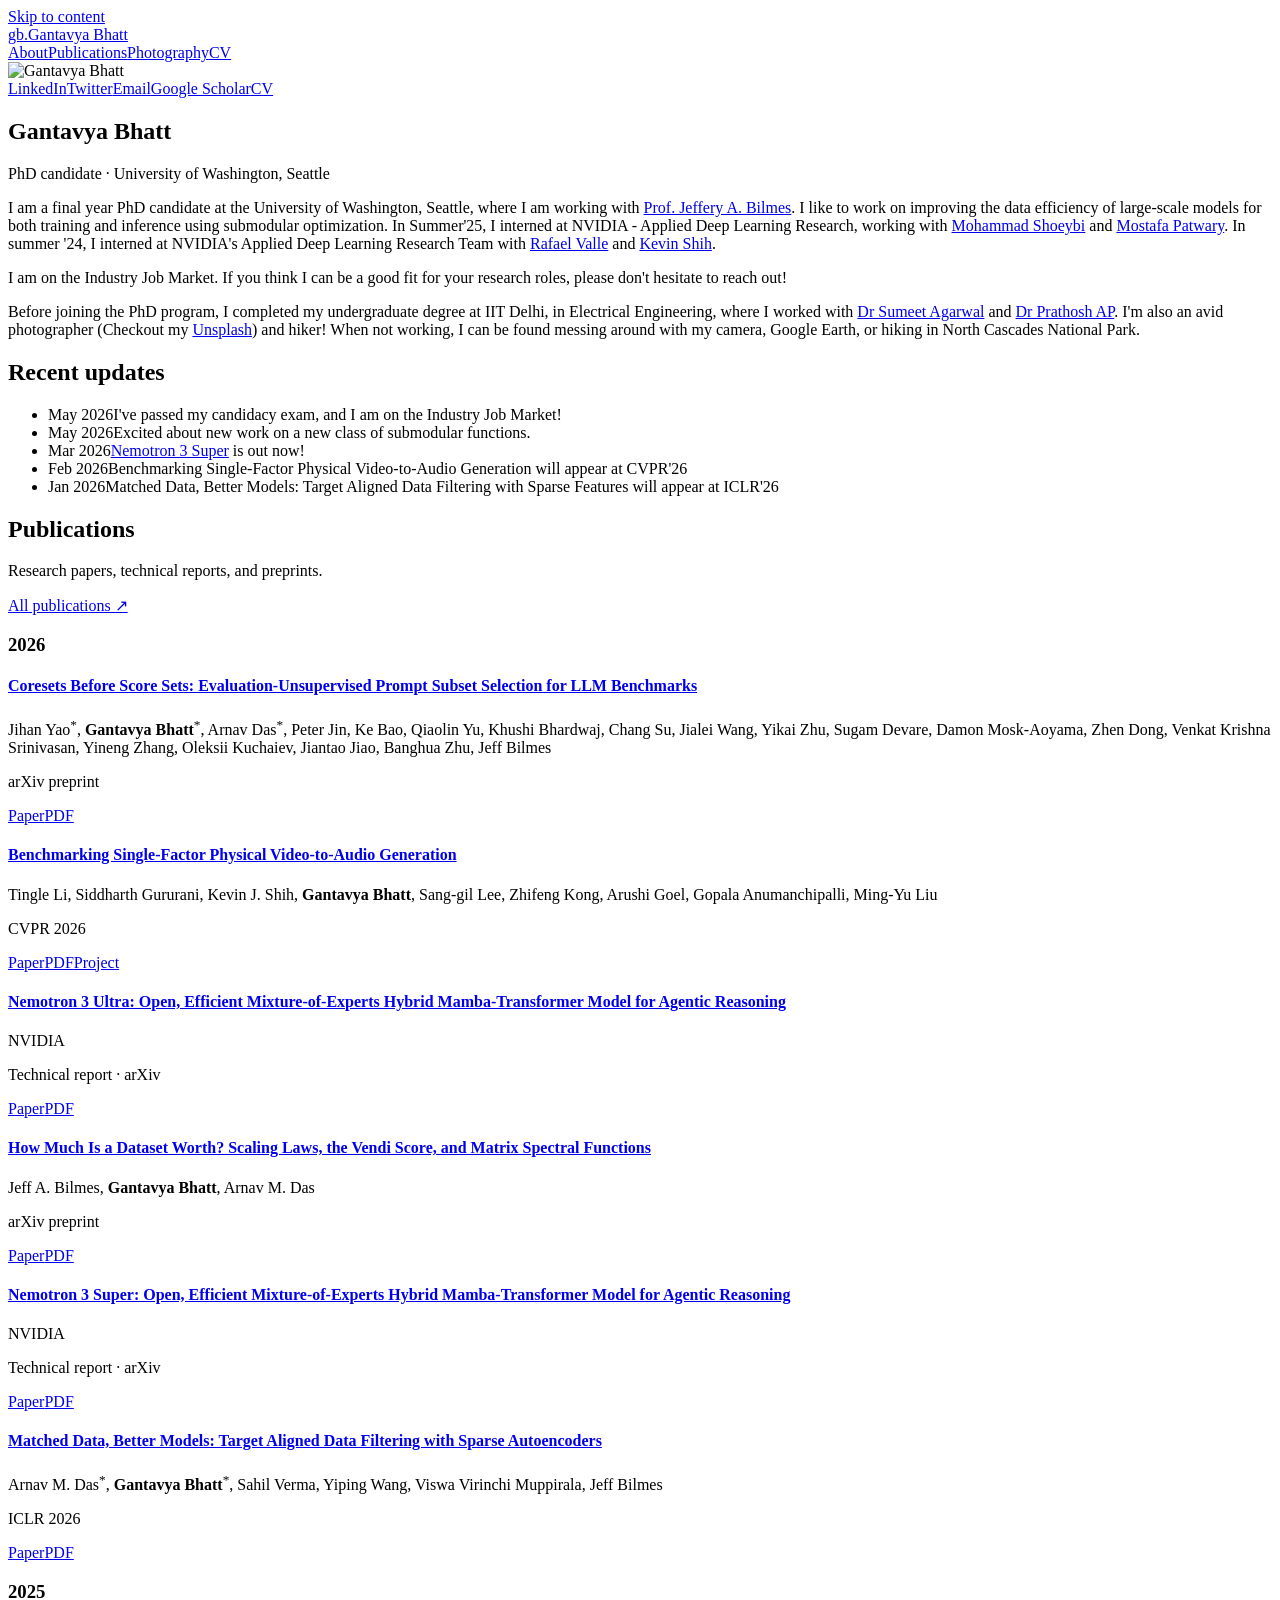
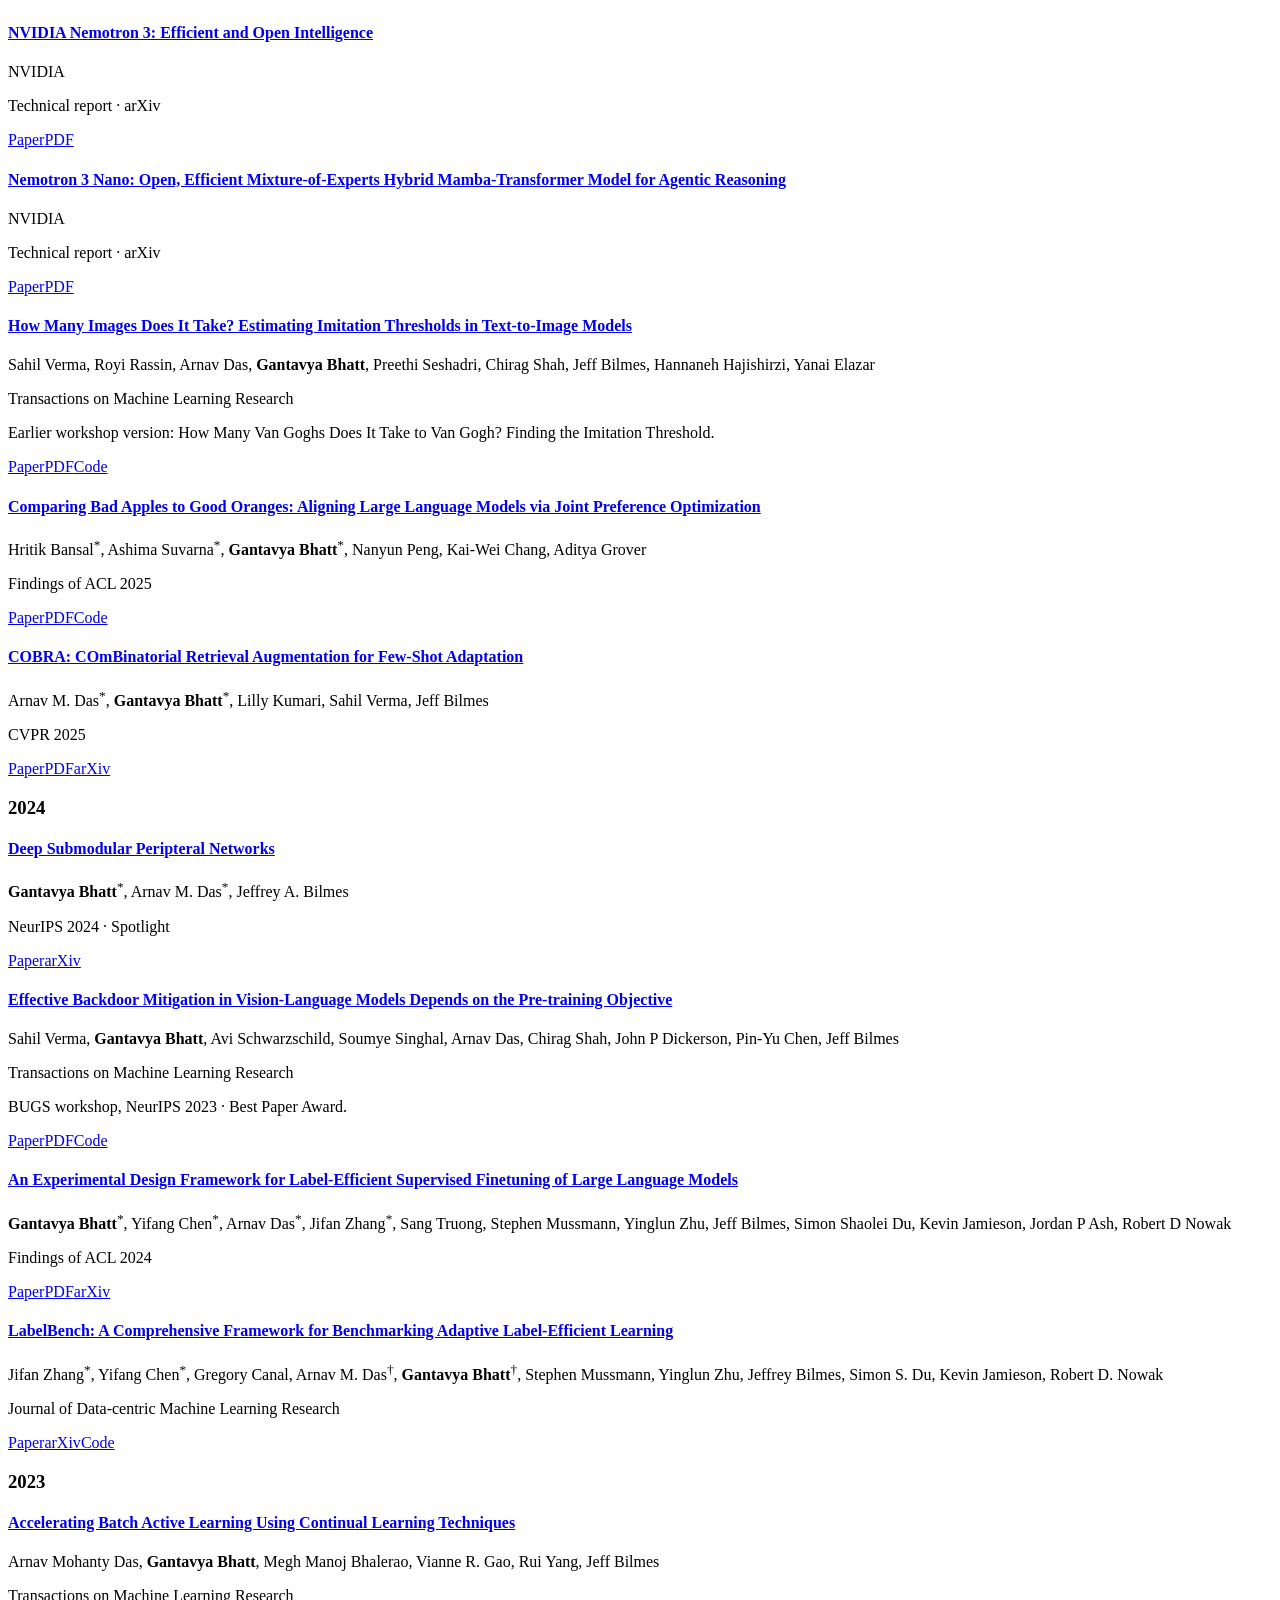
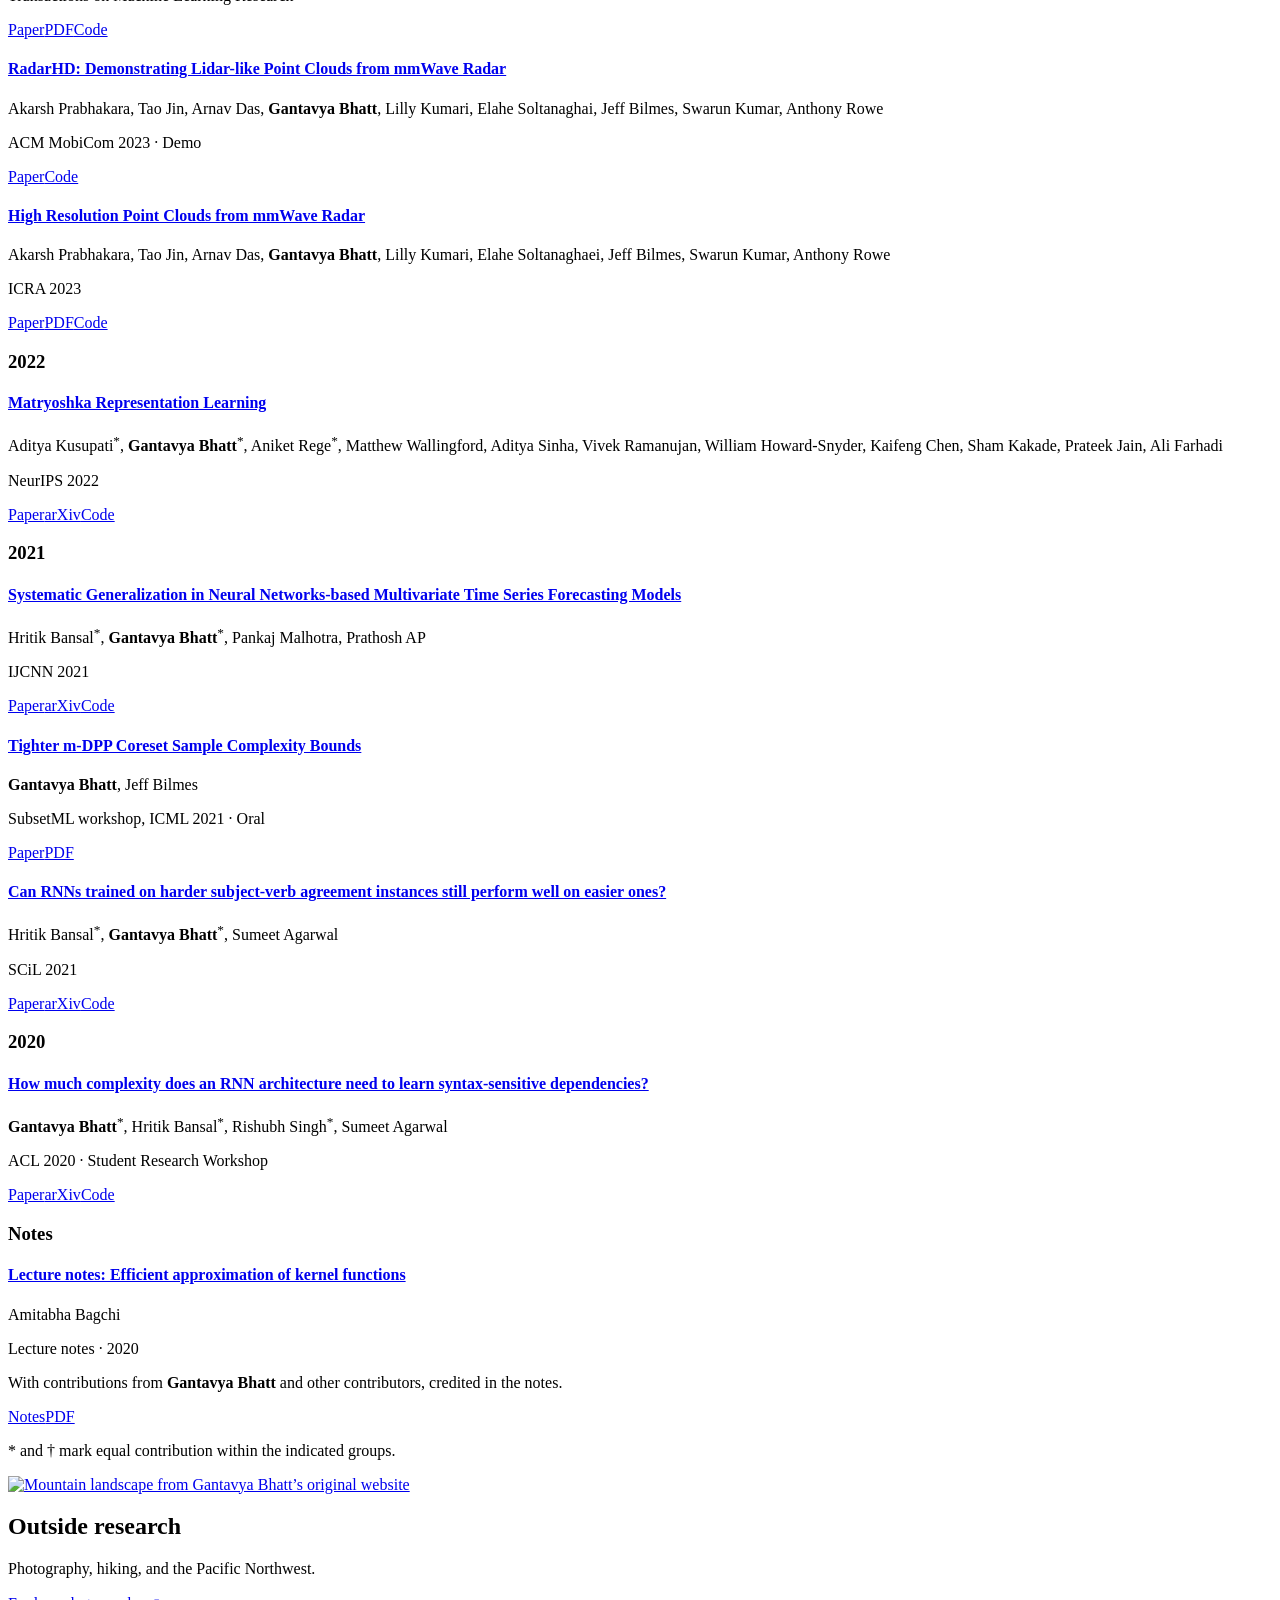
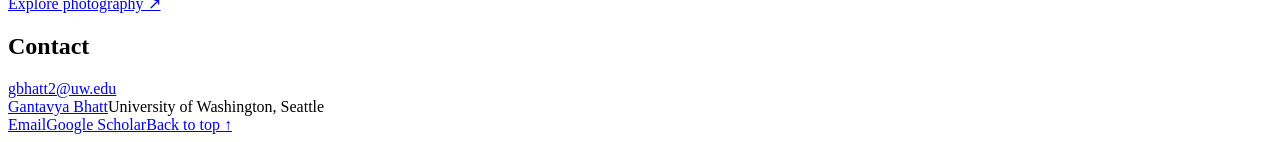
==== commit 8e63e97a: "Refresh publications from Scholar with a minimal text-only layout" ====
--- a/site/index.html
+++ b/site/index.html
@@ -2,6 +2,6 @@
 <html lang="en"><head><meta charset="utf-8"><meta name="viewport" content="width=device-width,initial-scale=1">
 <title>Research · Gantavya Bhatt</title><meta name="description" content="Gantavya Bhatt — PhD candidate at the University of Washington, Seattle. Research on data efficiency, large-scale models, and submodular optimization.">
 <link rel="canonical" href="https://bhattg.github.io/"><meta property="og:title" content="Research · Gantavya Bhatt"><meta property="og:description" content="Gantavya Bhatt — PhD candidate at the University of Washington, Seattle. Research on data efficiency, large-scale models, and submodular optimization."><meta property="og:type" content="website"><meta property="og:url" content="https://bhattg.github.io/"><meta property="og:image" content="https://bhattg.github.io/assets/images/5b19fc65dc371471.jpg">
-<meta name="theme-color" content="#faf7f2"><link rel="icon" href="/assets/favicon.svg" type="image/svg+xml"><script src="/assets/site.js?v=1413e8f4f119"></script><link rel="stylesheet" href="/assets/style.css?v=4145ac2f6487"></head>
+<meta name="theme-color" content="#faf7f2"><link rel="icon" href="/assets/favicon.svg" type="image/svg+xml"><script src="/assets/site.js?v=1413e8f4f119"></script><link rel="stylesheet" href="/assets/style.css?v=e5e9d245c5e4"></head>
 <body class="academic-page"><a class="skip-link" href="#main">Skip to content</a><header class="site-header"><div class="header-inner"><a class="wordmark" href="/" aria-label="Gantavya Bhatt home"><span class="brand-mark" aria-hidden="true">gb.</span><span>Gantavya Bhatt</span></a><nav aria-label="Main navigation"><a href="/#about" class="nav-link">About</a><a href="/#publications" class="nav-link">Publications</a><a href="/photography/" class="nav-link">Photography</a><a href="/assets/gantavya-bhatt-cv.pdf" class="nav-link">CV</a></nav><button class="theme-toggle" type="button" aria-label="Switch to night theme" hidden><svg class="theme-icon-moon" viewBox="0 0 24 24" aria-hidden="true"><path d="M20.5 13.2A8.5 8.5 0 0 1 10.8 3.5 8.5 8.5 0 1 0 20.5 13.2Z"/></svg><svg class="theme-icon-sun" viewBox="0 0 24 24" aria-hidden="true"><circle cx="12" cy="12" r="3.5"/><path d="M12 2v2m0 16v2M2 12h2m16 0h2M4.9 4.9l1.4 1.4m11.4 11.4 1.4 1.4M4.9 19.1l1.4-1.4M17.7 6.3l1.4-1.4"/></svg><span class="theme-label">Night</span></button></div></header>
-<main id="main"><section class="profile wrap" id="about"><aside class="profile-aside"><img src="/assets/previews/5b19fc65dc371471-6e31c1aa4d-761.webp" srcset="/assets/previews/5b19fc65dc371471-6e31c1aa4d-320.webp 320w, /assets/previews/5b19fc65dc371471-6e31c1aa4d-640.webp 640w, /assets/previews/5b19fc65dc371471-6e31c1aa4d-761.webp 761w" sizes="(max-width: 700px) 116px, (max-width: 900px) 180px, 208px" width="761" height="935" data-original-src="/assets/images/5b19fc65dc371471.jpg" alt="Gantavya Bhatt" class="portrait" loading="eager" decoding="async" fetchpriority="high"><div class="social-links" aria-label="Professional profiles"><a href="https://www.linkedin.com/in/bhattgantavya/">LinkedIn</a><a href="https://twitter.com/BhattGantavya">Twitter</a><a href="mailto:gbhatt2@uw.edu">Email</a><a href="https://scholar.google.com/citations?hl=en&amp;user=A18gBf4AAAAJ">Google Scholar</a><a href="/assets/gantavya-bhatt-cv.pdf">CV</a></div></aside><div class="profile-copy"><h1>Gantavya Bhatt</h1><p class="affiliation">PhD candidate · University of Washington, Seattle</p><div class="biography" id="research"><p>I am a final year PhD candidate at the University of Washington, Seattle, where I am working with <a href="https://people.ece.uw.edu/bilmes">Prof. Jeffery A. Bilmes</a>. I like to work on improving the data efficiency of large-scale models for both training and inference using submodular optimization. In Summer&#x27;25, I interned at NVIDIA - Applied Deep Learning Research, working with <a href="https://scholar.google.com/citations?user=62ElavIAAAAJ&amp;hl=en">Mohammad Shoeybi</a> and <a href="https://sites.google.com/view/mostofa-patwary">Mostafa Patwary</a>. In summer &#x27;24, I interned at NVIDIA&#x27;s Applied Deep Learning Research Team with <a href="https://rafaelvalle.github.io/">Rafael Valle</a> and <a href="https://scholar.google.com/citations?user=4x3DhzAAAAAJ&amp;hl=en">Kevin Shih</a>.</p><p class="job-market">I am on the Industry Job Market. If you think I can be a good fit for your research roles, please don&#x27;t hesitate to reach out!</p><p>Before joining the PhD program, I completed my undergraduate degree at IIT Delhi, in Electrical Engineering, where I worked with <a href="http://web.iitd.ac.in/~sumeet/">Dr Sumeet Agarwal</a> and <a href="https://eecs.iisc.ac.in/people/prathosh-a-p/">Dr Prathosh AP</a>. I&#x27;m also an avid photographer (Checkout my <a href="https://unsplash.com/@gbhatt_2">Unsplash</a>) and hiker! When not working, I can be found messing around with my camera, Google Earth, or hiking in North Cascades National Park.</p></div></div></section><section class="news-section wrap" id="news"><div class="section-heading"><h2>Recent updates</h2></div><ul class="news-list"><li><span class="news-date">May 2026</span><span>I&#x27;ve passed my candidacy exam, and I am on the Industry Job Market!</span></li><li><span class="news-date">May 2026</span><span>Excited about new work on a new class of submodular functions.</span></li><li><span class="news-date">Mar 2026</span><span><a href="https://developer.nvidia.com/blog/introducing-nemotron-3-super-an-open-hybrid-mamba-transformer-moe-for-agentic-reasoning/">Nemotron 3 Super</a> is out now!</span></li><li><span class="news-date">Feb 2026</span><span>Benchmarking Single-Factor Physical Video-to-Audio Generation will appear at CVPR&#x27;26</span></li><li><span class="news-date">Jan 2026</span><span>Matched Data, Better Models: Target Aligned Data Filtering with Sparse Features will appear at ICLR&#x27;26</span></li></ul></section><section class="home-publications wrap" id="publications"><div class="section-heading publication-heading"><div><h2>Publications</h2><p class="section-description">Conference and Workshop Publications</p></div><a href="https://scholar.google.com/citations?hl=en&amp;user=A18gBf4AAAAJ" class="text-link">Google Scholar ↗</a></div><div class="publication-list"><article class="publication" id="publication-1"><div class="pub-image"><img src="/assets/previews/ef0fb89f55878e13-15d185a497-780.webp" srcset="/assets/previews/ef0fb89f55878e13-15d185a497-320.webp 320w, /assets/previews/ef0fb89f55878e13-15d185a497-640.webp 640w, /assets/previews/ef0fb89f55878e13-15d185a497-780.webp 780w" sizes="(max-width: 700px) 157px, 159px" width="780" height="208" data-original-src="/assets/images/ef0fb89f55878e13.png" alt="Figure from “Matched Data, Better Models: Target Aligned Data Filtering with Sparse Features”" class="" loading="lazy" decoding="async"></div><div class="pub-copy"><h3>Matched Data, Better Models: Target Aligned Data Filtering with Sparse Features</h3><p class="pub-authors"><strong>Gantavya Bhatt</strong>*, Arnav Das*, Yiping Wang, Viswa Virinchi, Sahil Verma, Simon Shaolei Du, Jeff Bilmes</p><p class="pub-venue">[Poster] In International Conference on Learning Representations (ICLR&#x27;26)</p><p class="pub-venue">[Poster] DATA-FM workshop at ICLR&#x27;26</p><p class="pub-links"><a href="https://openreview.net/forum?id=cgmo3v18sx">openreview</a></p></div></article><article class="publication" id="publication-2"><div class="pub-image"><img src="/assets/previews/81895e9a29fb2dbe-fe145bbaab-646.webp" srcset="/assets/previews/81895e9a29fb2dbe-fe145bbaab-320.webp 320w, /assets/previews/81895e9a29fb2dbe-fe145bbaab-640.webp 640w, /assets/previews/81895e9a29fb2dbe-fe145bbaab-646.webp 646w" sizes="(max-width: 700px) 157px, 159px" width="646" height="172" data-original-src="/assets/images/81895e9a29fb2dbe.png" alt="Figure from “Benchmarking Single-Factor Physical Video-to-Audio Generation”" class="" loading="lazy" decoding="async"></div><div class="pub-copy"><h3>Benchmarking Single-Factor Physical Video-to-Audio Generation</h3><p class="pub-authors">Tingle Li, Siddharth Gururani, Kevin J. Shih, <strong>Gantavya Bhatt</strong>, Sang-gil Lee, Zhifeng Kong, Arushi Goel, Gopala Anumanchipalli, Ming-Yu Liu</p><p class="pub-venue">[Poster] In Conference on Computer Vision and Pattern Recognition (CVPR&#x27;26)</p></div></article><article class="publication" id="publication-3"><div class="pub-image"><img src="/assets/previews/c08084b0311b15cd-ec2caf3864-960.webp" srcset="/assets/previews/c08084b0311b15cd-ec2caf3864-320.webp 320w, /assets/previews/c08084b0311b15cd-ec2caf3864-640.webp 640w, /assets/previews/c08084b0311b15cd-ec2caf3864-960.webp 960w, /assets/previews/c08084b0311b15cd-ec2caf3864-1087.webp 1087w" sizes="(max-width: 700px) 157px, 159px" width="1087" height="613" data-original-src="/assets/images/c08084b0311b15cd.png" alt="Figure from “COBRA: COmBinatorial Retrieval Augmentation for Few-Shot Learning”" class="" loading="lazy" decoding="async"></div><div class="pub-copy"><h3>COBRA: COmBinatorial Retrieval Augmentation for Few-Shot Learning</h3><p class="pub-authors">Arnav Das*, <strong>Gantavya Bhatt</strong>*, Lilly Kumari, Sahil Verma, Jeff Bilmes</p><p class="pub-venue">[Poster] In Conference on Computer Vision and Pattern Recognition (CVPR&#x27;25)</p><p class="pub-venue">[Poster] In DMLR workshop at ICML&#x27;24</p><p class="pub-links"><a href="https://arxiv.org/abs/2412.17684">arxiv</a></p></div></article><article class="publication" id="publication-4"><div class="pub-image"><img src="/assets/previews/01dea4aff5f9c579-040e42c634-960.webp" srcset="/assets/previews/01dea4aff5f9c579-040e42c634-320.webp 320w, /assets/previews/01dea4aff5f9c579-040e42c634-640.webp 640w, /assets/previews/01dea4aff5f9c579-040e42c634-960.webp 960w, /assets/previews/01dea4aff5f9c579-040e42c634-1280.webp 1280w" sizes="(max-width: 700px) 157px, 159px" width="1280" height="423" data-original-src="/assets/images/01dea4aff5f9c579.png" alt="Figure from “Comparing Bad Apples to Good Oranges: Aligning Large Language Models via Joint Preference Optimization”" class="" loading="lazy" decoding="async"></div><div class="pub-copy"><h3>Comparing Bad Apples to Good Oranges: Aligning Large Language Models via Joint Preference Optimization</h3><p class="pub-authors">Hritik Bansal*, Ashima Suvarna*, <strong>Gantavya Bhatt</strong>*, Nanyun Peng, Kai-Wei Chang, Aditya Grover</p><p class="pub-venue">[Poster] Findings of ACL&#x27;25.</p><p class="pub-venue">[Oral] In DMLR workshop at ICML&#x27;24</p><p class="pub-venue">[Poster] In MHFAI Alignment workshop at ICML&#x27;24</p><p class="pub-links"><a href="https://arxiv.org/pdf/2404.00530.pdf">arxiv</a>/<a href="https://openreview.net/forum?id=PFhbXayclU">openreview (DMLR)</a>/<a href="https://openreview.net/forum?id=AzMnkF0jRT">openreview (MHFAI)</a>/<a href="https://github.com/Hritikbansal/dove">code</a></p></div></article><article class="publication" id="publication-5"><div class="pub-image"><img src="/assets/previews/96094e84eade988e-a3463172be-960.webp" srcset="/assets/previews/96094e84eade988e-a3463172be-320.webp 320w, /assets/previews/96094e84eade988e-a3463172be-640.webp 640w, /assets/previews/96094e84eade988e-a3463172be-960.webp 960w, /assets/previews/96094e84eade988e-a3463172be-1124.webp 1124w" sizes="(max-width: 700px) 157px, 159px" width="1124" height="552" data-original-src="/assets/images/96094e84eade988e.png" alt="Figure from “Deep Submodular Peripteral Networks”" class="" loading="lazy" decoding="async"></div><div class="pub-copy"><h3>Deep Submodular Peripteral Networks</h3><p class="pub-authors"><strong>Gantavya Bhatt</strong>*, Arnav Das*, Jeff Bilmes</p><p class="pub-venue">[Spotlight] In Neural Information Processing Systems (NeurIPS&#x27;24)</p><p class="pub-links"><a href="https://arxiv.org/abs/2403.08199">arxiv</a></p></div></article><article class="publication" id="publication-6"><div class="pub-image"><img src="/assets/previews/2d56a2e85c39d736-591572d688-960.webp" srcset="/assets/previews/2d56a2e85c39d736-591572d688-320.webp 320w, /assets/previews/2d56a2e85c39d736-591572d688-640.webp 640w, /assets/previews/2d56a2e85c39d736-591572d688-960.webp 960w, /assets/previews/2d56a2e85c39d736-591572d688-1280.webp 1280w" sizes="(max-width: 700px) 157px, 159px" width="1280" height="764" data-original-src="/assets/images/2d56a2e85c39d736.png" alt="Figure from “An Experimental Design Framework for Label-Efficient Supervised Finetuning of Large Language Models”" class="" loading="lazy" decoding="async"></div><div class="pub-copy"><h3>An Experimental Design Framework for Label-Efficient Supervised Finetuning of Large Language Models</h3><p class="pub-authors"><strong>Gantavya Bhatt</strong>*, Yifang Chen*, Arnav Das*, Jifan Zhang*, Sang Truong, Stephen Mussmann, Yinglun Zhu, Jeff Bilmes, Simon Shaolei Du, Kevin Jamieson, Jordan P Ash, Robert D Nowak</p><p class="pub-venue">[Poster] Accepted at ACL&#x27;24 (Findings)</p><p class="pub-links"><a href="https://arxiv.org/abs/2401.06692">arxiv</a></p></div></article><article class="publication" id="publication-7"><div class="pub-image"><img src="/assets/previews/c5d07ecc0141cef2-164607fee4-850.webp" srcset="/assets/previews/c5d07ecc0141cef2-164607fee4-320.webp 320w, /assets/previews/c5d07ecc0141cef2-164607fee4-640.webp 640w, /assets/previews/c5d07ecc0141cef2-164607fee4-850.webp 850w" sizes="(max-width: 700px) 157px, 159px" width="850" height="468" data-original-src="/assets/images/c5d07ecc0141cef2.png" alt="Figure from “Effective Backdoor Mitigation Depends on the Pre-training Objective”" class="" loading="lazy" decoding="async"></div><div class="pub-copy"><h3>Effective Backdoor Mitigation Depends on the Pre-training Objective</h3><p class="pub-authors">Sahil Verma, <strong>Gantavya Bhatt</strong>, Avi Schwarzschild, Soumye Singhal, Arnav Das, Chirag Shah, John P Dickerson, Jeff Bilmes</p><p class="pub-venue">In Transactions of Machine Learning Research (Jan&#x27;25 edition, TMLR)</p><p class="pub-venue">[Best Paper Award 🏆] In BUGS workshop at NeurIPS&#x27;23</p><p class="pub-venue">Under review</p><p class="pub-links"><a href="https://openreview.net/forum?id=TqDt58rmpE">pdf</a> / <a href="https://arxiv.org/pdf/2311.14948.pdf">arxiv</a></p></div></article><article class="publication" id="publication-8"><div class="pub-image"><img src="/assets/previews/28b275e64994846c-c7ddb4f0c1-960.webp" srcset="/assets/previews/28b275e64994846c-c7ddb4f0c1-320.webp 320w, /assets/previews/28b275e64994846c-c7ddb4f0c1-640.webp 640w, /assets/previews/28b275e64994846c-c7ddb4f0c1-960.webp 960w, /assets/previews/28b275e64994846c-c7ddb4f0c1-1280.webp 1280w" sizes="(max-width: 700px) 157px, 159px" width="1280" height="722" data-original-src="/assets/images/28b275e64994846c.png" alt="Figure from “How Many Van Goghs Does It Take to Van Gogh? Finding the Imitation Threshold”" class="" loading="lazy" decoding="async"></div><div class="pub-copy"><h3>How Many Van Goghs Does It Take to Van Gogh? Finding the Imitation Threshold</h3><p class="pub-authors">Sahil Verma, Royi Rassin, Arnav Das*, <strong>Gantavya Bhatt</strong>*, Preethi Seshadri*, Chirag Shah, Jeff Bilmes, Hannaneh Hajishirzi, Yanai Elazar</p><p class="pub-venue">[Invited Talk] RegML workshop at NeurIPS 2024</p><p class="pub-venue">[Poster] Accepted at ATTRIB, RegML, and SafeGenAI workshops at NeurIPS 2024 and NLLP Workshop 2024</p><p class="pub-venue">In Transactions of Machine Learning Research (Dec&#x27;2025 edition, TMLR)</p><p class="pub-links"><a href="https://arxiv.org/pdf/2410.15002">pdf</a>/<a href="https://github.com/vsahil/MIMETIC-2">code</a></p></div></article><article class="publication" id="publication-9"><div class="pub-image"><img src="/assets/previews/8f63500d186b3de4-f6fc973fe0-652.webp" srcset="/assets/previews/8f63500d186b3de4-f6fc973fe0-320.webp 320w, /assets/previews/8f63500d186b3de4-f6fc973fe0-640.webp 640w, /assets/previews/8f63500d186b3de4-f6fc973fe0-652.webp 652w" sizes="(max-width: 700px) 157px, 159px" width="652" height="668" data-original-src="/assets/images/8f63500d186b3de4.png" alt="Figure from “LabelBench: A Comprehensive Framework for Benchmarking Label-Efficient Learning”" class="" loading="lazy" decoding="async"></div><div class="pub-copy"><h3>LabelBench: A Comprehensive Framework for Benchmarking Label-Efficient Learning</h3><p class="pub-authors">Jifan Zhang*, Yifang Chen*, Gregory Canal, Arnav Das†, <strong>Gantavya Bhatt</strong>†, Stephen Mussmann, Yinglun Zhu, Jeff Bilmes, Simon Shaolei Du, Kevin Jamieson, Robert D Nowak</p><p class="pub-venue">In Adaptive Experimental Design and Active Learning in the Real World workshop at NeurIPS&#x27;23.</p><p class="pub-venue">Accepted at DMLR&#x27;24</p><p class="pub-links"><a href="https://data.mlr.press/assets/pdf/v01-7.pdf">pdf</a> / <a href="https://arxiv.org/abs/2306.09910">arxiv</a> / <a href="https://github.com/EfficientTraining/LabelBench">code</a></p></div></article><article class="publication" id="publication-10"><div class="pub-image"><img src="/assets/previews/ec04b464c4591feb-6cb6d47b9f-495.webp" srcset="/assets/previews/ec04b464c4591feb-6cb6d47b9f-320.webp 320w, /assets/previews/ec04b464c4591feb-6cb6d47b9f-495.webp 495w" sizes="(max-width: 700px) 157px, 159px" width="495" height="281" data-original-src="/assets/images/ec04b464c4591feb.png" alt="Figure from “Accelerating Batch Active Learning Using Continual Learning Techniques”" class="" loading="lazy" decoding="async"></div><div class="pub-copy"><h3>Accelerating Batch Active Learning Using Continual Learning Techniques</h3><p class="pub-authors">Arnav Das, <strong>Gantavya Bhatt</strong>*, Megh Manoj Bhalerao, Vianne R. Gao, Rui Yang, Jeff Bilmes</p><p class="pub-venue">In Transactions of Machine Learning Research (Dec&#x27;23 edition, TMLR)</p><p class="pub-venue">In DMLR workshop at ICML&#x27;23</p><p class="pub-links"><a href="https://openreview.net/pdf?id=T55dLSgsEf">pdf</a> / <a href="https://arxiv.org/abs/2305.06408">arxiv</a> / <a href="https://github.com/bhattg/CAL">code</a></p></div></article><article class="publication" id="publication-11"><div class="pub-image"><img src="/assets/previews/8ff89a73176a029d-a34541b945-960.webp" srcset="/assets/previews/8ff89a73176a029d-a34541b945-320.webp 320w, /assets/previews/8ff89a73176a029d-a34541b945-640.webp 640w, /assets/previews/8ff89a73176a029d-a34541b945-960.webp 960w, /assets/previews/8ff89a73176a029d-a34541b945-1280.webp 1280w" sizes="(max-width: 700px) 157px, 159px" width="1280" height="943" data-original-src="/assets/images/8ff89a73176a029d.png" alt="Figure from “RadarHD: Demonstrating Lidar-like Point Clouds from mmWave Radar”" class="" loading="lazy" decoding="async"></div><div class="pub-copy"><h3>RadarHD: Demonstrating Lidar-like Point Clouds from mmWave Radar</h3><p class="pub-authors"><a href="https://akarsh-prabhakara.github.io/">Akarsh Prabhakara</a>, <a href="https://wise.ece.cmu.edu/about.html">Tao Jin</a>, <a href="https://www.linkedin.com/in/arnavdas">Arnav Das</a>*, <strong>Gantavya Bhatt</strong>*, Lilly Kumari, <a href="https://elahe.web.illinois.edu/">Elahe Soltanaghei</a>, <a href="https://people.ece.uw.edu/bilmes/p/pgs/index.html">Jeff Bilmes</a>, <a href="https://swarunkumar.com/">Swarun Kumar</a>, <a href="https://users.ece.cmu.edu/~agr/">Anthony Rowe</a></p><p class="pub-venue">In Annual International Conference On Mobile Computing And Networking ACM MobiCom &#x27;23</p><p class="pub-links"><a href="https://dl.acm.org/doi/abs/10.1145/3570361.3614077">pdf</a> / <a href="https://dl.acm.org/doi/abs/10.1145/3570361.3614077">arxiv</a> / <a href="https://github.com/akarsh-prabhakara/RadarHD">code</a></p></div></article><article class="publication" id="publication-12"><div class="pub-image"><img src="/assets/previews/b5dd6bfddcf12e38-d5e3e5308c-823.webp" srcset="/assets/previews/b5dd6bfddcf12e38-d5e3e5308c-320.webp 320w, /assets/previews/b5dd6bfddcf12e38-d5e3e5308c-640.webp 640w, /assets/previews/b5dd6bfddcf12e38-d5e3e5308c-823.webp 823w" sizes="(max-width: 700px) 157px, 159px" width="823" height="482" data-original-src="/assets/images/b5dd6bfddcf12e38.png" alt="Figure from “High Resolution Point Clouds from mmWave Radar”" class="" loading="lazy" decoding="async"></div><div class="pub-copy"><h3>High Resolution Point Clouds from mmWave Radar</h3><p class="pub-authors"><a href="https://akarsh-prabhakara.github.io/">Akarsh Prabhakara</a>, <a href="https://wise.ece.cmu.edu/about.html">Tao Jin</a>, <a href="https://www.linkedin.com/in/arnavdas">Arnav Das</a>*, <strong>Gantavya Bhatt</strong>*, Lilly Kumari, <a href="https://elahe.web.illinois.edu/">Elahe Soltanaghei</a>, <a href="https://people.ece.uw.edu/bilmes/p/pgs/index.html">Jeff Bilmes</a>, <a href="https://swarunkumar.com/">Swarun Kumar</a>, <a href="https://users.ece.cmu.edu/~agr/">Anthony Rowe</a></p><p class="pub-venue">In IEEE International Conference on Robotics and Automation (ICRA&#x27;23)</p><p class="pub-links"><a href="https://ieeexplore.ieee.org/document/10161429">pdf</a> / <a href="https://arxiv.org/pdf/2206.09273.pdf">arxiv</a> / <a href="https://github.com/akarsh-prabhakara/RadarHD">code</a></p></div></article><article class="publication" id="publication-13"><div class="pub-image"><img src="/assets/previews/6aa86a049732f065-54f1dea044-960.webp" srcset="/assets/previews/6aa86a049732f065-54f1dea044-320.webp 320w, /assets/previews/6aa86a049732f065-54f1dea044-640.webp 640w, /assets/previews/6aa86a049732f065-54f1dea044-960.webp 960w, /assets/previews/6aa86a049732f065-54f1dea044-1280.webp 1280w" sizes="(max-width: 700px) 157px, 159px" width="1280" height="766" data-original-src="/assets/images/6aa86a049732f065.png" alt="Figure from “Matryoshka Representation Learning”" class="" loading="lazy" decoding="async"></div><div class="pub-copy"><h3><a href="https://arxiv.org/abs/2205.13147">Matryoshka Representation</a> Learning</h3><p class="pub-authors"><a href="https://adityakusupati.com/">Aditya Kusupati</a>*, <strong>Gantavya Bhatt</strong>*, <a href="https://aniketrege.github.io/">Aniket Rege*</a>, <a href="https://mattwallingford.github.io/">Matthew Wallingford</a>, Aditya Sinha, <a href="https://vkramanuj.github.io/">Vivek Ramanujan</a>, William Howard-Snyder, Kaifeng Chen, <a href="https://sham.seas.harvard.edu/">Sham Kakade</a>, <a href="http://prateekjain.org/">Prateek Jain</a>, and <a href="https://homes.cs.washington.edu/~ali/">Ali Farhadi</a></p><p class="pub-venue">[Poster] In Neural Information Processing Systems (NeurIPS&#x27;22)</p><p class="pub-links"><a href="https://openreview.net/forum?id=9njZa1fm35">pdf</a> / <a href="https://arxiv.org/pdf/2205.13147.pdf">arXiv</a> / <a href="https://github.com/RAIVNLab/MRL">code</a></p></div></article><article class="publication" id="publication-14"><div class="pub-image"><img src="/assets/previews/05c9d5cbe3ade8f1-72fac639cf-478.webp" srcset="/assets/previews/05c9d5cbe3ade8f1-72fac639cf-320.webp 320w, /assets/previews/05c9d5cbe3ade8f1-72fac639cf-478.webp 478w" sizes="(max-width: 700px) 157px, 159px" width="478" height="240" data-original-src="/assets/images/05c9d5cbe3ade8f1.png" alt="Figure from “Tighter m-DPP Coreset Sample Complexity Bounds”" class="" loading="lazy" decoding="async"></div><div class="pub-copy"><h3>Tighter m-DPP Coreset Sample Complexity Bounds</h3><p class="pub-authors"><strong>Gantavya Bhatt</strong>, Jeff Bilmes</p><p class="pub-venue">[Oral] In SubsetML workshop at International Conference of Machine Learning (ICML&#x27;21)</p><p class="pub-links"><a href="https://icml.cc/virtual/2021/11181">pdf</a> / <a href="https://drive.google.com/file/d/1sBWsOacdgV4kCEB6MurFIBVOdma5RSgO/view?usp=sharing">arXiv</a></p></div></article><article class="publication" id="publication-15"><div class="pub-image"><img src="/assets/previews/527d3128ce2e8511-6b01822f04-548.webp" srcset="/assets/previews/527d3128ce2e8511-6b01822f04-320.webp 320w, /assets/previews/527d3128ce2e8511-6b01822f04-548.webp 548w" sizes="(max-width: 700px) 157px, 159px" width="548" height="317" data-original-src="/assets/images/527d3128ce2e8511.png" alt="Figure from “Systematic Generalization in Neural Networks-based Multivariate Time Series Forecasting Models”" class="" loading="lazy" decoding="async"></div><div class="pub-copy"><h3>Systematic Generalization in Neural Networks-based Multivariate Time Series Forecasting Models</h3><p class="pub-authors"><a href="https://sites.google.com/view/hbansal">Hritik Bansal</a>*, <strong>Gantavya Bhatt</strong>*, <a href="https://scholar.google.com/citations?hl=ja&amp;user=HP4M0MkAAAAJ&amp;view_op=list_works&amp;sortby=pubdate">Pankaj Malhotra</a> and <a href="https://sites.google.com/view/prathosh/home">Prathosh AP</a></p><p class="pub-venue">In International joint Conference on Neural Networks (IJCNN&#x27;21)</p><p class="pub-links"><a href="https://ieeexplore.ieee.org/document/9534469/">pdf</a> / <a href="https://arxiv.org/abs/2102.05602">arXiv</a> / <a href="https://github.com/Hritikbansal/MultivariateTimeSeries_Generalization">code</a></p></div></article><article class="publication" id="publication-16"><div class="pub-image"><img src="/assets/previews/42c41f03a61959fe-d0516f102b-446.webp" srcset="/assets/previews/42c41f03a61959fe-d0516f102b-320.webp 320w, /assets/previews/42c41f03a61959fe-d0516f102b-446.webp 446w" sizes="(max-width: 700px) 157px, 159px" width="446" height="556" data-original-src="/assets/images/42c41f03a61959fe.png" alt="Figure from “Can RNNs trained on harder subject-verb agreement instances still perform well on easier ones?”" class="" loading="lazy" decoding="async"></div><div class="pub-copy"><h3>Can RNNs trained on harder subject-verb agreement instances still perform well on easier ones?</h3><p class="pub-authors"><a href="https://sites.google.com/view/hbansal">Hritik Bansal</a>*, <strong>Gantavya Bhatt</strong>* and <a href="https://web.iitd.ac.in/~sumeet/">Sumeet Agarwal</a></p><p class="pub-venue">In Proceedings of the Society for Computation in Linguistics: Vol. 4 , Article 38.</p><p class="pub-links"><a href="https://scholarworks.umass.edu/scil/vol4/iss1/38/">pdf</a> / <a href="https://arxiv.org/abs/2010.04976">arXiv</a> / <a href="https://github.com/Hritikbansal/RNNs_SVA_OOD">code</a></p></div></article><article class="publication" id="publication-17"><div class="pub-image"><img src="/assets/previews/8894160967d93cfc-a9cee405cc-507.webp" srcset="/assets/previews/8894160967d93cfc-a9cee405cc-320.webp 320w, /assets/previews/8894160967d93cfc-a9cee405cc-507.webp 507w" sizes="(max-width: 700px) 157px, 159px" width="507" height="219" data-original-src="/assets/images/8894160967d93cfc.png" alt="Figure from “Decay RNN”" class="" loading="lazy" decoding="async"></div><div class="pub-copy"><h3>Decay RNN</h3><p class="pub-subtitle">How much complexity does an RNN architecture need to learn syntax-sensitive dependencies?</p><p class="pub-authors"><strong>Gantavya Bhatt</strong>*, <a href="https://sites.google.com/view/hbansal">Hritik Bansal</a>*, <a href="https://rishubhsingh.github.io/">Rishubh Singh</a>* and <a href="https://web.iitd.ac.in/~sumeet/">Sumeet Agarwal</a></p><p class="pub-venue">In Proceedings of the Society for Computation in Linguistics: Vol. 4 , Article 38.</p><p class="pub-links"><a href="https://www.aclweb.org/anthology/2020.acl-srw.33/">pdf</a> / <a href="https://arxiv.org/abs/2005.08199">arXiv</a> / <a href="https://github.com/bhattg/Decay-RNN-ACL-SRW2020">code</a></p></div></article></div></section><section class="photo-teaser wrap"><a class="landscape-link" href="/photography/"><img src="/assets/previews/d0b6324da9cbadfc-4cc4e86047-960.webp" srcset="/assets/previews/d0b6324da9cbadfc-4cc4e86047-320.webp 320w, /assets/previews/d0b6324da9cbadfc-4cc4e86047-640.webp 640w, /assets/previews/d0b6324da9cbadfc-4cc4e86047-960.webp 960w, /assets/previews/d0b6324da9cbadfc-4cc4e86047-1600.webp 1600w" sizes="(max-width: 700px) calc(100vw - 40px), 503px" width="2048" height="1356" data-original-src="/assets/images/d0b6324da9cbadfc.jpg" alt="Mountain landscape from Gantavya Bhatt’s original website" class="landscape" loading="lazy" decoding="async"></a><div><h2>Outside research</h2><p>Photography, hiking, and the Pacific Northwest.</p><a href="/photography/" class="text-link">Explore photography ↗</a></div></section><section class="contact-section wrap" id="contact"><h2>Contact</h2><a class="contact-email" href="mailto:gbhatt2@uw.edu">gbhatt2@uw.edu</a></section></main><footer class="site-footer"><div><a class="footer-name" href="/">Gantavya Bhatt</a><span>University of Washington, Seattle</span></div><div><a href="mailto:gbhatt2@uw.edu">Email</a><a href="https://scholar.google.com/citations?hl=en&amp;user=A18gBf4AAAAJ">Google Scholar</a><a href="#main">Back to top ↑</a></div></footer></body></html>+<main id="main"><section class="profile wrap" id="about"><aside class="profile-aside"><img src="/assets/previews/5b19fc65dc371471-6e31c1aa4d-761.webp" srcset="/assets/previews/5b19fc65dc371471-6e31c1aa4d-320.webp 320w, /assets/previews/5b19fc65dc371471-6e31c1aa4d-640.webp 640w, /assets/previews/5b19fc65dc371471-6e31c1aa4d-761.webp 761w" sizes="(max-width: 700px) 116px, (max-width: 900px) 180px, 208px" width="761" height="935" data-original-src="/assets/images/5b19fc65dc371471.jpg" alt="Gantavya Bhatt" class="portrait" loading="eager" decoding="async" fetchpriority="high"><div class="social-links" aria-label="Professional profiles"><a href="https://www.linkedin.com/in/bhattgantavya/">LinkedIn</a><a href="https://twitter.com/BhattGantavya">Twitter</a><a href="mailto:gbhatt2@uw.edu">Email</a><a href="https://scholar.google.com/citations?hl=en&amp;user=A18gBf4AAAAJ">Google Scholar</a><a href="/assets/gantavya-bhatt-cv.pdf">CV</a></div></aside><div class="profile-copy"><h1>Gantavya Bhatt</h1><p class="affiliation">PhD candidate · University of Washington, Seattle</p><div class="biography" id="research"><p>I am a final year PhD candidate at the University of Washington, Seattle, where I am working with <a href="https://people.ece.uw.edu/bilmes">Prof. Jeffery A. Bilmes</a>. I like to work on improving the data efficiency of large-scale models for both training and inference using submodular optimization. In Summer&#x27;25, I interned at NVIDIA - Applied Deep Learning Research, working with <a href="https://scholar.google.com/citations?user=62ElavIAAAAJ&amp;hl=en">Mohammad Shoeybi</a> and <a href="https://sites.google.com/view/mostofa-patwary">Mostafa Patwary</a>. In summer &#x27;24, I interned at NVIDIA&#x27;s Applied Deep Learning Research Team with <a href="https://rafaelvalle.github.io/">Rafael Valle</a> and <a href="https://scholar.google.com/citations?user=4x3DhzAAAAAJ&amp;hl=en">Kevin Shih</a>.</p><p class="job-market">I am on the Industry Job Market. If you think I can be a good fit for your research roles, please don&#x27;t hesitate to reach out!</p><p>Before joining the PhD program, I completed my undergraduate degree at IIT Delhi, in Electrical Engineering, where I worked with <a href="http://web.iitd.ac.in/~sumeet/">Dr Sumeet Agarwal</a> and <a href="https://eecs.iisc.ac.in/people/prathosh-a-p/">Dr Prathosh AP</a>. I&#x27;m also an avid photographer (Checkout my <a href="https://unsplash.com/@gbhatt_2">Unsplash</a>) and hiker! When not working, I can be found messing around with my camera, Google Earth, or hiking in North Cascades National Park.</p></div></div></section><section class="news-section wrap" id="news"><div class="section-heading"><h2>Recent updates</h2></div><ul class="news-list"><li><span class="news-date">May 2026</span><span>I&#x27;ve passed my candidacy exam, and I am on the Industry Job Market!</span></li><li><span class="news-date">May 2026</span><span>Excited about new work on a new class of submodular functions.</span></li><li><span class="news-date">Mar 2026</span><span><a href="https://developer.nvidia.com/blog/introducing-nemotron-3-super-an-open-hybrid-mamba-transformer-moe-for-agentic-reasoning/">Nemotron 3 Super</a> is out now!</span></li><li><span class="news-date">Feb 2026</span><span>Benchmarking Single-Factor Physical Video-to-Audio Generation will appear at CVPR&#x27;26</span></li><li><span class="news-date">Jan 2026</span><span>Matched Data, Better Models: Target Aligned Data Filtering with Sparse Features will appear at ICLR&#x27;26</span></li></ul></section><section class="home-publications wrap" id="publications"><div class="section-heading publication-heading"><div><h2>Publications</h2><p class="section-description">Research papers, technical reports, and preprints.</p></div><a href="/publications/" class="text-link">All publications ↗</a></div><section class="publication-year" aria-labelledby="publications-2026"><h3 class="publication-group-label" id="publications-2026">2026</h3><div class="publication-list"><article class="publication" id="coresets-before-score-sets" data-year="2026"><h4 class="publication-title"><a href="https://arxiv.org/abs/2607.09739">Coresets Before Score Sets: Evaluation-Unsupervised Prompt Subset Selection for LLM Benchmarks</a></h4><p class="pub-authors">Jihan Yao<sup>*</sup>, <strong>Gantavya Bhatt</strong><sup>*</sup>, Arnav Das<sup>*</sup>, Peter Jin, Ke Bao, Qiaolin Yu, Khushi Bhardwaj, Chang Su, Jialei Wang, Yikai Zhu, Sugam Devare, Damon Mosk-Aoyama, Zhen Dong, Venkat Krishna Srinivasan, Yineng Zhang, Oleksii Kuchaiev, Jiantao Jiao, Banghua Zhu, Jeff Bilmes</p><p class="pub-venue">arXiv preprint</p><div class="pub-links" aria-label="Links for Coresets Before Score Sets: Evaluation-Unsupervised Prompt Subset Selection for LLM Benchmarks"><a href="https://arxiv.org/abs/2607.09739">Paper</a><a href="https://arxiv.org/pdf/2607.09739">PDF</a></div></article><article class="publication" id="publication-2" data-year="2026"><h4 class="publication-title"><a href="https://arxiv.org/abs/2605.30339">Benchmarking Single-Factor Physical Video-to-Audio Generation</a></h4><p class="pub-authors">Tingle Li, Siddharth Gururani, Kevin J. Shih, <strong>Gantavya Bhatt</strong>, Sang-gil Lee, Zhifeng Kong, Arushi Goel, Gopala Anumanchipalli, Ming-Yu Liu</p><p class="pub-venue">CVPR 2026</p><div class="pub-links" aria-label="Links for Benchmarking Single-Factor Physical Video-to-Audio Generation"><a href="https://arxiv.org/abs/2605.30339">Paper</a><a href="https://arxiv.org/pdf/2605.30339">PDF</a><a href="https://research.nvidia.com/labs/cosmos-lab/flatsounds/">Project</a></div></article><article class="publication" id="nemotron-3-ultra" data-year="2026"><h4 class="publication-title"><a href="https://arxiv.org/abs/2606.15007">Nemotron 3 Ultra: Open, Efficient Mixture-of-Experts Hybrid Mamba-Transformer Model for Agentic Reasoning</a></h4><p class="pub-authors">NVIDIA</p><p class="pub-venue">Technical report · arXiv</p><div class="pub-links" aria-label="Links for Nemotron 3 Ultra: Open, Efficient Mixture-of-Experts Hybrid Mamba-Transformer Model for Agentic Reasoning"><a href="https://arxiv.org/abs/2606.15007">Paper</a><a href="https://arxiv.org/pdf/2606.15007">PDF</a></div></article><article class="publication" id="dataset-worth" data-year="2026"><h4 class="publication-title"><a href="https://arxiv.org/abs/2605.29448">How Much Is a Dataset Worth? Scaling Laws, the Vendi Score, and Matrix Spectral Functions</a></h4><p class="pub-authors">Jeff A. Bilmes, <strong>Gantavya Bhatt</strong>, Arnav M. Das</p><p class="pub-venue">arXiv preprint</p><div class="pub-links" aria-label="Links for How Much Is a Dataset Worth? Scaling Laws, the Vendi Score, and Matrix Spectral Functions"><a href="https://arxiv.org/abs/2605.29448">Paper</a><a href="https://arxiv.org/pdf/2605.29448">PDF</a></div></article><article class="publication" id="nemotron-3-super" data-year="2026"><h4 class="publication-title"><a href="https://arxiv.org/abs/2604.12374">Nemotron 3 Super: Open, Efficient Mixture-of-Experts Hybrid Mamba-Transformer Model for Agentic Reasoning</a></h4><p class="pub-authors">NVIDIA</p><p class="pub-venue">Technical report · arXiv</p><div class="pub-links" aria-label="Links for Nemotron 3 Super: Open, Efficient Mixture-of-Experts Hybrid Mamba-Transformer Model for Agentic Reasoning"><a href="https://arxiv.org/abs/2604.12374">Paper</a><a href="https://arxiv.org/pdf/2604.12374">PDF</a></div></article><article class="publication" id="publication-1" data-year="2026"><h4 class="publication-title"><a href="https://proceedings.iclr.cc/paper_files/paper/2026/hash/8291acb610ddc260d554da5a3d273ae9-Abstract-Conference.html">Matched Data, Better Models: Target Aligned Data Filtering with Sparse Autoencoders</a></h4><p class="pub-authors">Arnav M. Das<sup>*</sup>, <strong>Gantavya Bhatt</strong><sup>*</sup>, Sahil Verma, Yiping Wang, Viswa Virinchi Muppirala, Jeff Bilmes</p><p class="pub-venue">ICLR 2026</p><div class="pub-links" aria-label="Links for Matched Data, Better Models: Target Aligned Data Filtering with Sparse Autoencoders"><a href="https://proceedings.iclr.cc/paper_files/paper/2026/hash/8291acb610ddc260d554da5a3d273ae9-Abstract-Conference.html">Paper</a><a href="https://proceedings.iclr.cc/paper_files/paper/2026/file/8291acb610ddc260d554da5a3d273ae9-Paper-Conference.pdf">PDF</a></div></article></div></section><section class="publication-year" aria-labelledby="publications-2025"><h3 class="publication-group-label" id="publications-2025">2025</h3><div class="publication-list"><article class="publication" id="nvidia-nemotron-3" data-year="2025"><h4 class="publication-title"><a href="https://arxiv.org/abs/2512.20856">NVIDIA Nemotron 3: Efficient and Open Intelligence</a></h4><p class="pub-authors">NVIDIA</p><p class="pub-venue">Technical report · arXiv</p><div class="pub-links" aria-label="Links for NVIDIA Nemotron 3: Efficient and Open Intelligence"><a href="https://arxiv.org/abs/2512.20856">Paper</a><a href="https://arxiv.org/pdf/2512.20856">PDF</a></div></article><article class="publication" id="nemotron-3-nano" data-year="2025"><h4 class="publication-title"><a href="https://arxiv.org/abs/2512.20848">Nemotron 3 Nano: Open, Efficient Mixture-of-Experts Hybrid Mamba-Transformer Model for Agentic Reasoning</a></h4><p class="pub-authors">NVIDIA</p><p class="pub-venue">Technical report · arXiv</p><div class="pub-links" aria-label="Links for Nemotron 3 Nano: Open, Efficient Mixture-of-Experts Hybrid Mamba-Transformer Model for Agentic Reasoning"><a href="https://arxiv.org/abs/2512.20848">Paper</a><a href="https://arxiv.org/pdf/2512.20848">PDF</a></div></article><article class="publication" id="publication-8" data-year="2025"><h4 class="publication-title"><a href="https://arxiv.org/abs/2410.15002">How Many Images Does It Take? Estimating Imitation Thresholds in Text-to-Image Models</a></h4><p class="pub-authors">Sahil Verma, Royi Rassin, Arnav Das, <strong>Gantavya Bhatt</strong>, Preethi Seshadri, Chirag Shah, Jeff Bilmes, Hannaneh Hajishirzi, Yanai Elazar</p><p class="pub-venue">Transactions on Machine Learning Research</p><p class="pub-note">Earlier workshop version: How Many Van Goghs Does It Take to Van Gogh? Finding the Imitation Threshold.</p><div class="pub-links" aria-label="Links for How Many Images Does It Take? Estimating Imitation Thresholds in Text-to-Image Models"><a href="https://arxiv.org/abs/2410.15002">Paper</a><a href="https://arxiv.org/pdf/2410.15002">PDF</a><a href="https://github.com/vsahil/MIMETIC-2">Code</a></div></article><article class="publication" id="publication-4" data-year="2025"><h4 class="publication-title"><a href="https://aclanthology.org/2025.findings-acl.39/">Comparing Bad Apples to Good Oranges: Aligning Large Language Models via Joint Preference Optimization</a></h4><p class="pub-authors">Hritik Bansal<sup>*</sup>, Ashima Suvarna<sup>*</sup>, <strong>Gantavya Bhatt</strong><sup>*</sup>, Nanyun Peng, Kai-Wei Chang, Aditya Grover</p><p class="pub-venue">Findings of ACL 2025</p><div class="pub-links" aria-label="Links for Comparing Bad Apples to Good Oranges: Aligning Large Language Models via Joint Preference Optimization"><a href="https://aclanthology.org/2025.findings-acl.39/">Paper</a><a href="https://aclanthology.org/2025.findings-acl.39.pdf">PDF</a><a href="https://github.com/Hritikbansal/jpo">Code</a></div></article><article class="publication" id="publication-3" data-year="2025"><h4 class="publication-title"><a href="https://openaccess.thecvf.com/content/CVPR2025/html/Das_COBRA_COmBinatorial_Retrieval_Augmentation_for_Few-Shot_Adaptation_CVPR_2025_paper.html">COBRA: COmBinatorial Retrieval Augmentation for Few-Shot Adaptation</a></h4><p class="pub-authors">Arnav M. Das<sup>*</sup>, <strong>Gantavya Bhatt</strong><sup>*</sup>, Lilly Kumari, Sahil Verma, Jeff Bilmes</p><p class="pub-venue">CVPR 2025</p><div class="pub-links" aria-label="Links for COBRA: COmBinatorial Retrieval Augmentation for Few-Shot Adaptation"><a href="https://openaccess.thecvf.com/content/CVPR2025/html/Das_COBRA_COmBinatorial_Retrieval_Augmentation_for_Few-Shot_Adaptation_CVPR_2025_paper.html">Paper</a><a href="https://openaccess.thecvf.com/content/CVPR2025/papers/Das_COBRA_COmBinatorial_Retrieval_Augmentation_for_Few-Shot_Adaptation_CVPR_2025_paper.pdf">PDF</a><a href="https://arxiv.org/abs/2412.17684">arXiv</a></div></article></div></section><section class="publication-year" aria-labelledby="publications-2024"><h3 class="publication-group-label" id="publications-2024">2024</h3><div class="publication-list"><article class="publication" id="publication-5" data-year="2024"><h4 class="publication-title"><a href="https://proceedings.neurips.cc/paper_files/paper/2024/hash/677e39f949e8b92065957a8976345aba-Abstract-Conference.html">Deep Submodular Peripteral Networks</a></h4><p class="pub-authors"><strong>Gantavya Bhatt</strong><sup>*</sup>, Arnav M. Das<sup>*</sup>, Jeffrey A. Bilmes</p><p class="pub-venue">NeurIPS 2024 · Spotlight</p><div class="pub-links" aria-label="Links for Deep Submodular Peripteral Networks"><a href="https://proceedings.neurips.cc/paper_files/paper/2024/hash/677e39f949e8b92065957a8976345aba-Abstract-Conference.html">Paper</a><a href="https://arxiv.org/abs/2403.08199">arXiv</a></div></article><article class="publication" id="publication-7" data-year="2024"><h4 class="publication-title"><a href="https://arxiv.org/abs/2311.14948">Effective Backdoor Mitigation in Vision-Language Models Depends on the Pre-training Objective</a></h4><p class="pub-authors">Sahil Verma, <strong>Gantavya Bhatt</strong>, Avi Schwarzschild, Soumye Singhal, Arnav Das, Chirag Shah, John P Dickerson, Pin-Yu Chen, Jeff Bilmes</p><p class="pub-venue">Transactions on Machine Learning Research</p><p class="pub-note">BUGS workshop, NeurIPS 2023 · Best Paper Award.</p><div class="pub-links" aria-label="Links for Effective Backdoor Mitigation in Vision-Language Models Depends on the Pre-training Objective"><a href="https://arxiv.org/abs/2311.14948">Paper</a><a href="https://arxiv.org/pdf/2311.14948">PDF</a><a href="https://github.com/vsahil/attack-cleanclip">Code</a></div></article><article class="publication" id="publication-6" data-year="2024"><h4 class="publication-title"><a href="https://aclanthology.org/2024.findings-acl.390/">An Experimental Design Framework for Label-Efficient Supervised Finetuning of Large Language Models</a></h4><p class="pub-authors"><strong>Gantavya Bhatt</strong><sup>*</sup>, Yifang Chen<sup>*</sup>, Arnav Das<sup>*</sup>, Jifan Zhang<sup>*</sup>, Sang Truong, Stephen Mussmann, Yinglun Zhu, Jeff Bilmes, Simon Shaolei Du, Kevin Jamieson, Jordan P Ash, Robert D Nowak</p><p class="pub-venue">Findings of ACL 2024</p><div class="pub-links" aria-label="Links for An Experimental Design Framework for Label-Efficient Supervised Finetuning of Large Language Models"><a href="https://aclanthology.org/2024.findings-acl.390/">Paper</a><a href="https://aclanthology.org/2024.findings-acl.390.pdf">PDF</a><a href="https://arxiv.org/abs/2401.06692">arXiv</a></div></article><article class="publication" id="publication-9" data-year="2024"><h4 class="publication-title"><a href="https://data.mlr.press/assets/pdf/v01-7.pdf">LabelBench: A Comprehensive Framework for Benchmarking Adaptive Label-Efficient Learning</a></h4><p class="pub-authors">Jifan Zhang<sup>*</sup>, Yifang Chen<sup>*</sup>, Gregory Canal, Arnav M. Das<sup>†</sup>, <strong>Gantavya Bhatt</strong><sup>†</sup>, Stephen Mussmann, Yinglun Zhu, Jeffrey Bilmes, Simon S. Du, Kevin Jamieson, Robert D. Nowak</p><p class="pub-venue">Journal of Data-centric Machine Learning Research</p><div class="pub-links" aria-label="Links for LabelBench: A Comprehensive Framework for Benchmarking Adaptive Label-Efficient Learning"><a href="https://data.mlr.press/assets/pdf/v01-7.pdf">Paper</a><a href="https://arxiv.org/abs/2306.09910">arXiv</a><a href="https://github.com/EfficientTraining/LabelBench">Code</a></div></article></div></section><section class="publication-year" aria-labelledby="publications-2023"><h3 class="publication-group-label" id="publications-2023">2023</h3><div class="publication-list"><article class="publication" id="publication-10" data-year="2023"><h4 class="publication-title"><a href="https://arxiv.org/abs/2305.06408">Accelerating Batch Active Learning Using Continual Learning Techniques</a></h4><p class="pub-authors">Arnav Mohanty Das, <strong>Gantavya Bhatt</strong>, Megh Manoj Bhalerao, Vianne R. Gao, Rui Yang, Jeff Bilmes</p><p class="pub-venue">Transactions on Machine Learning Research</p><div class="pub-links" aria-label="Links for Accelerating Batch Active Learning Using Continual Learning Techniques"><a href="https://arxiv.org/abs/2305.06408">Paper</a><a href="https://arxiv.org/pdf/2305.06408">PDF</a><a href="https://github.com/bhattg/CAL">Code</a></div></article><article class="publication" id="publication-11" data-year="2023"><h4 class="publication-title"><a href="https://dl.acm.org/doi/10.1145/3570361.3614077">RadarHD: Demonstrating Lidar-like Point Clouds from mmWave Radar</a></h4><p class="pub-authors">Akarsh Prabhakara, Tao Jin, Arnav Das, <strong>Gantavya Bhatt</strong>, Lilly Kumari, Elahe Soltanaghai, Jeff Bilmes, Swarun Kumar, Anthony Rowe</p><p class="pub-venue">ACM MobiCom 2023 · Demo</p><div class="pub-links" aria-label="Links for RadarHD: Demonstrating Lidar-like Point Clouds from mmWave Radar"><a href="https://dl.acm.org/doi/10.1145/3570361.3614077">Paper</a><a href="https://github.com/akarsh-prabhakara/RadarHD">Code</a></div></article><article class="publication" id="publication-12" data-year="2023"><h4 class="publication-title"><a href="https://ieeexplore.ieee.org/document/10161429">High Resolution Point Clouds from mmWave Radar</a></h4><p class="pub-authors">Akarsh Prabhakara, Tao Jin, Arnav Das, <strong>Gantavya Bhatt</strong>, Lilly Kumari, Elahe Soltanaghaei, Jeff Bilmes, Swarun Kumar, Anthony Rowe</p><p class="pub-venue">ICRA 2023</p><div class="pub-links" aria-label="Links for High Resolution Point Clouds from mmWave Radar"><a href="https://ieeexplore.ieee.org/document/10161429">Paper</a><a href="https://arxiv.org/pdf/2206.09273">PDF</a><a href="https://github.com/akarsh-prabhakara/RadarHD">Code</a></div></article></div></section><section class="publication-year" aria-labelledby="publications-2022"><h3 class="publication-group-label" id="publications-2022">2022</h3><div class="publication-list"><article class="publication" id="publication-13" data-year="2022"><h4 class="publication-title"><a href="https://proceedings.neurips.cc/paper_files/paper/2022/hash/c32319f4868da7613d78af9993100e42-Abstract-Conference.html">Matryoshka Representation Learning</a></h4><p class="pub-authors">Aditya Kusupati<sup>*</sup>, <strong>Gantavya Bhatt</strong><sup>*</sup>, Aniket Rege<sup>*</sup>, Matthew Wallingford, Aditya Sinha, Vivek Ramanujan, William Howard-Snyder, Kaifeng Chen, Sham Kakade, Prateek Jain, Ali Farhadi</p><p class="pub-venue">NeurIPS 2022</p><div class="pub-links" aria-label="Links for Matryoshka Representation Learning"><a href="https://proceedings.neurips.cc/paper_files/paper/2022/hash/c32319f4868da7613d78af9993100e42-Abstract-Conference.html">Paper</a><a href="https://arxiv.org/abs/2205.13147">arXiv</a><a href="https://github.com/RAIVNLab/MRL">Code</a></div></article></div></section><section class="publication-year" aria-labelledby="publications-2021"><h3 class="publication-group-label" id="publications-2021">2021</h3><div class="publication-list"><article class="publication" id="publication-15" data-year="2021"><h4 class="publication-title"><a href="https://ieeexplore.ieee.org/document/9534469/">Systematic Generalization in Neural Networks-based Multivariate Time Series Forecasting Models</a></h4><p class="pub-authors">Hritik Bansal<sup>*</sup>, <strong>Gantavya Bhatt</strong><sup>*</sup>, Pankaj Malhotra, Prathosh AP</p><p class="pub-venue">IJCNN 2021</p><div class="pub-links" aria-label="Links for Systematic Generalization in Neural Networks-based Multivariate Time Series Forecasting Models"><a href="https://ieeexplore.ieee.org/document/9534469/">Paper</a><a href="https://arxiv.org/abs/2102.05602">arXiv</a><a href="https://github.com/Hritikbansal/MultivariateTimeSeries_Generalization">Code</a></div></article><article class="publication" id="publication-14" data-year="2021"><h4 class="publication-title"><a href="https://icml.cc/virtual/2021/11181">Tighter m-DPP Coreset Sample Complexity Bounds</a></h4><p class="pub-authors"><strong>Gantavya Bhatt</strong>, Jeff Bilmes</p><p class="pub-venue">SubsetML workshop, ICML 2021 · Oral</p><div class="pub-links" aria-label="Links for Tighter m-DPP Coreset Sample Complexity Bounds"><a href="https://icml.cc/virtual/2021/11181">Paper</a><a href="https://drive.google.com/file/d/1sBWsOacdgV4kCEB6MurFIBVOdma5RSgO/view">PDF</a></div></article><article class="publication" id="publication-16" data-year="2021"><h4 class="publication-title"><a href="https://aclanthology.org/2021.scil-1.37/">Can RNNs trained on harder subject-verb agreement instances still perform well on easier ones?</a></h4><p class="pub-authors">Hritik Bansal<sup>*</sup>, <strong>Gantavya Bhatt</strong><sup>*</sup>, Sumeet Agarwal</p><p class="pub-venue">SCiL 2021</p><div class="pub-links" aria-label="Links for Can RNNs trained on harder subject-verb agreement instances still perform well on easier ones?"><a href="https://aclanthology.org/2021.scil-1.37/">Paper</a><a href="https://arxiv.org/abs/2010.04976">arXiv</a><a href="https://github.com/Hritikbansal/RNNs_SVA_OOD">Code</a></div></article></div></section><section class="publication-year" aria-labelledby="publications-2020"><h3 class="publication-group-label" id="publications-2020">2020</h3><div class="publication-list"><article class="publication" id="publication-17" data-year="2020"><h4 class="publication-title"><a href="https://aclanthology.org/2020.acl-srw.33/">How much complexity does an RNN architecture need to learn syntax-sensitive dependencies?</a></h4><p class="pub-authors"><strong>Gantavya Bhatt</strong><sup>*</sup>, Hritik Bansal<sup>*</sup>, Rishubh Singh<sup>*</sup>, Sumeet Agarwal</p><p class="pub-venue">ACL 2020 · Student Research Workshop</p><div class="pub-links" aria-label="Links for How much complexity does an RNN architecture need to learn syntax-sensitive dependencies?"><a href="https://aclanthology.org/2020.acl-srw.33/">Paper</a><a href="https://arxiv.org/abs/2005.08199">arXiv</a><a href="https://github.com/bhattg/Decay-RNN-ACL-SRW2020">Code</a></div></article></div></section><section class="publication-year" aria-labelledby="publication-notes"><h3 class="publication-group-label" id="publication-notes">Notes</h3><div class="publication-list"><article class="publication" id="kernel-lecture-notes" data-year="2020"><h4 class="publication-title"><a href="https://arxiv.org/abs/2005.01566">Lecture notes: Efficient approximation of kernel functions</a></h4><p class="pub-authors">Amitabha Bagchi</p><p class="pub-venue">Lecture notes · 2020</p><p class="pub-note">With contributions from <strong>Gantavya Bhatt</strong> and other contributors, credited in the notes.</p><div class="pub-links" aria-label="Links for Lecture notes: Efficient approximation of kernel functions"><a href="https://arxiv.org/abs/2005.01566">Notes</a><a href="https://arxiv.org/pdf/2005.01566">PDF</a></div></article></div></section><p class="publication-key">* and † mark equal contribution within the indicated groups.</p></section><section class="photo-teaser wrap"><a class="landscape-link" href="/photography/"><img src="/assets/previews/d0b6324da9cbadfc-4cc4e86047-960.webp" srcset="/assets/previews/d0b6324da9cbadfc-4cc4e86047-320.webp 320w, /assets/previews/d0b6324da9cbadfc-4cc4e86047-640.webp 640w, /assets/previews/d0b6324da9cbadfc-4cc4e86047-960.webp 960w, /assets/previews/d0b6324da9cbadfc-4cc4e86047-1600.webp 1600w" sizes="(max-width: 700px) calc(100vw - 40px), 503px" width="2048" height="1356" data-original-src="/assets/images/d0b6324da9cbadfc.jpg" alt="Mountain landscape from Gantavya Bhatt’s original website" class="landscape" loading="lazy" decoding="async"></a><div><h2>Outside research</h2><p>Photography, hiking, and the Pacific Northwest.</p><a href="/photography/" class="text-link">Explore photography ↗</a></div></section><section class="contact-section wrap" id="contact"><h2>Contact</h2><a class="contact-email" href="mailto:gbhatt2@uw.edu">gbhatt2@uw.edu</a></section></main><footer class="site-footer"><div><a class="footer-name" href="/">Gantavya Bhatt</a><span>University of Washington, Seattle</span></div><div><a href="mailto:gbhatt2@uw.edu">Email</a><a href="https://scholar.google.com/citations?hl=en&amp;user=A18gBf4AAAAJ">Google Scholar</a><a href="#main">Back to top ↑</a></div></footer></body></html>
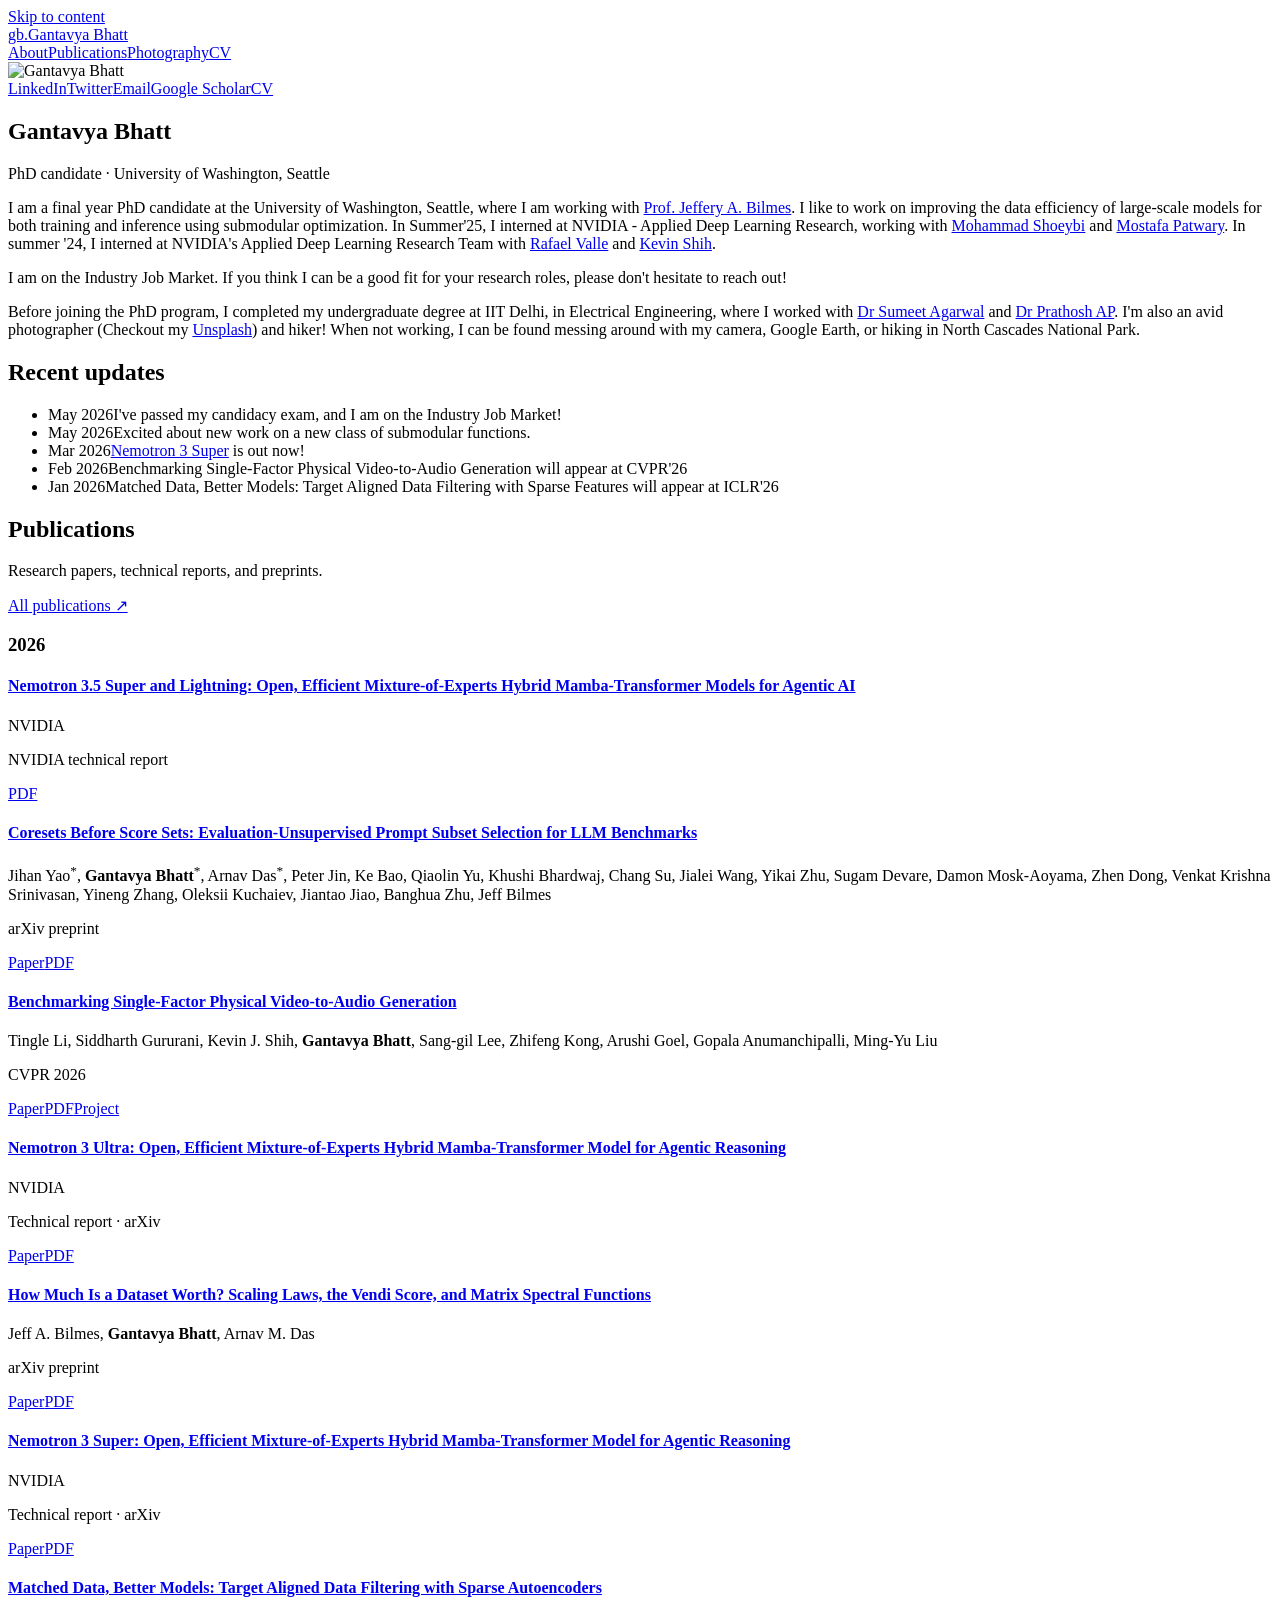
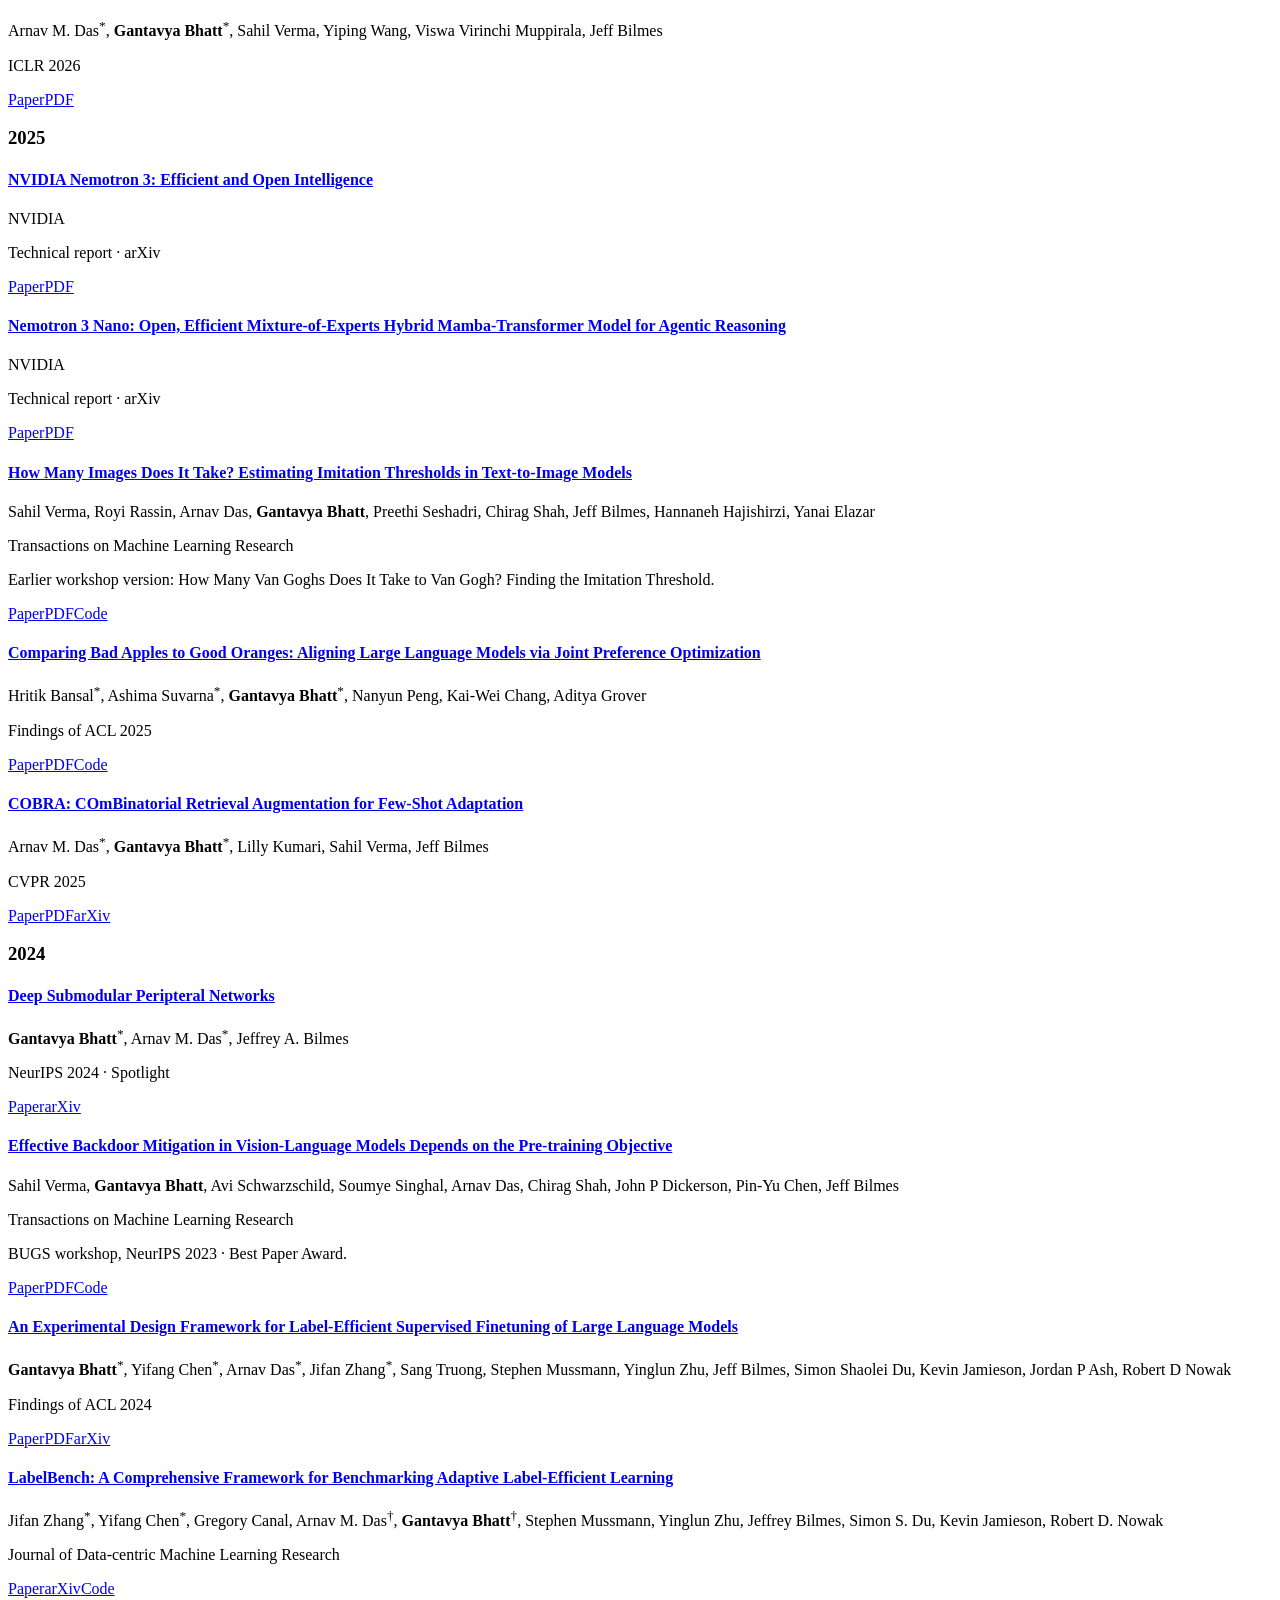
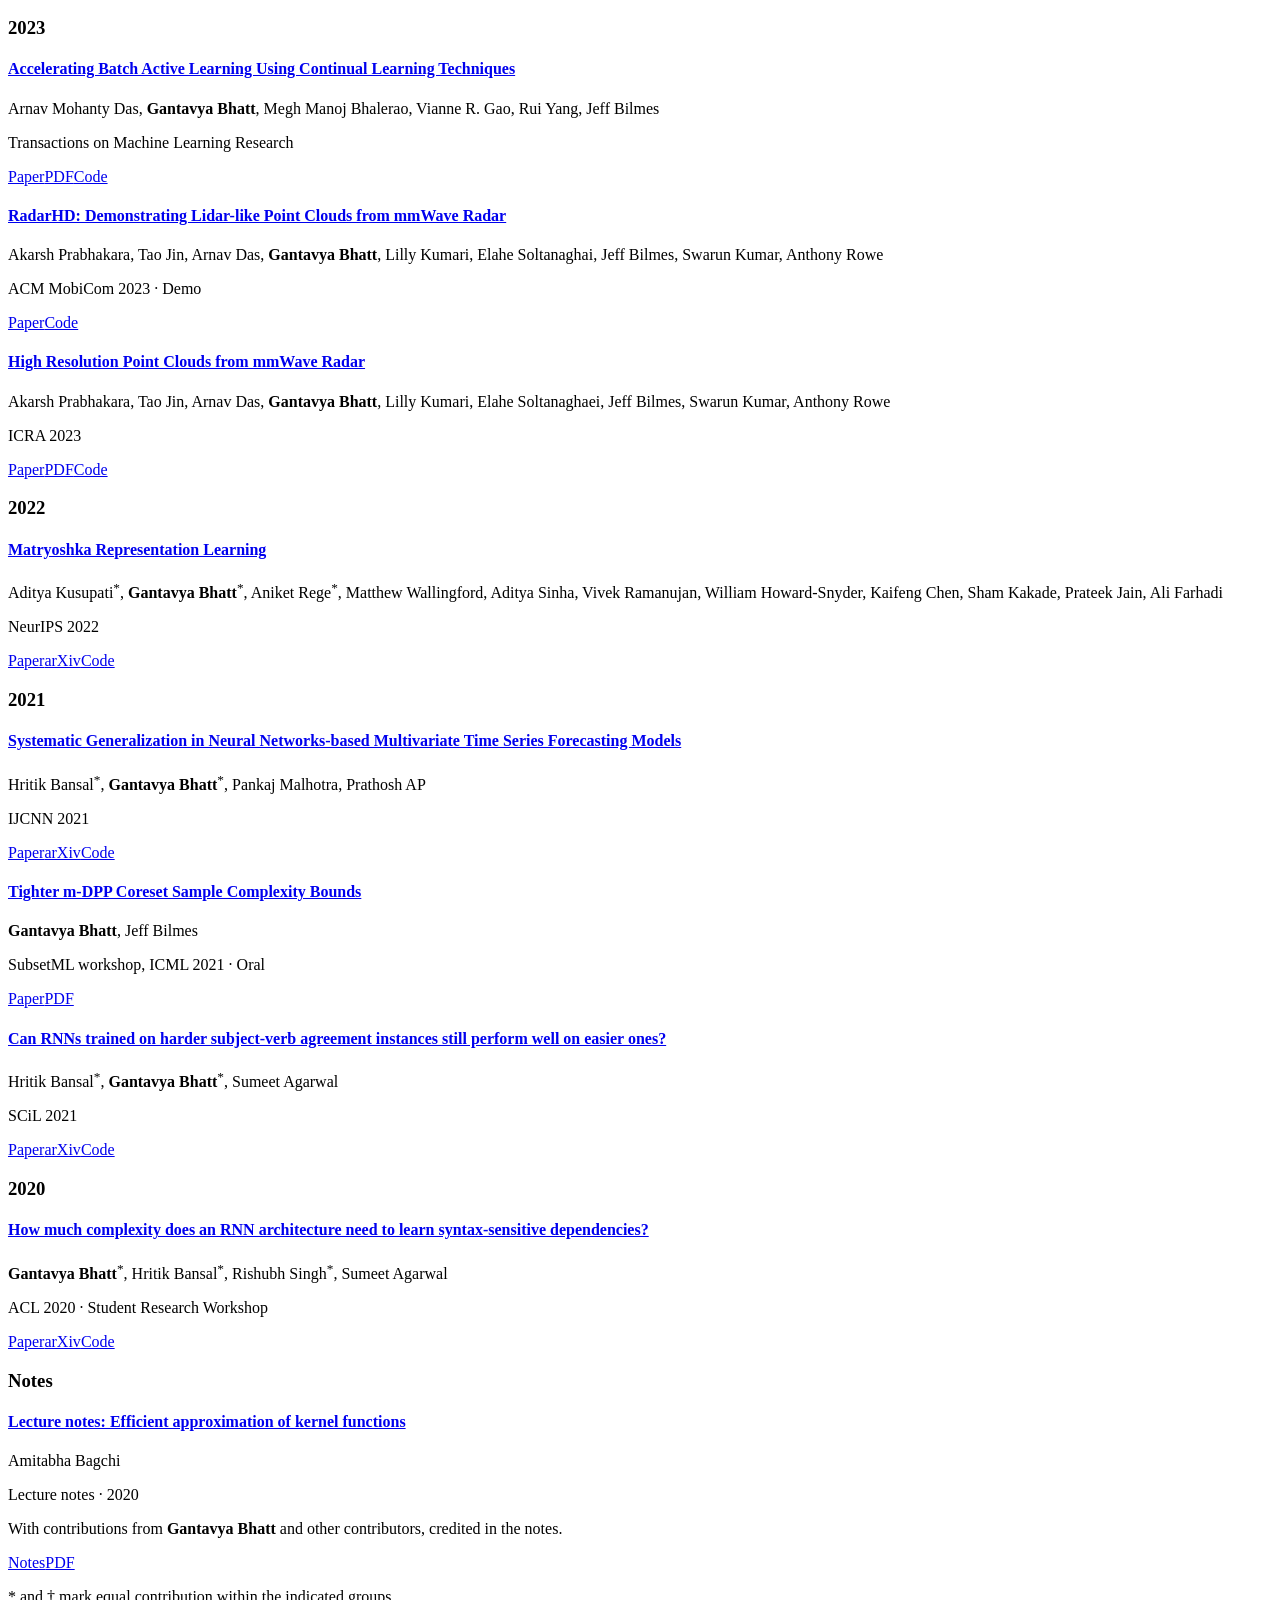
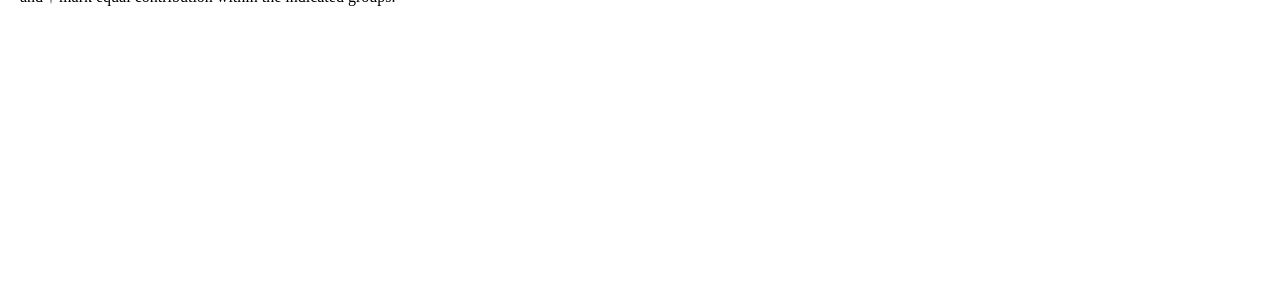
==== commit c6c50864: "Add NVIDIA Nemotron 3.5 Super and Lightning report" ====
--- a/site/index.html
+++ b/site/index.html
@@ -4,4 +4,4 @@
 <link rel="canonical" href="https://bhattg.github.io/"><meta property="og:title" content="Research · Gantavya Bhatt"><meta property="og:description" content="Gantavya Bhatt — PhD candidate at the University of Washington, Seattle. Research on data efficiency, large-scale models, and submodular optimization."><meta property="og:type" content="website"><meta property="og:url" content="https://bhattg.github.io/"><meta property="og:image" content="https://bhattg.github.io/assets/images/5b19fc65dc371471.jpg">
 <meta name="theme-color" content="#faf7f2"><link rel="icon" href="/assets/favicon.svg" type="image/svg+xml"><script src="/assets/site.js?v=1413e8f4f119"></script><link rel="stylesheet" href="/assets/style.css?v=e5e9d245c5e4"></head>
 <body class="academic-page"><a class="skip-link" href="#main">Skip to content</a><header class="site-header"><div class="header-inner"><a class="wordmark" href="/" aria-label="Gantavya Bhatt home"><span class="brand-mark" aria-hidden="true">gb.</span><span>Gantavya Bhatt</span></a><nav aria-label="Main navigation"><a href="/#about" class="nav-link">About</a><a href="/#publications" class="nav-link">Publications</a><a href="/photography/" class="nav-link">Photography</a><a href="/assets/gantavya-bhatt-cv.pdf" class="nav-link">CV</a></nav><button class="theme-toggle" type="button" aria-label="Switch to night theme" hidden><svg class="theme-icon-moon" viewBox="0 0 24 24" aria-hidden="true"><path d="M20.5 13.2A8.5 8.5 0 0 1 10.8 3.5 8.5 8.5 0 1 0 20.5 13.2Z"/></svg><svg class="theme-icon-sun" viewBox="0 0 24 24" aria-hidden="true"><circle cx="12" cy="12" r="3.5"/><path d="M12 2v2m0 16v2M2 12h2m16 0h2M4.9 4.9l1.4 1.4m11.4 11.4 1.4 1.4M4.9 19.1l1.4-1.4M17.7 6.3l1.4-1.4"/></svg><span class="theme-label">Night</span></button></div></header>
-<main id="main"><section class="profile wrap" id="about"><aside class="profile-aside"><img src="/assets/previews/5b19fc65dc371471-6e31c1aa4d-761.webp" srcset="/assets/previews/5b19fc65dc371471-6e31c1aa4d-320.webp 320w, /assets/previews/5b19fc65dc371471-6e31c1aa4d-640.webp 640w, /assets/previews/5b19fc65dc371471-6e31c1aa4d-761.webp 761w" sizes="(max-width: 700px) 116px, (max-width: 900px) 180px, 208px" width="761" height="935" data-original-src="/assets/images/5b19fc65dc371471.jpg" alt="Gantavya Bhatt" class="portrait" loading="eager" decoding="async" fetchpriority="high"><div class="social-links" aria-label="Professional profiles"><a href="https://www.linkedin.com/in/bhattgantavya/">LinkedIn</a><a href="https://twitter.com/BhattGantavya">Twitter</a><a href="mailto:gbhatt2@uw.edu">Email</a><a href="https://scholar.google.com/citations?hl=en&amp;user=A18gBf4AAAAJ">Google Scholar</a><a href="/assets/gantavya-bhatt-cv.pdf">CV</a></div></aside><div class="profile-copy"><h1>Gantavya Bhatt</h1><p class="affiliation">PhD candidate · University of Washington, Seattle</p><div class="biography" id="research"><p>I am a final year PhD candidate at the University of Washington, Seattle, where I am working with <a href="https://people.ece.uw.edu/bilmes">Prof. Jeffery A. Bilmes</a>. I like to work on improving the data efficiency of large-scale models for both training and inference using submodular optimization. In Summer&#x27;25, I interned at NVIDIA - Applied Deep Learning Research, working with <a href="https://scholar.google.com/citations?user=62ElavIAAAAJ&amp;hl=en">Mohammad Shoeybi</a> and <a href="https://sites.google.com/view/mostofa-patwary">Mostafa Patwary</a>. In summer &#x27;24, I interned at NVIDIA&#x27;s Applied Deep Learning Research Team with <a href="https://rafaelvalle.github.io/">Rafael Valle</a> and <a href="https://scholar.google.com/citations?user=4x3DhzAAAAAJ&amp;hl=en">Kevin Shih</a>.</p><p class="job-market">I am on the Industry Job Market. If you think I can be a good fit for your research roles, please don&#x27;t hesitate to reach out!</p><p>Before joining the PhD program, I completed my undergraduate degree at IIT Delhi, in Electrical Engineering, where I worked with <a href="http://web.iitd.ac.in/~sumeet/">Dr Sumeet Agarwal</a> and <a href="https://eecs.iisc.ac.in/people/prathosh-a-p/">Dr Prathosh AP</a>. I&#x27;m also an avid photographer (Checkout my <a href="https://unsplash.com/@gbhatt_2">Unsplash</a>) and hiker! When not working, I can be found messing around with my camera, Google Earth, or hiking in North Cascades National Park.</p></div></div></section><section class="news-section wrap" id="news"><div class="section-heading"><h2>Recent updates</h2></div><ul class="news-list"><li><span class="news-date">May 2026</span><span>I&#x27;ve passed my candidacy exam, and I am on the Industry Job Market!</span></li><li><span class="news-date">May 2026</span><span>Excited about new work on a new class of submodular functions.</span></li><li><span class="news-date">Mar 2026</span><span><a href="https://developer.nvidia.com/blog/introducing-nemotron-3-super-an-open-hybrid-mamba-transformer-moe-for-agentic-reasoning/">Nemotron 3 Super</a> is out now!</span></li><li><span class="news-date">Feb 2026</span><span>Benchmarking Single-Factor Physical Video-to-Audio Generation will appear at CVPR&#x27;26</span></li><li><span class="news-date">Jan 2026</span><span>Matched Data, Better Models: Target Aligned Data Filtering with Sparse Features will appear at ICLR&#x27;26</span></li></ul></section><section class="home-publications wrap" id="publications"><div class="section-heading publication-heading"><div><h2>Publications</h2><p class="section-description">Research papers, technical reports, and preprints.</p></div><a href="/publications/" class="text-link">All publications ↗</a></div><section class="publication-year" aria-labelledby="publications-2026"><h3 class="publication-group-label" id="publications-2026">2026</h3><div class="publication-list"><article class="publication" id="coresets-before-score-sets" data-year="2026"><h4 class="publication-title"><a href="https://arxiv.org/abs/2607.09739">Coresets Before Score Sets: Evaluation-Unsupervised Prompt Subset Selection for LLM Benchmarks</a></h4><p class="pub-authors">Jihan Yao<sup>*</sup>, <strong>Gantavya Bhatt</strong><sup>*</sup>, Arnav Das<sup>*</sup>, Peter Jin, Ke Bao, Qiaolin Yu, Khushi Bhardwaj, Chang Su, Jialei Wang, Yikai Zhu, Sugam Devare, Damon Mosk-Aoyama, Zhen Dong, Venkat Krishna Srinivasan, Yineng Zhang, Oleksii Kuchaiev, Jiantao Jiao, Banghua Zhu, Jeff Bilmes</p><p class="pub-venue">arXiv preprint</p><div class="pub-links" aria-label="Links for Coresets Before Score Sets: Evaluation-Unsupervised Prompt Subset Selection for LLM Benchmarks"><a href="https://arxiv.org/abs/2607.09739">Paper</a><a href="https://arxiv.org/pdf/2607.09739">PDF</a></div></article><article class="publication" id="publication-2" data-year="2026"><h4 class="publication-title"><a href="https://arxiv.org/abs/2605.30339">Benchmarking Single-Factor Physical Video-to-Audio Generation</a></h4><p class="pub-authors">Tingle Li, Siddharth Gururani, Kevin J. Shih, <strong>Gantavya Bhatt</strong>, Sang-gil Lee, Zhifeng Kong, Arushi Goel, Gopala Anumanchipalli, Ming-Yu Liu</p><p class="pub-venue">CVPR 2026</p><div class="pub-links" aria-label="Links for Benchmarking Single-Factor Physical Video-to-Audio Generation"><a href="https://arxiv.org/abs/2605.30339">Paper</a><a href="https://arxiv.org/pdf/2605.30339">PDF</a><a href="https://research.nvidia.com/labs/cosmos-lab/flatsounds/">Project</a></div></article><article class="publication" id="nemotron-3-ultra" data-year="2026"><h4 class="publication-title"><a href="https://arxiv.org/abs/2606.15007">Nemotron 3 Ultra: Open, Efficient Mixture-of-Experts Hybrid Mamba-Transformer Model for Agentic Reasoning</a></h4><p class="pub-authors">NVIDIA</p><p class="pub-venue">Technical report · arXiv</p><div class="pub-links" aria-label="Links for Nemotron 3 Ultra: Open, Efficient Mixture-of-Experts Hybrid Mamba-Transformer Model for Agentic Reasoning"><a href="https://arxiv.org/abs/2606.15007">Paper</a><a href="https://arxiv.org/pdf/2606.15007">PDF</a></div></article><article class="publication" id="dataset-worth" data-year="2026"><h4 class="publication-title"><a href="https://arxiv.org/abs/2605.29448">How Much Is a Dataset Worth? Scaling Laws, the Vendi Score, and Matrix Spectral Functions</a></h4><p class="pub-authors">Jeff A. Bilmes, <strong>Gantavya Bhatt</strong>, Arnav M. Das</p><p class="pub-venue">arXiv preprint</p><div class="pub-links" aria-label="Links for How Much Is a Dataset Worth? Scaling Laws, the Vendi Score, and Matrix Spectral Functions"><a href="https://arxiv.org/abs/2605.29448">Paper</a><a href="https://arxiv.org/pdf/2605.29448">PDF</a></div></article><article class="publication" id="nemotron-3-super" data-year="2026"><h4 class="publication-title"><a href="https://arxiv.org/abs/2604.12374">Nemotron 3 Super: Open, Efficient Mixture-of-Experts Hybrid Mamba-Transformer Model for Agentic Reasoning</a></h4><p class="pub-authors">NVIDIA</p><p class="pub-venue">Technical report · arXiv</p><div class="pub-links" aria-label="Links for Nemotron 3 Super: Open, Efficient Mixture-of-Experts Hybrid Mamba-Transformer Model for Agentic Reasoning"><a href="https://arxiv.org/abs/2604.12374">Paper</a><a href="https://arxiv.org/pdf/2604.12374">PDF</a></div></article><article class="publication" id="publication-1" data-year="2026"><h4 class="publication-title"><a href="https://proceedings.iclr.cc/paper_files/paper/2026/hash/8291acb610ddc260d554da5a3d273ae9-Abstract-Conference.html">Matched Data, Better Models: Target Aligned Data Filtering with Sparse Autoencoders</a></h4><p class="pub-authors">Arnav M. Das<sup>*</sup>, <strong>Gantavya Bhatt</strong><sup>*</sup>, Sahil Verma, Yiping Wang, Viswa Virinchi Muppirala, Jeff Bilmes</p><p class="pub-venue">ICLR 2026</p><div class="pub-links" aria-label="Links for Matched Data, Better Models: Target Aligned Data Filtering with Sparse Autoencoders"><a href="https://proceedings.iclr.cc/paper_files/paper/2026/hash/8291acb610ddc260d554da5a3d273ae9-Abstract-Conference.html">Paper</a><a href="https://proceedings.iclr.cc/paper_files/paper/2026/file/8291acb610ddc260d554da5a3d273ae9-Paper-Conference.pdf">PDF</a></div></article></div></section><section class="publication-year" aria-labelledby="publications-2025"><h3 class="publication-group-label" id="publications-2025">2025</h3><div class="publication-list"><article class="publication" id="nvidia-nemotron-3" data-year="2025"><h4 class="publication-title"><a href="https://arxiv.org/abs/2512.20856">NVIDIA Nemotron 3: Efficient and Open Intelligence</a></h4><p class="pub-authors">NVIDIA</p><p class="pub-venue">Technical report · arXiv</p><div class="pub-links" aria-label="Links for NVIDIA Nemotron 3: Efficient and Open Intelligence"><a href="https://arxiv.org/abs/2512.20856">Paper</a><a href="https://arxiv.org/pdf/2512.20856">PDF</a></div></article><article class="publication" id="nemotron-3-nano" data-year="2025"><h4 class="publication-title"><a href="https://arxiv.org/abs/2512.20848">Nemotron 3 Nano: Open, Efficient Mixture-of-Experts Hybrid Mamba-Transformer Model for Agentic Reasoning</a></h4><p class="pub-authors">NVIDIA</p><p class="pub-venue">Technical report · arXiv</p><div class="pub-links" aria-label="Links for Nemotron 3 Nano: Open, Efficient Mixture-of-Experts Hybrid Mamba-Transformer Model for Agentic Reasoning"><a href="https://arxiv.org/abs/2512.20848">Paper</a><a href="https://arxiv.org/pdf/2512.20848">PDF</a></div></article><article class="publication" id="publication-8" data-year="2025"><h4 class="publication-title"><a href="https://arxiv.org/abs/2410.15002">How Many Images Does It Take? Estimating Imitation Thresholds in Text-to-Image Models</a></h4><p class="pub-authors">Sahil Verma, Royi Rassin, Arnav Das, <strong>Gantavya Bhatt</strong>, Preethi Seshadri, Chirag Shah, Jeff Bilmes, Hannaneh Hajishirzi, Yanai Elazar</p><p class="pub-venue">Transactions on Machine Learning Research</p><p class="pub-note">Earlier workshop version: How Many Van Goghs Does It Take to Van Gogh? Finding the Imitation Threshold.</p><div class="pub-links" aria-label="Links for How Many Images Does It Take? Estimating Imitation Thresholds in Text-to-Image Models"><a href="https://arxiv.org/abs/2410.15002">Paper</a><a href="https://arxiv.org/pdf/2410.15002">PDF</a><a href="https://github.com/vsahil/MIMETIC-2">Code</a></div></article><article class="publication" id="publication-4" data-year="2025"><h4 class="publication-title"><a href="https://aclanthology.org/2025.findings-acl.39/">Comparing Bad Apples to Good Oranges: Aligning Large Language Models via Joint Preference Optimization</a></h4><p class="pub-authors">Hritik Bansal<sup>*</sup>, Ashima Suvarna<sup>*</sup>, <strong>Gantavya Bhatt</strong><sup>*</sup>, Nanyun Peng, Kai-Wei Chang, Aditya Grover</p><p class="pub-venue">Findings of ACL 2025</p><div class="pub-links" aria-label="Links for Comparing Bad Apples to Good Oranges: Aligning Large Language Models via Joint Preference Optimization"><a href="https://aclanthology.org/2025.findings-acl.39/">Paper</a><a href="https://aclanthology.org/2025.findings-acl.39.pdf">PDF</a><a href="https://github.com/Hritikbansal/jpo">Code</a></div></article><article class="publication" id="publication-3" data-year="2025"><h4 class="publication-title"><a href="https://openaccess.thecvf.com/content/CVPR2025/html/Das_COBRA_COmBinatorial_Retrieval_Augmentation_for_Few-Shot_Adaptation_CVPR_2025_paper.html">COBRA: COmBinatorial Retrieval Augmentation for Few-Shot Adaptation</a></h4><p class="pub-authors">Arnav M. Das<sup>*</sup>, <strong>Gantavya Bhatt</strong><sup>*</sup>, Lilly Kumari, Sahil Verma, Jeff Bilmes</p><p class="pub-venue">CVPR 2025</p><div class="pub-links" aria-label="Links for COBRA: COmBinatorial Retrieval Augmentation for Few-Shot Adaptation"><a href="https://openaccess.thecvf.com/content/CVPR2025/html/Das_COBRA_COmBinatorial_Retrieval_Augmentation_for_Few-Shot_Adaptation_CVPR_2025_paper.html">Paper</a><a href="https://openaccess.thecvf.com/content/CVPR2025/papers/Das_COBRA_COmBinatorial_Retrieval_Augmentation_for_Few-Shot_Adaptation_CVPR_2025_paper.pdf">PDF</a><a href="https://arxiv.org/abs/2412.17684">arXiv</a></div></article></div></section><section class="publication-year" aria-labelledby="publications-2024"><h3 class="publication-group-label" id="publications-2024">2024</h3><div class="publication-list"><article class="publication" id="publication-5" data-year="2024"><h4 class="publication-title"><a href="https://proceedings.neurips.cc/paper_files/paper/2024/hash/677e39f949e8b92065957a8976345aba-Abstract-Conference.html">Deep Submodular Peripteral Networks</a></h4><p class="pub-authors"><strong>Gantavya Bhatt</strong><sup>*</sup>, Arnav M. Das<sup>*</sup>, Jeffrey A. Bilmes</p><p class="pub-venue">NeurIPS 2024 · Spotlight</p><div class="pub-links" aria-label="Links for Deep Submodular Peripteral Networks"><a href="https://proceedings.neurips.cc/paper_files/paper/2024/hash/677e39f949e8b92065957a8976345aba-Abstract-Conference.html">Paper</a><a href="https://arxiv.org/abs/2403.08199">arXiv</a></div></article><article class="publication" id="publication-7" data-year="2024"><h4 class="publication-title"><a href="https://arxiv.org/abs/2311.14948">Effective Backdoor Mitigation in Vision-Language Models Depends on the Pre-training Objective</a></h4><p class="pub-authors">Sahil Verma, <strong>Gantavya Bhatt</strong>, Avi Schwarzschild, Soumye Singhal, Arnav Das, Chirag Shah, John P Dickerson, Pin-Yu Chen, Jeff Bilmes</p><p class="pub-venue">Transactions on Machine Learning Research</p><p class="pub-note">BUGS workshop, NeurIPS 2023 · Best Paper Award.</p><div class="pub-links" aria-label="Links for Effective Backdoor Mitigation in Vision-Language Models Depends on the Pre-training Objective"><a href="https://arxiv.org/abs/2311.14948">Paper</a><a href="https://arxiv.org/pdf/2311.14948">PDF</a><a href="https://github.com/vsahil/attack-cleanclip">Code</a></div></article><article class="publication" id="publication-6" data-year="2024"><h4 class="publication-title"><a href="https://aclanthology.org/2024.findings-acl.390/">An Experimental Design Framework for Label-Efficient Supervised Finetuning of Large Language Models</a></h4><p class="pub-authors"><strong>Gantavya Bhatt</strong><sup>*</sup>, Yifang Chen<sup>*</sup>, Arnav Das<sup>*</sup>, Jifan Zhang<sup>*</sup>, Sang Truong, Stephen Mussmann, Yinglun Zhu, Jeff Bilmes, Simon Shaolei Du, Kevin Jamieson, Jordan P Ash, Robert D Nowak</p><p class="pub-venue">Findings of ACL 2024</p><div class="pub-links" aria-label="Links for An Experimental Design Framework for Label-Efficient Supervised Finetuning of Large Language Models"><a href="https://aclanthology.org/2024.findings-acl.390/">Paper</a><a href="https://aclanthology.org/2024.findings-acl.390.pdf">PDF</a><a href="https://arxiv.org/abs/2401.06692">arXiv</a></div></article><article class="publication" id="publication-9" data-year="2024"><h4 class="publication-title"><a href="https://data.mlr.press/assets/pdf/v01-7.pdf">LabelBench: A Comprehensive Framework for Benchmarking Adaptive Label-Efficient Learning</a></h4><p class="pub-authors">Jifan Zhang<sup>*</sup>, Yifang Chen<sup>*</sup>, Gregory Canal, Arnav M. Das<sup>†</sup>, <strong>Gantavya Bhatt</strong><sup>†</sup>, Stephen Mussmann, Yinglun Zhu, Jeffrey Bilmes, Simon S. Du, Kevin Jamieson, Robert D. Nowak</p><p class="pub-venue">Journal of Data-centric Machine Learning Research</p><div class="pub-links" aria-label="Links for LabelBench: A Comprehensive Framework for Benchmarking Adaptive Label-Efficient Learning"><a href="https://data.mlr.press/assets/pdf/v01-7.pdf">Paper</a><a href="https://arxiv.org/abs/2306.09910">arXiv</a><a href="https://github.com/EfficientTraining/LabelBench">Code</a></div></article></div></section><section class="publication-year" aria-labelledby="publications-2023"><h3 class="publication-group-label" id="publications-2023">2023</h3><div class="publication-list"><article class="publication" id="publication-10" data-year="2023"><h4 class="publication-title"><a href="https://arxiv.org/abs/2305.06408">Accelerating Batch Active Learning Using Continual Learning Techniques</a></h4><p class="pub-authors">Arnav Mohanty Das, <strong>Gantavya Bhatt</strong>, Megh Manoj Bhalerao, Vianne R. Gao, Rui Yang, Jeff Bilmes</p><p class="pub-venue">Transactions on Machine Learning Research</p><div class="pub-links" aria-label="Links for Accelerating Batch Active Learning Using Continual Learning Techniques"><a href="https://arxiv.org/abs/2305.06408">Paper</a><a href="https://arxiv.org/pdf/2305.06408">PDF</a><a href="https://github.com/bhattg/CAL">Code</a></div></article><article class="publication" id="publication-11" data-year="2023"><h4 class="publication-title"><a href="https://dl.acm.org/doi/10.1145/3570361.3614077">RadarHD: Demonstrating Lidar-like Point Clouds from mmWave Radar</a></h4><p class="pub-authors">Akarsh Prabhakara, Tao Jin, Arnav Das, <strong>Gantavya Bhatt</strong>, Lilly Kumari, Elahe Soltanaghai, Jeff Bilmes, Swarun Kumar, Anthony Rowe</p><p class="pub-venue">ACM MobiCom 2023 · Demo</p><div class="pub-links" aria-label="Links for RadarHD: Demonstrating Lidar-like Point Clouds from mmWave Radar"><a href="https://dl.acm.org/doi/10.1145/3570361.3614077">Paper</a><a href="https://github.com/akarsh-prabhakara/RadarHD">Code</a></div></article><article class="publication" id="publication-12" data-year="2023"><h4 class="publication-title"><a href="https://ieeexplore.ieee.org/document/10161429">High Resolution Point Clouds from mmWave Radar</a></h4><p class="pub-authors">Akarsh Prabhakara, Tao Jin, Arnav Das, <strong>Gantavya Bhatt</strong>, Lilly Kumari, Elahe Soltanaghaei, Jeff Bilmes, Swarun Kumar, Anthony Rowe</p><p class="pub-venue">ICRA 2023</p><div class="pub-links" aria-label="Links for High Resolution Point Clouds from mmWave Radar"><a href="https://ieeexplore.ieee.org/document/10161429">Paper</a><a href="https://arxiv.org/pdf/2206.09273">PDF</a><a href="https://github.com/akarsh-prabhakara/RadarHD">Code</a></div></article></div></section><section class="publication-year" aria-labelledby="publications-2022"><h3 class="publication-group-label" id="publications-2022">2022</h3><div class="publication-list"><article class="publication" id="publication-13" data-year="2022"><h4 class="publication-title"><a href="https://proceedings.neurips.cc/paper_files/paper/2022/hash/c32319f4868da7613d78af9993100e42-Abstract-Conference.html">Matryoshka Representation Learning</a></h4><p class="pub-authors">Aditya Kusupati<sup>*</sup>, <strong>Gantavya Bhatt</strong><sup>*</sup>, Aniket Rege<sup>*</sup>, Matthew Wallingford, Aditya Sinha, Vivek Ramanujan, William Howard-Snyder, Kaifeng Chen, Sham Kakade, Prateek Jain, Ali Farhadi</p><p class="pub-venue">NeurIPS 2022</p><div class="pub-links" aria-label="Links for Matryoshka Representation Learning"><a href="https://proceedings.neurips.cc/paper_files/paper/2022/hash/c32319f4868da7613d78af9993100e42-Abstract-Conference.html">Paper</a><a href="https://arxiv.org/abs/2205.13147">arXiv</a><a href="https://github.com/RAIVNLab/MRL">Code</a></div></article></div></section><section class="publication-year" aria-labelledby="publications-2021"><h3 class="publication-group-label" id="publications-2021">2021</h3><div class="publication-list"><article class="publication" id="publication-15" data-year="2021"><h4 class="publication-title"><a href="https://ieeexplore.ieee.org/document/9534469/">Systematic Generalization in Neural Networks-based Multivariate Time Series Forecasting Models</a></h4><p class="pub-authors">Hritik Bansal<sup>*</sup>, <strong>Gantavya Bhatt</strong><sup>*</sup>, Pankaj Malhotra, Prathosh AP</p><p class="pub-venue">IJCNN 2021</p><div class="pub-links" aria-label="Links for Systematic Generalization in Neural Networks-based Multivariate Time Series Forecasting Models"><a href="https://ieeexplore.ieee.org/document/9534469/">Paper</a><a href="https://arxiv.org/abs/2102.05602">arXiv</a><a href="https://github.com/Hritikbansal/MultivariateTimeSeries_Generalization">Code</a></div></article><article class="publication" id="publication-14" data-year="2021"><h4 class="publication-title"><a href="https://icml.cc/virtual/2021/11181">Tighter m-DPP Coreset Sample Complexity Bounds</a></h4><p class="pub-authors"><strong>Gantavya Bhatt</strong>, Jeff Bilmes</p><p class="pub-venue">SubsetML workshop, ICML 2021 · Oral</p><div class="pub-links" aria-label="Links for Tighter m-DPP Coreset Sample Complexity Bounds"><a href="https://icml.cc/virtual/2021/11181">Paper</a><a href="https://drive.google.com/file/d/1sBWsOacdgV4kCEB6MurFIBVOdma5RSgO/view">PDF</a></div></article><article class="publication" id="publication-16" data-year="2021"><h4 class="publication-title"><a href="https://aclanthology.org/2021.scil-1.37/">Can RNNs trained on harder subject-verb agreement instances still perform well on easier ones?</a></h4><p class="pub-authors">Hritik Bansal<sup>*</sup>, <strong>Gantavya Bhatt</strong><sup>*</sup>, Sumeet Agarwal</p><p class="pub-venue">SCiL 2021</p><div class="pub-links" aria-label="Links for Can RNNs trained on harder subject-verb agreement instances still perform well on easier ones?"><a href="https://aclanthology.org/2021.scil-1.37/">Paper</a><a href="https://arxiv.org/abs/2010.04976">arXiv</a><a href="https://github.com/Hritikbansal/RNNs_SVA_OOD">Code</a></div></article></div></section><section class="publication-year" aria-labelledby="publications-2020"><h3 class="publication-group-label" id="publications-2020">2020</h3><div class="publication-list"><article class="publication" id="publication-17" data-year="2020"><h4 class="publication-title"><a href="https://aclanthology.org/2020.acl-srw.33/">How much complexity does an RNN architecture need to learn syntax-sensitive dependencies?</a></h4><p class="pub-authors"><strong>Gantavya Bhatt</strong><sup>*</sup>, Hritik Bansal<sup>*</sup>, Rishubh Singh<sup>*</sup>, Sumeet Agarwal</p><p class="pub-venue">ACL 2020 · Student Research Workshop</p><div class="pub-links" aria-label="Links for How much complexity does an RNN architecture need to learn syntax-sensitive dependencies?"><a href="https://aclanthology.org/2020.acl-srw.33/">Paper</a><a href="https://arxiv.org/abs/2005.08199">arXiv</a><a href="https://github.com/bhattg/Decay-RNN-ACL-SRW2020">Code</a></div></article></div></section><section class="publication-year" aria-labelledby="publication-notes"><h3 class="publication-group-label" id="publication-notes">Notes</h3><div class="publication-list"><article class="publication" id="kernel-lecture-notes" data-year="2020"><h4 class="publication-title"><a href="https://arxiv.org/abs/2005.01566">Lecture notes: Efficient approximation of kernel functions</a></h4><p class="pub-authors">Amitabha Bagchi</p><p class="pub-venue">Lecture notes · 2020</p><p class="pub-note">With contributions from <strong>Gantavya Bhatt</strong> and other contributors, credited in the notes.</p><div class="pub-links" aria-label="Links for Lecture notes: Efficient approximation of kernel functions"><a href="https://arxiv.org/abs/2005.01566">Notes</a><a href="https://arxiv.org/pdf/2005.01566">PDF</a></div></article></div></section><p class="publication-key">* and † mark equal contribution within the indicated groups.</p></section><section class="photo-teaser wrap"><a class="landscape-link" href="/photography/"><img src="/assets/previews/d0b6324da9cbadfc-4cc4e86047-960.webp" srcset="/assets/previews/d0b6324da9cbadfc-4cc4e86047-320.webp 320w, /assets/previews/d0b6324da9cbadfc-4cc4e86047-640.webp 640w, /assets/previews/d0b6324da9cbadfc-4cc4e86047-960.webp 960w, /assets/previews/d0b6324da9cbadfc-4cc4e86047-1600.webp 1600w" sizes="(max-width: 700px) calc(100vw - 40px), 503px" width="2048" height="1356" data-original-src="/assets/images/d0b6324da9cbadfc.jpg" alt="Mountain landscape from Gantavya Bhatt’s original website" class="landscape" loading="lazy" decoding="async"></a><div><h2>Outside research</h2><p>Photography, hiking, and the Pacific Northwest.</p><a href="/photography/" class="text-link">Explore photography ↗</a></div></section><section class="contact-section wrap" id="contact"><h2>Contact</h2><a class="contact-email" href="mailto:gbhatt2@uw.edu">gbhatt2@uw.edu</a></section></main><footer class="site-footer"><div><a class="footer-name" href="/">Gantavya Bhatt</a><span>University of Washington, Seattle</span></div><div><a href="mailto:gbhatt2@uw.edu">Email</a><a href="https://scholar.google.com/citations?hl=en&amp;user=A18gBf4AAAAJ">Google Scholar</a><a href="#main">Back to top ↑</a></div></footer></body></html>+<main id="main"><section class="profile wrap" id="about"><aside class="profile-aside"><img src="/assets/previews/5b19fc65dc371471-6e31c1aa4d-761.webp" srcset="/assets/previews/5b19fc65dc371471-6e31c1aa4d-320.webp 320w, /assets/previews/5b19fc65dc371471-6e31c1aa4d-640.webp 640w, /assets/previews/5b19fc65dc371471-6e31c1aa4d-761.webp 761w" sizes="(max-width: 700px) 116px, (max-width: 900px) 180px, 208px" width="761" height="935" data-original-src="/assets/images/5b19fc65dc371471.jpg" alt="Gantavya Bhatt" class="portrait" loading="eager" decoding="async" fetchpriority="high"><div class="social-links" aria-label="Professional profiles"><a href="https://www.linkedin.com/in/bhattgantavya/">LinkedIn</a><a href="https://twitter.com/BhattGantavya">Twitter</a><a href="mailto:gbhatt2@uw.edu">Email</a><a href="https://scholar.google.com/citations?hl=en&amp;user=A18gBf4AAAAJ">Google Scholar</a><a href="/assets/gantavya-bhatt-cv.pdf">CV</a></div></aside><div class="profile-copy"><h1>Gantavya Bhatt</h1><p class="affiliation">PhD candidate · University of Washington, Seattle</p><div class="biography" id="research"><p>I am a final year PhD candidate at the University of Washington, Seattle, where I am working with <a href="https://people.ece.uw.edu/bilmes">Prof. Jeffery A. Bilmes</a>. I like to work on improving the data efficiency of large-scale models for both training and inference using submodular optimization. In Summer&#x27;25, I interned at NVIDIA - Applied Deep Learning Research, working with <a href="https://scholar.google.com/citations?user=62ElavIAAAAJ&amp;hl=en">Mohammad Shoeybi</a> and <a href="https://sites.google.com/view/mostofa-patwary">Mostafa Patwary</a>. In summer &#x27;24, I interned at NVIDIA&#x27;s Applied Deep Learning Research Team with <a href="https://rafaelvalle.github.io/">Rafael Valle</a> and <a href="https://scholar.google.com/citations?user=4x3DhzAAAAAJ&amp;hl=en">Kevin Shih</a>.</p><p class="job-market">I am on the Industry Job Market. If you think I can be a good fit for your research roles, please don&#x27;t hesitate to reach out!</p><p>Before joining the PhD program, I completed my undergraduate degree at IIT Delhi, in Electrical Engineering, where I worked with <a href="http://web.iitd.ac.in/~sumeet/">Dr Sumeet Agarwal</a> and <a href="https://eecs.iisc.ac.in/people/prathosh-a-p/">Dr Prathosh AP</a>. I&#x27;m also an avid photographer (Checkout my <a href="https://unsplash.com/@gbhatt_2">Unsplash</a>) and hiker! When not working, I can be found messing around with my camera, Google Earth, or hiking in North Cascades National Park.</p></div></div></section><section class="news-section wrap" id="news"><div class="section-heading"><h2>Recent updates</h2></div><ul class="news-list"><li><span class="news-date">May 2026</span><span>I&#x27;ve passed my candidacy exam, and I am on the Industry Job Market!</span></li><li><span class="news-date">May 2026</span><span>Excited about new work on a new class of submodular functions.</span></li><li><span class="news-date">Mar 2026</span><span><a href="https://developer.nvidia.com/blog/introducing-nemotron-3-super-an-open-hybrid-mamba-transformer-moe-for-agentic-reasoning/">Nemotron 3 Super</a> is out now!</span></li><li><span class="news-date">Feb 2026</span><span>Benchmarking Single-Factor Physical Video-to-Audio Generation will appear at CVPR&#x27;26</span></li><li><span class="news-date">Jan 2026</span><span>Matched Data, Better Models: Target Aligned Data Filtering with Sparse Features will appear at ICLR&#x27;26</span></li></ul></section><section class="home-publications wrap" id="publications"><div class="section-heading publication-heading"><div><h2>Publications</h2><p class="section-description">Research papers, technical reports, and preprints.</p></div><a href="/publications/" class="text-link">All publications ↗</a></div><section class="publication-year" aria-labelledby="publications-2026"><h3 class="publication-group-label" id="publications-2026">2026</h3><div class="publication-list"><article class="publication" id="nemotron-3-5-super-and-lightning" data-year="2026"><h4 class="publication-title"><a href="https://research.nvidia.com/labs/nemotron/files/NVIDIA-Nemotron-3.5-Super-and-Lightning-Technical-Report.pdf">Nemotron 3.5 Super and Lightning: Open, Efficient Mixture-of-Experts Hybrid Mamba-Transformer Models for Agentic AI</a></h4><p class="pub-authors">NVIDIA</p><p class="pub-venue">NVIDIA technical report</p><div class="pub-links" aria-label="Links for Nemotron 3.5 Super and Lightning: Open, Efficient Mixture-of-Experts Hybrid Mamba-Transformer Models for Agentic AI"><a href="https://research.nvidia.com/labs/nemotron/files/NVIDIA-Nemotron-3.5-Super-and-Lightning-Technical-Report.pdf">PDF</a></div></article><article class="publication" id="coresets-before-score-sets" data-year="2026"><h4 class="publication-title"><a href="https://arxiv.org/abs/2607.09739">Coresets Before Score Sets: Evaluation-Unsupervised Prompt Subset Selection for LLM Benchmarks</a></h4><p class="pub-authors">Jihan Yao<sup>*</sup>, <strong>Gantavya Bhatt</strong><sup>*</sup>, Arnav Das<sup>*</sup>, Peter Jin, Ke Bao, Qiaolin Yu, Khushi Bhardwaj, Chang Su, Jialei Wang, Yikai Zhu, Sugam Devare, Damon Mosk-Aoyama, Zhen Dong, Venkat Krishna Srinivasan, Yineng Zhang, Oleksii Kuchaiev, Jiantao Jiao, Banghua Zhu, Jeff Bilmes</p><p class="pub-venue">arXiv preprint</p><div class="pub-links" aria-label="Links for Coresets Before Score Sets: Evaluation-Unsupervised Prompt Subset Selection for LLM Benchmarks"><a href="https://arxiv.org/abs/2607.09739">Paper</a><a href="https://arxiv.org/pdf/2607.09739">PDF</a></div></article><article class="publication" id="publication-2" data-year="2026"><h4 class="publication-title"><a href="https://arxiv.org/abs/2605.30339">Benchmarking Single-Factor Physical Video-to-Audio Generation</a></h4><p class="pub-authors">Tingle Li, Siddharth Gururani, Kevin J. Shih, <strong>Gantavya Bhatt</strong>, Sang-gil Lee, Zhifeng Kong, Arushi Goel, Gopala Anumanchipalli, Ming-Yu Liu</p><p class="pub-venue">CVPR 2026</p><div class="pub-links" aria-label="Links for Benchmarking Single-Factor Physical Video-to-Audio Generation"><a href="https://arxiv.org/abs/2605.30339">Paper</a><a href="https://arxiv.org/pdf/2605.30339">PDF</a><a href="https://research.nvidia.com/labs/cosmos-lab/flatsounds/">Project</a></div></article><article class="publication" id="nemotron-3-ultra" data-year="2026"><h4 class="publication-title"><a href="https://arxiv.org/abs/2606.15007">Nemotron 3 Ultra: Open, Efficient Mixture-of-Experts Hybrid Mamba-Transformer Model for Agentic Reasoning</a></h4><p class="pub-authors">NVIDIA</p><p class="pub-venue">Technical report · arXiv</p><div class="pub-links" aria-label="Links for Nemotron 3 Ultra: Open, Efficient Mixture-of-Experts Hybrid Mamba-Transformer Model for Agentic Reasoning"><a href="https://arxiv.org/abs/2606.15007">Paper</a><a href="https://arxiv.org/pdf/2606.15007">PDF</a></div></article><article class="publication" id="dataset-worth" data-year="2026"><h4 class="publication-title"><a href="https://arxiv.org/abs/2605.29448">How Much Is a Dataset Worth? Scaling Laws, the Vendi Score, and Matrix Spectral Functions</a></h4><p class="pub-authors">Jeff A. Bilmes, <strong>Gantavya Bhatt</strong>, Arnav M. Das</p><p class="pub-venue">arXiv preprint</p><div class="pub-links" aria-label="Links for How Much Is a Dataset Worth? Scaling Laws, the Vendi Score, and Matrix Spectral Functions"><a href="https://arxiv.org/abs/2605.29448">Paper</a><a href="https://arxiv.org/pdf/2605.29448">PDF</a></div></article><article class="publication" id="nemotron-3-super" data-year="2026"><h4 class="publication-title"><a href="https://arxiv.org/abs/2604.12374">Nemotron 3 Super: Open, Efficient Mixture-of-Experts Hybrid Mamba-Transformer Model for Agentic Reasoning</a></h4><p class="pub-authors">NVIDIA</p><p class="pub-venue">Technical report · arXiv</p><div class="pub-links" aria-label="Links for Nemotron 3 Super: Open, Efficient Mixture-of-Experts Hybrid Mamba-Transformer Model for Agentic Reasoning"><a href="https://arxiv.org/abs/2604.12374">Paper</a><a href="https://arxiv.org/pdf/2604.12374">PDF</a></div></article><article class="publication" id="publication-1" data-year="2026"><h4 class="publication-title"><a href="https://proceedings.iclr.cc/paper_files/paper/2026/hash/8291acb610ddc260d554da5a3d273ae9-Abstract-Conference.html">Matched Data, Better Models: Target Aligned Data Filtering with Sparse Autoencoders</a></h4><p class="pub-authors">Arnav M. Das<sup>*</sup>, <strong>Gantavya Bhatt</strong><sup>*</sup>, Sahil Verma, Yiping Wang, Viswa Virinchi Muppirala, Jeff Bilmes</p><p class="pub-venue">ICLR 2026</p><div class="pub-links" aria-label="Links for Matched Data, Better Models: Target Aligned Data Filtering with Sparse Autoencoders"><a href="https://proceedings.iclr.cc/paper_files/paper/2026/hash/8291acb610ddc260d554da5a3d273ae9-Abstract-Conference.html">Paper</a><a href="https://proceedings.iclr.cc/paper_files/paper/2026/file/8291acb610ddc260d554da5a3d273ae9-Paper-Conference.pdf">PDF</a></div></article></div></section><section class="publication-year" aria-labelledby="publications-2025"><h3 class="publication-group-label" id="publications-2025">2025</h3><div class="publication-list"><article class="publication" id="nvidia-nemotron-3" data-year="2025"><h4 class="publication-title"><a href="https://arxiv.org/abs/2512.20856">NVIDIA Nemotron 3: Efficient and Open Intelligence</a></h4><p class="pub-authors">NVIDIA</p><p class="pub-venue">Technical report · arXiv</p><div class="pub-links" aria-label="Links for NVIDIA Nemotron 3: Efficient and Open Intelligence"><a href="https://arxiv.org/abs/2512.20856">Paper</a><a href="https://arxiv.org/pdf/2512.20856">PDF</a></div></article><article class="publication" id="nemotron-3-nano" data-year="2025"><h4 class="publication-title"><a href="https://arxiv.org/abs/2512.20848">Nemotron 3 Nano: Open, Efficient Mixture-of-Experts Hybrid Mamba-Transformer Model for Agentic Reasoning</a></h4><p class="pub-authors">NVIDIA</p><p class="pub-venue">Technical report · arXiv</p><div class="pub-links" aria-label="Links for Nemotron 3 Nano: Open, Efficient Mixture-of-Experts Hybrid Mamba-Transformer Model for Agentic Reasoning"><a href="https://arxiv.org/abs/2512.20848">Paper</a><a href="https://arxiv.org/pdf/2512.20848">PDF</a></div></article><article class="publication" id="publication-8" data-year="2025"><h4 class="publication-title"><a href="https://arxiv.org/abs/2410.15002">How Many Images Does It Take? Estimating Imitation Thresholds in Text-to-Image Models</a></h4><p class="pub-authors">Sahil Verma, Royi Rassin, Arnav Das, <strong>Gantavya Bhatt</strong>, Preethi Seshadri, Chirag Shah, Jeff Bilmes, Hannaneh Hajishirzi, Yanai Elazar</p><p class="pub-venue">Transactions on Machine Learning Research</p><p class="pub-note">Earlier workshop version: How Many Van Goghs Does It Take to Van Gogh? Finding the Imitation Threshold.</p><div class="pub-links" aria-label="Links for How Many Images Does It Take? Estimating Imitation Thresholds in Text-to-Image Models"><a href="https://arxiv.org/abs/2410.15002">Paper</a><a href="https://arxiv.org/pdf/2410.15002">PDF</a><a href="https://github.com/vsahil/MIMETIC-2">Code</a></div></article><article class="publication" id="publication-4" data-year="2025"><h4 class="publication-title"><a href="https://aclanthology.org/2025.findings-acl.39/">Comparing Bad Apples to Good Oranges: Aligning Large Language Models via Joint Preference Optimization</a></h4><p class="pub-authors">Hritik Bansal<sup>*</sup>, Ashima Suvarna<sup>*</sup>, <strong>Gantavya Bhatt</strong><sup>*</sup>, Nanyun Peng, Kai-Wei Chang, Aditya Grover</p><p class="pub-venue">Findings of ACL 2025</p><div class="pub-links" aria-label="Links for Comparing Bad Apples to Good Oranges: Aligning Large Language Models via Joint Preference Optimization"><a href="https://aclanthology.org/2025.findings-acl.39/">Paper</a><a href="https://aclanthology.org/2025.findings-acl.39.pdf">PDF</a><a href="https://github.com/Hritikbansal/jpo">Code</a></div></article><article class="publication" id="publication-3" data-year="2025"><h4 class="publication-title"><a href="https://openaccess.thecvf.com/content/CVPR2025/html/Das_COBRA_COmBinatorial_Retrieval_Augmentation_for_Few-Shot_Adaptation_CVPR_2025_paper.html">COBRA: COmBinatorial Retrieval Augmentation for Few-Shot Adaptation</a></h4><p class="pub-authors">Arnav M. Das<sup>*</sup>, <strong>Gantavya Bhatt</strong><sup>*</sup>, Lilly Kumari, Sahil Verma, Jeff Bilmes</p><p class="pub-venue">CVPR 2025</p><div class="pub-links" aria-label="Links for COBRA: COmBinatorial Retrieval Augmentation for Few-Shot Adaptation"><a href="https://openaccess.thecvf.com/content/CVPR2025/html/Das_COBRA_COmBinatorial_Retrieval_Augmentation_for_Few-Shot_Adaptation_CVPR_2025_paper.html">Paper</a><a href="https://openaccess.thecvf.com/content/CVPR2025/papers/Das_COBRA_COmBinatorial_Retrieval_Augmentation_for_Few-Shot_Adaptation_CVPR_2025_paper.pdf">PDF</a><a href="https://arxiv.org/abs/2412.17684">arXiv</a></div></article></div></section><section class="publication-year" aria-labelledby="publications-2024"><h3 class="publication-group-label" id="publications-2024">2024</h3><div class="publication-list"><article class="publication" id="publication-5" data-year="2024"><h4 class="publication-title"><a href="https://proceedings.neurips.cc/paper_files/paper/2024/hash/677e39f949e8b92065957a8976345aba-Abstract-Conference.html">Deep Submodular Peripteral Networks</a></h4><p class="pub-authors"><strong>Gantavya Bhatt</strong><sup>*</sup>, Arnav M. Das<sup>*</sup>, Jeffrey A. Bilmes</p><p class="pub-venue">NeurIPS 2024 · Spotlight</p><div class="pub-links" aria-label="Links for Deep Submodular Peripteral Networks"><a href="https://proceedings.neurips.cc/paper_files/paper/2024/hash/677e39f949e8b92065957a8976345aba-Abstract-Conference.html">Paper</a><a href="https://arxiv.org/abs/2403.08199">arXiv</a></div></article><article class="publication" id="publication-7" data-year="2024"><h4 class="publication-title"><a href="https://arxiv.org/abs/2311.14948">Effective Backdoor Mitigation in Vision-Language Models Depends on the Pre-training Objective</a></h4><p class="pub-authors">Sahil Verma, <strong>Gantavya Bhatt</strong>, Avi Schwarzschild, Soumye Singhal, Arnav Das, Chirag Shah, John P Dickerson, Pin-Yu Chen, Jeff Bilmes</p><p class="pub-venue">Transactions on Machine Learning Research</p><p class="pub-note">BUGS workshop, NeurIPS 2023 · Best Paper Award.</p><div class="pub-links" aria-label="Links for Effective Backdoor Mitigation in Vision-Language Models Depends on the Pre-training Objective"><a href="https://arxiv.org/abs/2311.14948">Paper</a><a href="https://arxiv.org/pdf/2311.14948">PDF</a><a href="https://github.com/vsahil/attack-cleanclip">Code</a></div></article><article class="publication" id="publication-6" data-year="2024"><h4 class="publication-title"><a href="https://aclanthology.org/2024.findings-acl.390/">An Experimental Design Framework for Label-Efficient Supervised Finetuning of Large Language Models</a></h4><p class="pub-authors"><strong>Gantavya Bhatt</strong><sup>*</sup>, Yifang Chen<sup>*</sup>, Arnav Das<sup>*</sup>, Jifan Zhang<sup>*</sup>, Sang Truong, Stephen Mussmann, Yinglun Zhu, Jeff Bilmes, Simon Shaolei Du, Kevin Jamieson, Jordan P Ash, Robert D Nowak</p><p class="pub-venue">Findings of ACL 2024</p><div class="pub-links" aria-label="Links for An Experimental Design Framework for Label-Efficient Supervised Finetuning of Large Language Models"><a href="https://aclanthology.org/2024.findings-acl.390/">Paper</a><a href="https://aclanthology.org/2024.findings-acl.390.pdf">PDF</a><a href="https://arxiv.org/abs/2401.06692">arXiv</a></div></article><article class="publication" id="publication-9" data-year="2024"><h4 class="publication-title"><a href="https://data.mlr.press/assets/pdf/v01-7.pdf">LabelBench: A Comprehensive Framework for Benchmarking Adaptive Label-Efficient Learning</a></h4><p class="pub-authors">Jifan Zhang<sup>*</sup>, Yifang Chen<sup>*</sup>, Gregory Canal, Arnav M. Das<sup>†</sup>, <strong>Gantavya Bhatt</strong><sup>†</sup>, Stephen Mussmann, Yinglun Zhu, Jeffrey Bilmes, Simon S. Du, Kevin Jamieson, Robert D. Nowak</p><p class="pub-venue">Journal of Data-centric Machine Learning Research</p><div class="pub-links" aria-label="Links for LabelBench: A Comprehensive Framework for Benchmarking Adaptive Label-Efficient Learning"><a href="https://data.mlr.press/assets/pdf/v01-7.pdf">Paper</a><a href="https://arxiv.org/abs/2306.09910">arXiv</a><a href="https://github.com/EfficientTraining/LabelBench">Code</a></div></article></div></section><section class="publication-year" aria-labelledby="publications-2023"><h3 class="publication-group-label" id="publications-2023">2023</h3><div class="publication-list"><article class="publication" id="publication-10" data-year="2023"><h4 class="publication-title"><a href="https://arxiv.org/abs/2305.06408">Accelerating Batch Active Learning Using Continual Learning Techniques</a></h4><p class="pub-authors">Arnav Mohanty Das, <strong>Gantavya Bhatt</strong>, Megh Manoj Bhalerao, Vianne R. Gao, Rui Yang, Jeff Bilmes</p><p class="pub-venue">Transactions on Machine Learning Research</p><div class="pub-links" aria-label="Links for Accelerating Batch Active Learning Using Continual Learning Techniques"><a href="https://arxiv.org/abs/2305.06408">Paper</a><a href="https://arxiv.org/pdf/2305.06408">PDF</a><a href="https://github.com/bhattg/CAL">Code</a></div></article><article class="publication" id="publication-11" data-year="2023"><h4 class="publication-title"><a href="https://dl.acm.org/doi/10.1145/3570361.3614077">RadarHD: Demonstrating Lidar-like Point Clouds from mmWave Radar</a></h4><p class="pub-authors">Akarsh Prabhakara, Tao Jin, Arnav Das, <strong>Gantavya Bhatt</strong>, Lilly Kumari, Elahe Soltanaghai, Jeff Bilmes, Swarun Kumar, Anthony Rowe</p><p class="pub-venue">ACM MobiCom 2023 · Demo</p><div class="pub-links" aria-label="Links for RadarHD: Demonstrating Lidar-like Point Clouds from mmWave Radar"><a href="https://dl.acm.org/doi/10.1145/3570361.3614077">Paper</a><a href="https://github.com/akarsh-prabhakara/RadarHD">Code</a></div></article><article class="publication" id="publication-12" data-year="2023"><h4 class="publication-title"><a href="https://ieeexplore.ieee.org/document/10161429">High Resolution Point Clouds from mmWave Radar</a></h4><p class="pub-authors">Akarsh Prabhakara, Tao Jin, Arnav Das, <strong>Gantavya Bhatt</strong>, Lilly Kumari, Elahe Soltanaghaei, Jeff Bilmes, Swarun Kumar, Anthony Rowe</p><p class="pub-venue">ICRA 2023</p><div class="pub-links" aria-label="Links for High Resolution Point Clouds from mmWave Radar"><a href="https://ieeexplore.ieee.org/document/10161429">Paper</a><a href="https://arxiv.org/pdf/2206.09273">PDF</a><a href="https://github.com/akarsh-prabhakara/RadarHD">Code</a></div></article></div></section><section class="publication-year" aria-labelledby="publications-2022"><h3 class="publication-group-label" id="publications-2022">2022</h3><div class="publication-list"><article class="publication" id="publication-13" data-year="2022"><h4 class="publication-title"><a href="https://proceedings.neurips.cc/paper_files/paper/2022/hash/c32319f4868da7613d78af9993100e42-Abstract-Conference.html">Matryoshka Representation Learning</a></h4><p class="pub-authors">Aditya Kusupati<sup>*</sup>, <strong>Gantavya Bhatt</strong><sup>*</sup>, Aniket Rege<sup>*</sup>, Matthew Wallingford, Aditya Sinha, Vivek Ramanujan, William Howard-Snyder, Kaifeng Chen, Sham Kakade, Prateek Jain, Ali Farhadi</p><p class="pub-venue">NeurIPS 2022</p><div class="pub-links" aria-label="Links for Matryoshka Representation Learning"><a href="https://proceedings.neurips.cc/paper_files/paper/2022/hash/c32319f4868da7613d78af9993100e42-Abstract-Conference.html">Paper</a><a href="https://arxiv.org/abs/2205.13147">arXiv</a><a href="https://github.com/RAIVNLab/MRL">Code</a></div></article></div></section><section class="publication-year" aria-labelledby="publications-2021"><h3 class="publication-group-label" id="publications-2021">2021</h3><div class="publication-list"><article class="publication" id="publication-15" data-year="2021"><h4 class="publication-title"><a href="https://ieeexplore.ieee.org/document/9534469/">Systematic Generalization in Neural Networks-based Multivariate Time Series Forecasting Models</a></h4><p class="pub-authors">Hritik Bansal<sup>*</sup>, <strong>Gantavya Bhatt</strong><sup>*</sup>, Pankaj Malhotra, Prathosh AP</p><p class="pub-venue">IJCNN 2021</p><div class="pub-links" aria-label="Links for Systematic Generalization in Neural Networks-based Multivariate Time Series Forecasting Models"><a href="https://ieeexplore.ieee.org/document/9534469/">Paper</a><a href="https://arxiv.org/abs/2102.05602">arXiv</a><a href="https://github.com/Hritikbansal/MultivariateTimeSeries_Generalization">Code</a></div></article><article class="publication" id="publication-14" data-year="2021"><h4 class="publication-title"><a href="https://icml.cc/virtual/2021/11181">Tighter m-DPP Coreset Sample Complexity Bounds</a></h4><p class="pub-authors"><strong>Gantavya Bhatt</strong>, Jeff Bilmes</p><p class="pub-venue">SubsetML workshop, ICML 2021 · Oral</p><div class="pub-links" aria-label="Links for Tighter m-DPP Coreset Sample Complexity Bounds"><a href="https://icml.cc/virtual/2021/11181">Paper</a><a href="https://drive.google.com/file/d/1sBWsOacdgV4kCEB6MurFIBVOdma5RSgO/view">PDF</a></div></article><article class="publication" id="publication-16" data-year="2021"><h4 class="publication-title"><a href="https://aclanthology.org/2021.scil-1.37/">Can RNNs trained on harder subject-verb agreement instances still perform well on easier ones?</a></h4><p class="pub-authors">Hritik Bansal<sup>*</sup>, <strong>Gantavya Bhatt</strong><sup>*</sup>, Sumeet Agarwal</p><p class="pub-venue">SCiL 2021</p><div class="pub-links" aria-label="Links for Can RNNs trained on harder subject-verb agreement instances still perform well on easier ones?"><a href="https://aclanthology.org/2021.scil-1.37/">Paper</a><a href="https://arxiv.org/abs/2010.04976">arXiv</a><a href="https://github.com/Hritikbansal/RNNs_SVA_OOD">Code</a></div></article></div></section><section class="publication-year" aria-labelledby="publications-2020"><h3 class="publication-group-label" id="publications-2020">2020</h3><div class="publication-list"><article class="publication" id="publication-17" data-year="2020"><h4 class="publication-title"><a href="https://aclanthology.org/2020.acl-srw.33/">How much complexity does an RNN architecture need to learn syntax-sensitive dependencies?</a></h4><p class="pub-authors"><strong>Gantavya Bhatt</strong><sup>*</sup>, Hritik Bansal<sup>*</sup>, Rishubh Singh<sup>*</sup>, Sumeet Agarwal</p><p class="pub-venue">ACL 2020 · Student Research Workshop</p><div class="pub-links" aria-label="Links for How much complexity does an RNN architecture need to learn syntax-sensitive dependencies?"><a href="https://aclanthology.org/2020.acl-srw.33/">Paper</a><a href="https://arxiv.org/abs/2005.08199">arXiv</a><a href="https://github.com/bhattg/Decay-RNN-ACL-SRW2020">Code</a></div></article></div></section><section class="publication-year" aria-labelledby="publication-notes"><h3 class="publication-group-label" id="publication-notes">Notes</h3><div class="publication-list"><article class="publication" id="kernel-lecture-notes" data-year="2020"><h4 class="publication-title"><a href="https://arxiv.org/abs/2005.01566">Lecture notes: Efficient approximation of kernel functions</a></h4><p class="pub-authors">Amitabha Bagchi</p><p class="pub-venue">Lecture notes · 2020</p><p class="pub-note">With contributions from <strong>Gantavya Bhatt</strong> and other contributors, credited in the notes.</p><div class="pub-links" aria-label="Links for Lecture notes: Efficient approximation of kernel functions"><a href="https://arxiv.org/abs/2005.01566">Notes</a><a href="https://arxiv.org/pdf/2005.01566">PDF</a></div></article></div></section><p class="publication-key">* and † mark equal contribution within the indicated groups.</p></section><section class="photo-teaser wrap"><a class="landscape-link" href="/photography/"><img src="/assets/previews/d0b6324da9cbadfc-4cc4e86047-960.webp" srcset="/assets/previews/d0b6324da9cbadfc-4cc4e86047-320.webp 320w, /assets/previews/d0b6324da9cbadfc-4cc4e86047-640.webp 640w, /assets/previews/d0b6324da9cbadfc-4cc4e86047-960.webp 960w, /assets/previews/d0b6324da9cbadfc-4cc4e86047-1600.webp 1600w" sizes="(max-width: 700px) calc(100vw - 40px), 503px" width="2048" height="1356" data-original-src="/assets/images/d0b6324da9cbadfc.jpg" alt="Mountain landscape from Gantavya Bhatt’s original website" class="landscape" loading="lazy" decoding="async"></a><div><h2>Outside research</h2><p>Photography, hiking, and the Pacific Northwest.</p><a href="/photography/" class="text-link">Explore photography ↗</a></div></section><section class="contact-section wrap" id="contact"><h2>Contact</h2><a class="contact-email" href="mailto:gbhatt2@uw.edu">gbhatt2@uw.edu</a></section></main><footer class="site-footer"><div><a class="footer-name" href="/">Gantavya Bhatt</a><span>University of Washington, Seattle</span></div><div><a href="mailto:gbhatt2@uw.edu">Email</a><a href="https://scholar.google.com/citations?hl=en&amp;user=A18gBf4AAAAJ">Google Scholar</a><a href="#main">Back to top ↑</a></div></footer></body></html>
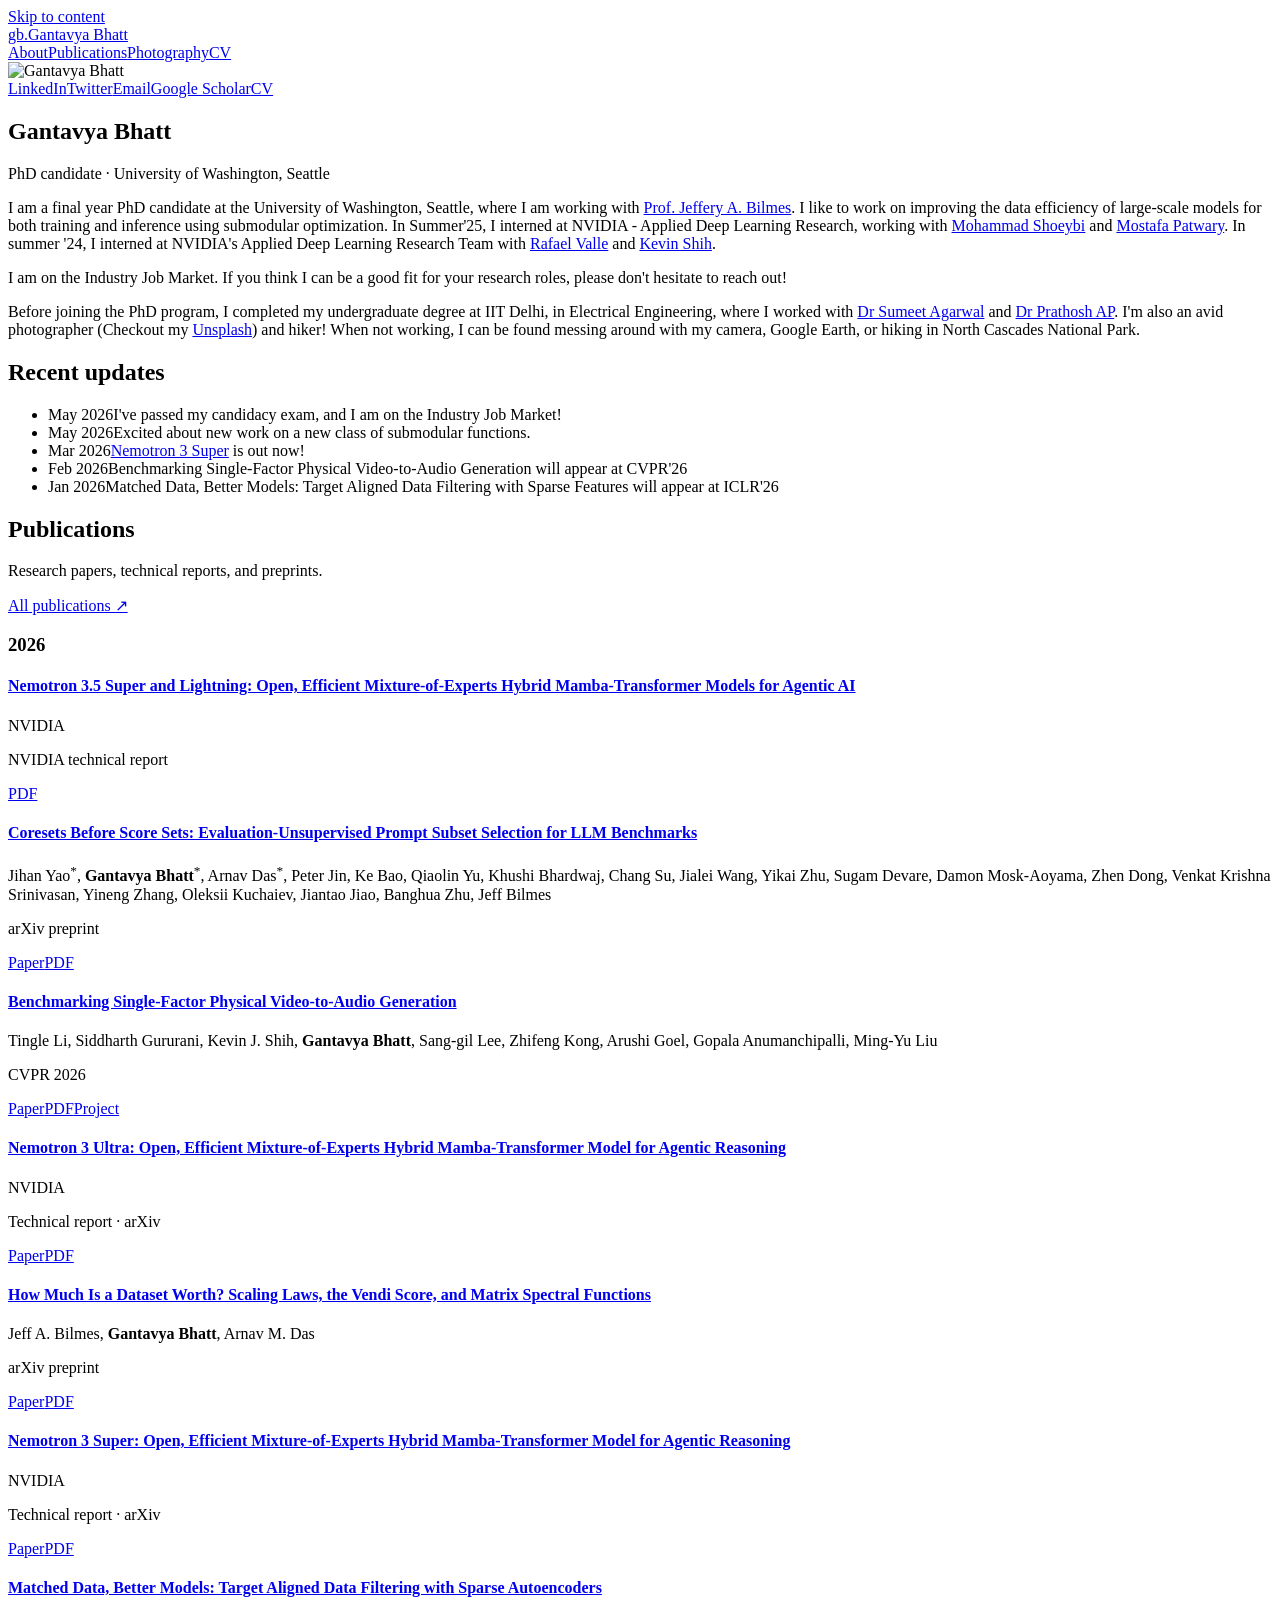
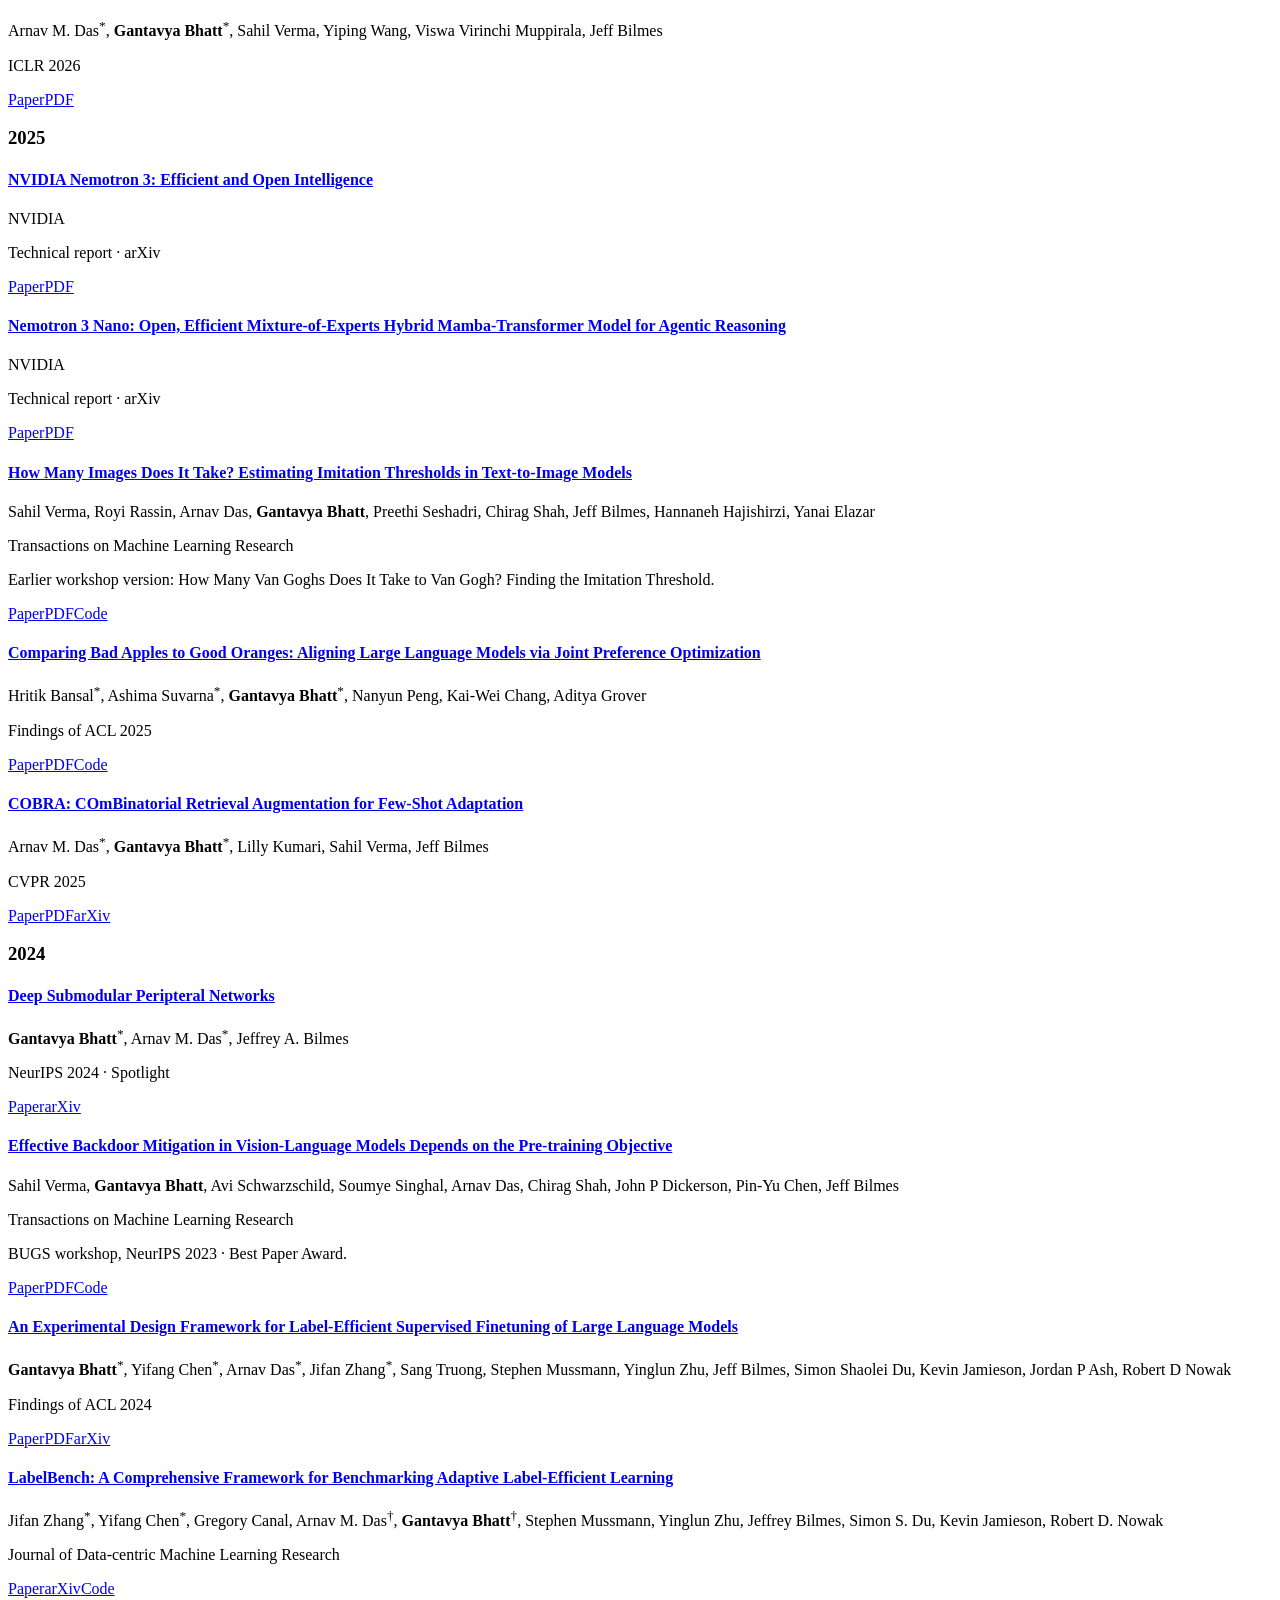
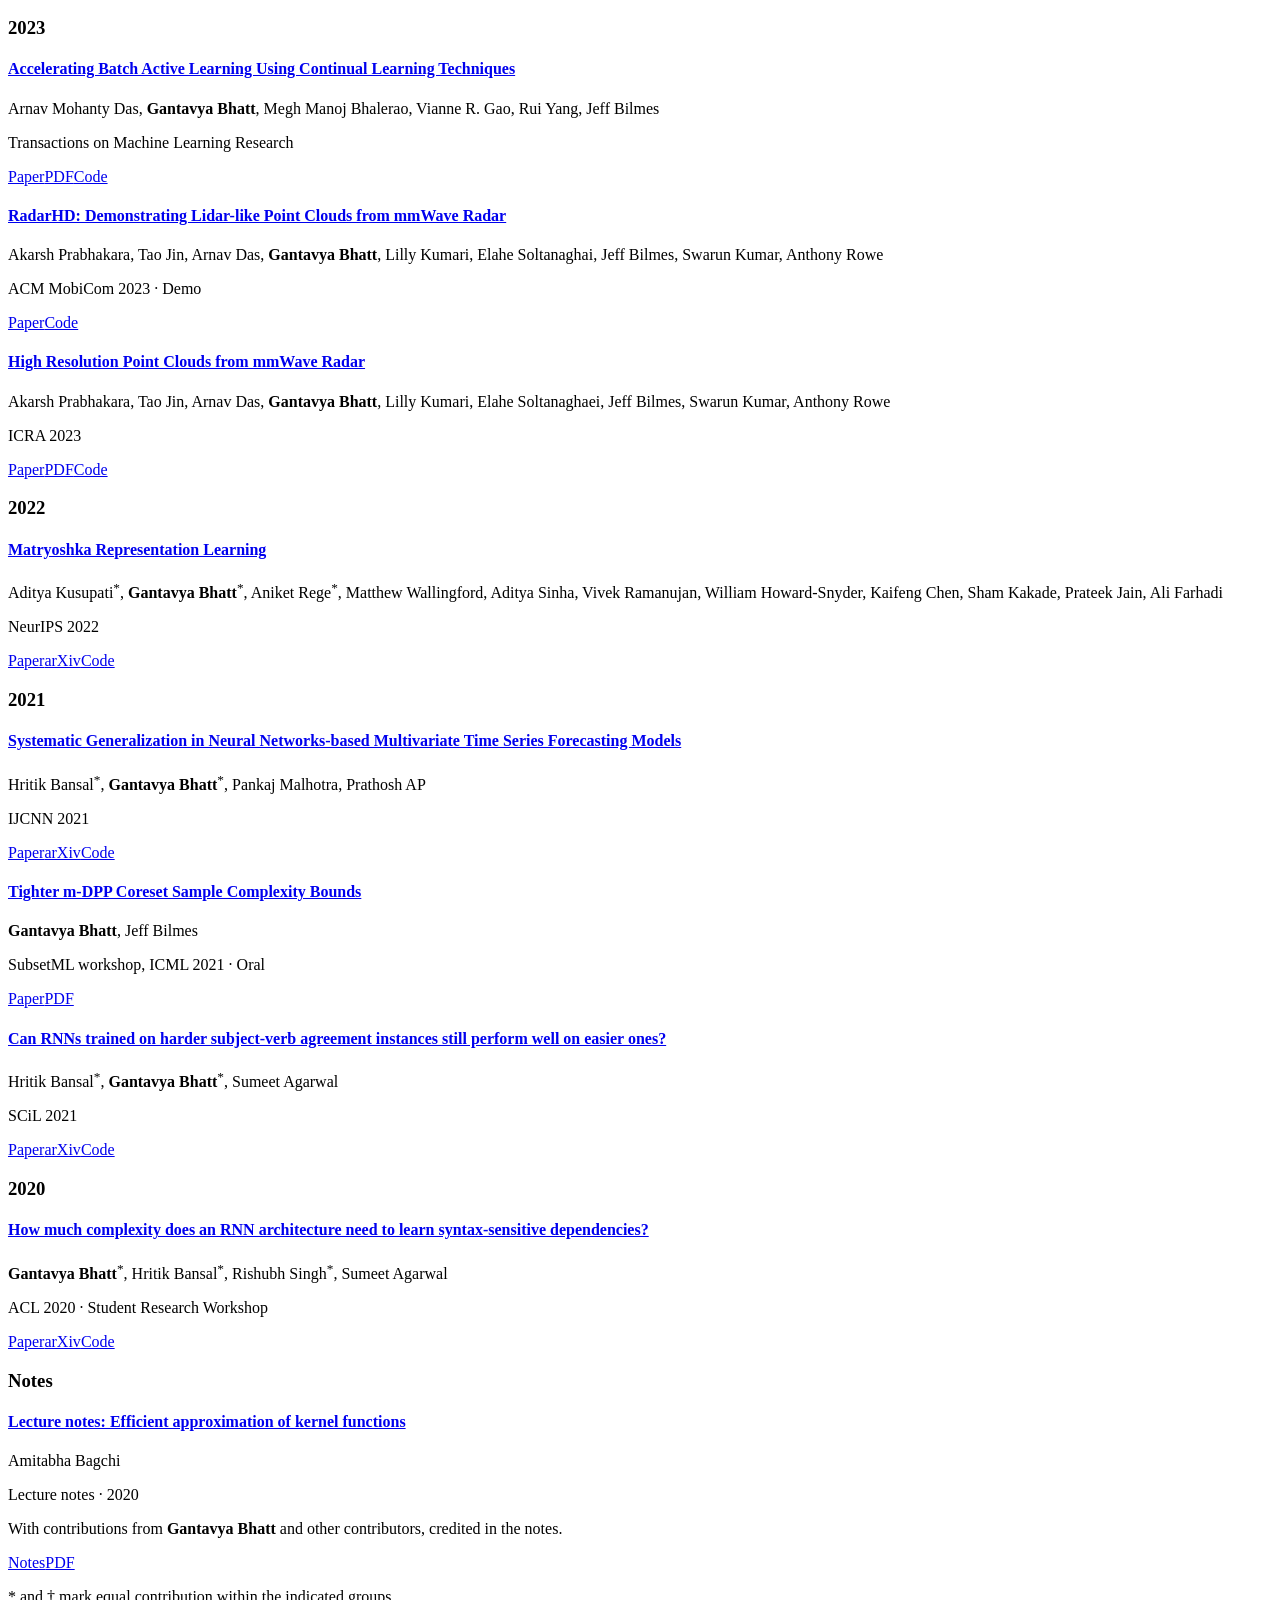
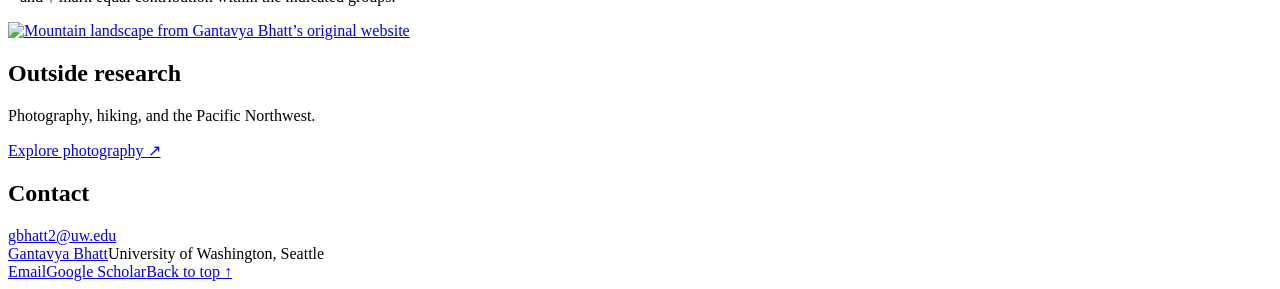
==== commit 66e9eab7: "Refresh CV from Overleaf and version its download links" ====
--- a/site/index.html
+++ b/site/index.html
@@ -3,5 +3,5 @@
 <title>Research · Gantavya Bhatt</title><meta name="description" content="Gantavya Bhatt — PhD candidate at the University of Washington, Seattle. Research on data efficiency, large-scale models, and submodular optimization.">
 <link rel="canonical" href="https://bhattg.github.io/"><meta property="og:title" content="Research · Gantavya Bhatt"><meta property="og:description" content="Gantavya Bhatt — PhD candidate at the University of Washington, Seattle. Research on data efficiency, large-scale models, and submodular optimization."><meta property="og:type" content="website"><meta property="og:url" content="https://bhattg.github.io/"><meta property="og:image" content="https://bhattg.github.io/assets/images/5b19fc65dc371471.jpg">
 <meta name="theme-color" content="#faf7f2"><link rel="icon" href="/assets/favicon.svg" type="image/svg+xml"><script src="/assets/site.js?v=1413e8f4f119"></script><link rel="stylesheet" href="/assets/style.css?v=e5e9d245c5e4"></head>
-<body class="academic-page"><a class="skip-link" href="#main">Skip to content</a><header class="site-header"><div class="header-inner"><a class="wordmark" href="/" aria-label="Gantavya Bhatt home"><span class="brand-mark" aria-hidden="true">gb.</span><span>Gantavya Bhatt</span></a><nav aria-label="Main navigation"><a href="/#about" class="nav-link">About</a><a href="/#publications" class="nav-link">Publications</a><a href="/photography/" class="nav-link">Photography</a><a href="/assets/gantavya-bhatt-cv.pdf" class="nav-link">CV</a></nav><button class="theme-toggle" type="button" aria-label="Switch to night theme" hidden><svg class="theme-icon-moon" viewBox="0 0 24 24" aria-hidden="true"><path d="M20.5 13.2A8.5 8.5 0 0 1 10.8 3.5 8.5 8.5 0 1 0 20.5 13.2Z"/></svg><svg class="theme-icon-sun" viewBox="0 0 24 24" aria-hidden="true"><circle cx="12" cy="12" r="3.5"/><path d="M12 2v2m0 16v2M2 12h2m16 0h2M4.9 4.9l1.4 1.4m11.4 11.4 1.4 1.4M4.9 19.1l1.4-1.4M17.7 6.3l1.4-1.4"/></svg><span class="theme-label">Night</span></button></div></header>
-<main id="main"><section class="profile wrap" id="about"><aside class="profile-aside"><img src="/assets/previews/5b19fc65dc371471-6e31c1aa4d-761.webp" srcset="/assets/previews/5b19fc65dc371471-6e31c1aa4d-320.webp 320w, /assets/previews/5b19fc65dc371471-6e31c1aa4d-640.webp 640w, /assets/previews/5b19fc65dc371471-6e31c1aa4d-761.webp 761w" sizes="(max-width: 700px) 116px, (max-width: 900px) 180px, 208px" width="761" height="935" data-original-src="/assets/images/5b19fc65dc371471.jpg" alt="Gantavya Bhatt" class="portrait" loading="eager" decoding="async" fetchpriority="high"><div class="social-links" aria-label="Professional profiles"><a href="https://www.linkedin.com/in/bhattgantavya/">LinkedIn</a><a href="https://twitter.com/BhattGantavya">Twitter</a><a href="mailto:gbhatt2@uw.edu">Email</a><a href="https://scholar.google.com/citations?hl=en&amp;user=A18gBf4AAAAJ">Google Scholar</a><a href="/assets/gantavya-bhatt-cv.pdf">CV</a></div></aside><div class="profile-copy"><h1>Gantavya Bhatt</h1><p class="affiliation">PhD candidate · University of Washington, Seattle</p><div class="biography" id="research"><p>I am a final year PhD candidate at the University of Washington, Seattle, where I am working with <a href="https://people.ece.uw.edu/bilmes">Prof. Jeffery A. Bilmes</a>. I like to work on improving the data efficiency of large-scale models for both training and inference using submodular optimization. In Summer&#x27;25, I interned at NVIDIA - Applied Deep Learning Research, working with <a href="https://scholar.google.com/citations?user=62ElavIAAAAJ&amp;hl=en">Mohammad Shoeybi</a> and <a href="https://sites.google.com/view/mostofa-patwary">Mostafa Patwary</a>. In summer &#x27;24, I interned at NVIDIA&#x27;s Applied Deep Learning Research Team with <a href="https://rafaelvalle.github.io/">Rafael Valle</a> and <a href="https://scholar.google.com/citations?user=4x3DhzAAAAAJ&amp;hl=en">Kevin Shih</a>.</p><p class="job-market">I am on the Industry Job Market. If you think I can be a good fit for your research roles, please don&#x27;t hesitate to reach out!</p><p>Before joining the PhD program, I completed my undergraduate degree at IIT Delhi, in Electrical Engineering, where I worked with <a href="http://web.iitd.ac.in/~sumeet/">Dr Sumeet Agarwal</a> and <a href="https://eecs.iisc.ac.in/people/prathosh-a-p/">Dr Prathosh AP</a>. I&#x27;m also an avid photographer (Checkout my <a href="https://unsplash.com/@gbhatt_2">Unsplash</a>) and hiker! When not working, I can be found messing around with my camera, Google Earth, or hiking in North Cascades National Park.</p></div></div></section><section class="news-section wrap" id="news"><div class="section-heading"><h2>Recent updates</h2></div><ul class="news-list"><li><span class="news-date">May 2026</span><span>I&#x27;ve passed my candidacy exam, and I am on the Industry Job Market!</span></li><li><span class="news-date">May 2026</span><span>Excited about new work on a new class of submodular functions.</span></li><li><span class="news-date">Mar 2026</span><span><a href="https://developer.nvidia.com/blog/introducing-nemotron-3-super-an-open-hybrid-mamba-transformer-moe-for-agentic-reasoning/">Nemotron 3 Super</a> is out now!</span></li><li><span class="news-date">Feb 2026</span><span>Benchmarking Single-Factor Physical Video-to-Audio Generation will appear at CVPR&#x27;26</span></li><li><span class="news-date">Jan 2026</span><span>Matched Data, Better Models: Target Aligned Data Filtering with Sparse Features will appear at ICLR&#x27;26</span></li></ul></section><section class="home-publications wrap" id="publications"><div class="section-heading publication-heading"><div><h2>Publications</h2><p class="section-description">Research papers, technical reports, and preprints.</p></div><a href="/publications/" class="text-link">All publications ↗</a></div><section class="publication-year" aria-labelledby="publications-2026"><h3 class="publication-group-label" id="publications-2026">2026</h3><div class="publication-list"><article class="publication" id="nemotron-3-5-super-and-lightning" data-year="2026"><h4 class="publication-title"><a href="https://research.nvidia.com/labs/nemotron/files/NVIDIA-Nemotron-3.5-Super-and-Lightning-Technical-Report.pdf">Nemotron 3.5 Super and Lightning: Open, Efficient Mixture-of-Experts Hybrid Mamba-Transformer Models for Agentic AI</a></h4><p class="pub-authors">NVIDIA</p><p class="pub-venue">NVIDIA technical report</p><div class="pub-links" aria-label="Links for Nemotron 3.5 Super and Lightning: Open, Efficient Mixture-of-Experts Hybrid Mamba-Transformer Models for Agentic AI"><a href="https://research.nvidia.com/labs/nemotron/files/NVIDIA-Nemotron-3.5-Super-and-Lightning-Technical-Report.pdf">PDF</a></div></article><article class="publication" id="coresets-before-score-sets" data-year="2026"><h4 class="publication-title"><a href="https://arxiv.org/abs/2607.09739">Coresets Before Score Sets: Evaluation-Unsupervised Prompt Subset Selection for LLM Benchmarks</a></h4><p class="pub-authors">Jihan Yao<sup>*</sup>, <strong>Gantavya Bhatt</strong><sup>*</sup>, Arnav Das<sup>*</sup>, Peter Jin, Ke Bao, Qiaolin Yu, Khushi Bhardwaj, Chang Su, Jialei Wang, Yikai Zhu, Sugam Devare, Damon Mosk-Aoyama, Zhen Dong, Venkat Krishna Srinivasan, Yineng Zhang, Oleksii Kuchaiev, Jiantao Jiao, Banghua Zhu, Jeff Bilmes</p><p class="pub-venue">arXiv preprint</p><div class="pub-links" aria-label="Links for Coresets Before Score Sets: Evaluation-Unsupervised Prompt Subset Selection for LLM Benchmarks"><a href="https://arxiv.org/abs/2607.09739">Paper</a><a href="https://arxiv.org/pdf/2607.09739">PDF</a></div></article><article class="publication" id="publication-2" data-year="2026"><h4 class="publication-title"><a href="https://arxiv.org/abs/2605.30339">Benchmarking Single-Factor Physical Video-to-Audio Generation</a></h4><p class="pub-authors">Tingle Li, Siddharth Gururani, Kevin J. Shih, <strong>Gantavya Bhatt</strong>, Sang-gil Lee, Zhifeng Kong, Arushi Goel, Gopala Anumanchipalli, Ming-Yu Liu</p><p class="pub-venue">CVPR 2026</p><div class="pub-links" aria-label="Links for Benchmarking Single-Factor Physical Video-to-Audio Generation"><a href="https://arxiv.org/abs/2605.30339">Paper</a><a href="https://arxiv.org/pdf/2605.30339">PDF</a><a href="https://research.nvidia.com/labs/cosmos-lab/flatsounds/">Project</a></div></article><article class="publication" id="nemotron-3-ultra" data-year="2026"><h4 class="publication-title"><a href="https://arxiv.org/abs/2606.15007">Nemotron 3 Ultra: Open, Efficient Mixture-of-Experts Hybrid Mamba-Transformer Model for Agentic Reasoning</a></h4><p class="pub-authors">NVIDIA</p><p class="pub-venue">Technical report · arXiv</p><div class="pub-links" aria-label="Links for Nemotron 3 Ultra: Open, Efficient Mixture-of-Experts Hybrid Mamba-Transformer Model for Agentic Reasoning"><a href="https://arxiv.org/abs/2606.15007">Paper</a><a href="https://arxiv.org/pdf/2606.15007">PDF</a></div></article><article class="publication" id="dataset-worth" data-year="2026"><h4 class="publication-title"><a href="https://arxiv.org/abs/2605.29448">How Much Is a Dataset Worth? Scaling Laws, the Vendi Score, and Matrix Spectral Functions</a></h4><p class="pub-authors">Jeff A. Bilmes, <strong>Gantavya Bhatt</strong>, Arnav M. Das</p><p class="pub-venue">arXiv preprint</p><div class="pub-links" aria-label="Links for How Much Is a Dataset Worth? Scaling Laws, the Vendi Score, and Matrix Spectral Functions"><a href="https://arxiv.org/abs/2605.29448">Paper</a><a href="https://arxiv.org/pdf/2605.29448">PDF</a></div></article><article class="publication" id="nemotron-3-super" data-year="2026"><h4 class="publication-title"><a href="https://arxiv.org/abs/2604.12374">Nemotron 3 Super: Open, Efficient Mixture-of-Experts Hybrid Mamba-Transformer Model for Agentic Reasoning</a></h4><p class="pub-authors">NVIDIA</p><p class="pub-venue">Technical report · arXiv</p><div class="pub-links" aria-label="Links for Nemotron 3 Super: Open, Efficient Mixture-of-Experts Hybrid Mamba-Transformer Model for Agentic Reasoning"><a href="https://arxiv.org/abs/2604.12374">Paper</a><a href="https://arxiv.org/pdf/2604.12374">PDF</a></div></article><article class="publication" id="publication-1" data-year="2026"><h4 class="publication-title"><a href="https://proceedings.iclr.cc/paper_files/paper/2026/hash/8291acb610ddc260d554da5a3d273ae9-Abstract-Conference.html">Matched Data, Better Models: Target Aligned Data Filtering with Sparse Autoencoders</a></h4><p class="pub-authors">Arnav M. Das<sup>*</sup>, <strong>Gantavya Bhatt</strong><sup>*</sup>, Sahil Verma, Yiping Wang, Viswa Virinchi Muppirala, Jeff Bilmes</p><p class="pub-venue">ICLR 2026</p><div class="pub-links" aria-label="Links for Matched Data, Better Models: Target Aligned Data Filtering with Sparse Autoencoders"><a href="https://proceedings.iclr.cc/paper_files/paper/2026/hash/8291acb610ddc260d554da5a3d273ae9-Abstract-Conference.html">Paper</a><a href="https://proceedings.iclr.cc/paper_files/paper/2026/file/8291acb610ddc260d554da5a3d273ae9-Paper-Conference.pdf">PDF</a></div></article></div></section><section class="publication-year" aria-labelledby="publications-2025"><h3 class="publication-group-label" id="publications-2025">2025</h3><div class="publication-list"><article class="publication" id="nvidia-nemotron-3" data-year="2025"><h4 class="publication-title"><a href="https://arxiv.org/abs/2512.20856">NVIDIA Nemotron 3: Efficient and Open Intelligence</a></h4><p class="pub-authors">NVIDIA</p><p class="pub-venue">Technical report · arXiv</p><div class="pub-links" aria-label="Links for NVIDIA Nemotron 3: Efficient and Open Intelligence"><a href="https://arxiv.org/abs/2512.20856">Paper</a><a href="https://arxiv.org/pdf/2512.20856">PDF</a></div></article><article class="publication" id="nemotron-3-nano" data-year="2025"><h4 class="publication-title"><a href="https://arxiv.org/abs/2512.20848">Nemotron 3 Nano: Open, Efficient Mixture-of-Experts Hybrid Mamba-Transformer Model for Agentic Reasoning</a></h4><p class="pub-authors">NVIDIA</p><p class="pub-venue">Technical report · arXiv</p><div class="pub-links" aria-label="Links for Nemotron 3 Nano: Open, Efficient Mixture-of-Experts Hybrid Mamba-Transformer Model for Agentic Reasoning"><a href="https://arxiv.org/abs/2512.20848">Paper</a><a href="https://arxiv.org/pdf/2512.20848">PDF</a></div></article><article class="publication" id="publication-8" data-year="2025"><h4 class="publication-title"><a href="https://arxiv.org/abs/2410.15002">How Many Images Does It Take? Estimating Imitation Thresholds in Text-to-Image Models</a></h4><p class="pub-authors">Sahil Verma, Royi Rassin, Arnav Das, <strong>Gantavya Bhatt</strong>, Preethi Seshadri, Chirag Shah, Jeff Bilmes, Hannaneh Hajishirzi, Yanai Elazar</p><p class="pub-venue">Transactions on Machine Learning Research</p><p class="pub-note">Earlier workshop version: How Many Van Goghs Does It Take to Van Gogh? Finding the Imitation Threshold.</p><div class="pub-links" aria-label="Links for How Many Images Does It Take? Estimating Imitation Thresholds in Text-to-Image Models"><a href="https://arxiv.org/abs/2410.15002">Paper</a><a href="https://arxiv.org/pdf/2410.15002">PDF</a><a href="https://github.com/vsahil/MIMETIC-2">Code</a></div></article><article class="publication" id="publication-4" data-year="2025"><h4 class="publication-title"><a href="https://aclanthology.org/2025.findings-acl.39/">Comparing Bad Apples to Good Oranges: Aligning Large Language Models via Joint Preference Optimization</a></h4><p class="pub-authors">Hritik Bansal<sup>*</sup>, Ashima Suvarna<sup>*</sup>, <strong>Gantavya Bhatt</strong><sup>*</sup>, Nanyun Peng, Kai-Wei Chang, Aditya Grover</p><p class="pub-venue">Findings of ACL 2025</p><div class="pub-links" aria-label="Links for Comparing Bad Apples to Good Oranges: Aligning Large Language Models via Joint Preference Optimization"><a href="https://aclanthology.org/2025.findings-acl.39/">Paper</a><a href="https://aclanthology.org/2025.findings-acl.39.pdf">PDF</a><a href="https://github.com/Hritikbansal/jpo">Code</a></div></article><article class="publication" id="publication-3" data-year="2025"><h4 class="publication-title"><a href="https://openaccess.thecvf.com/content/CVPR2025/html/Das_COBRA_COmBinatorial_Retrieval_Augmentation_for_Few-Shot_Adaptation_CVPR_2025_paper.html">COBRA: COmBinatorial Retrieval Augmentation for Few-Shot Adaptation</a></h4><p class="pub-authors">Arnav M. Das<sup>*</sup>, <strong>Gantavya Bhatt</strong><sup>*</sup>, Lilly Kumari, Sahil Verma, Jeff Bilmes</p><p class="pub-venue">CVPR 2025</p><div class="pub-links" aria-label="Links for COBRA: COmBinatorial Retrieval Augmentation for Few-Shot Adaptation"><a href="https://openaccess.thecvf.com/content/CVPR2025/html/Das_COBRA_COmBinatorial_Retrieval_Augmentation_for_Few-Shot_Adaptation_CVPR_2025_paper.html">Paper</a><a href="https://openaccess.thecvf.com/content/CVPR2025/papers/Das_COBRA_COmBinatorial_Retrieval_Augmentation_for_Few-Shot_Adaptation_CVPR_2025_paper.pdf">PDF</a><a href="https://arxiv.org/abs/2412.17684">arXiv</a></div></article></div></section><section class="publication-year" aria-labelledby="publications-2024"><h3 class="publication-group-label" id="publications-2024">2024</h3><div class="publication-list"><article class="publication" id="publication-5" data-year="2024"><h4 class="publication-title"><a href="https://proceedings.neurips.cc/paper_files/paper/2024/hash/677e39f949e8b92065957a8976345aba-Abstract-Conference.html">Deep Submodular Peripteral Networks</a></h4><p class="pub-authors"><strong>Gantavya Bhatt</strong><sup>*</sup>, Arnav M. Das<sup>*</sup>, Jeffrey A. Bilmes</p><p class="pub-venue">NeurIPS 2024 · Spotlight</p><div class="pub-links" aria-label="Links for Deep Submodular Peripteral Networks"><a href="https://proceedings.neurips.cc/paper_files/paper/2024/hash/677e39f949e8b92065957a8976345aba-Abstract-Conference.html">Paper</a><a href="https://arxiv.org/abs/2403.08199">arXiv</a></div></article><article class="publication" id="publication-7" data-year="2024"><h4 class="publication-title"><a href="https://arxiv.org/abs/2311.14948">Effective Backdoor Mitigation in Vision-Language Models Depends on the Pre-training Objective</a></h4><p class="pub-authors">Sahil Verma, <strong>Gantavya Bhatt</strong>, Avi Schwarzschild, Soumye Singhal, Arnav Das, Chirag Shah, John P Dickerson, Pin-Yu Chen, Jeff Bilmes</p><p class="pub-venue">Transactions on Machine Learning Research</p><p class="pub-note">BUGS workshop, NeurIPS 2023 · Best Paper Award.</p><div class="pub-links" aria-label="Links for Effective Backdoor Mitigation in Vision-Language Models Depends on the Pre-training Objective"><a href="https://arxiv.org/abs/2311.14948">Paper</a><a href="https://arxiv.org/pdf/2311.14948">PDF</a><a href="https://github.com/vsahil/attack-cleanclip">Code</a></div></article><article class="publication" id="publication-6" data-year="2024"><h4 class="publication-title"><a href="https://aclanthology.org/2024.findings-acl.390/">An Experimental Design Framework for Label-Efficient Supervised Finetuning of Large Language Models</a></h4><p class="pub-authors"><strong>Gantavya Bhatt</strong><sup>*</sup>, Yifang Chen<sup>*</sup>, Arnav Das<sup>*</sup>, Jifan Zhang<sup>*</sup>, Sang Truong, Stephen Mussmann, Yinglun Zhu, Jeff Bilmes, Simon Shaolei Du, Kevin Jamieson, Jordan P Ash, Robert D Nowak</p><p class="pub-venue">Findings of ACL 2024</p><div class="pub-links" aria-label="Links for An Experimental Design Framework for Label-Efficient Supervised Finetuning of Large Language Models"><a href="https://aclanthology.org/2024.findings-acl.390/">Paper</a><a href="https://aclanthology.org/2024.findings-acl.390.pdf">PDF</a><a href="https://arxiv.org/abs/2401.06692">arXiv</a></div></article><article class="publication" id="publication-9" data-year="2024"><h4 class="publication-title"><a href="https://data.mlr.press/assets/pdf/v01-7.pdf">LabelBench: A Comprehensive Framework for Benchmarking Adaptive Label-Efficient Learning</a></h4><p class="pub-authors">Jifan Zhang<sup>*</sup>, Yifang Chen<sup>*</sup>, Gregory Canal, Arnav M. Das<sup>†</sup>, <strong>Gantavya Bhatt</strong><sup>†</sup>, Stephen Mussmann, Yinglun Zhu, Jeffrey Bilmes, Simon S. Du, Kevin Jamieson, Robert D. Nowak</p><p class="pub-venue">Journal of Data-centric Machine Learning Research</p><div class="pub-links" aria-label="Links for LabelBench: A Comprehensive Framework for Benchmarking Adaptive Label-Efficient Learning"><a href="https://data.mlr.press/assets/pdf/v01-7.pdf">Paper</a><a href="https://arxiv.org/abs/2306.09910">arXiv</a><a href="https://github.com/EfficientTraining/LabelBench">Code</a></div></article></div></section><section class="publication-year" aria-labelledby="publications-2023"><h3 class="publication-group-label" id="publications-2023">2023</h3><div class="publication-list"><article class="publication" id="publication-10" data-year="2023"><h4 class="publication-title"><a href="https://arxiv.org/abs/2305.06408">Accelerating Batch Active Learning Using Continual Learning Techniques</a></h4><p class="pub-authors">Arnav Mohanty Das, <strong>Gantavya Bhatt</strong>, Megh Manoj Bhalerao, Vianne R. Gao, Rui Yang, Jeff Bilmes</p><p class="pub-venue">Transactions on Machine Learning Research</p><div class="pub-links" aria-label="Links for Accelerating Batch Active Learning Using Continual Learning Techniques"><a href="https://arxiv.org/abs/2305.06408">Paper</a><a href="https://arxiv.org/pdf/2305.06408">PDF</a><a href="https://github.com/bhattg/CAL">Code</a></div></article><article class="publication" id="publication-11" data-year="2023"><h4 class="publication-title"><a href="https://dl.acm.org/doi/10.1145/3570361.3614077">RadarHD: Demonstrating Lidar-like Point Clouds from mmWave Radar</a></h4><p class="pub-authors">Akarsh Prabhakara, Tao Jin, Arnav Das, <strong>Gantavya Bhatt</strong>, Lilly Kumari, Elahe Soltanaghai, Jeff Bilmes, Swarun Kumar, Anthony Rowe</p><p class="pub-venue">ACM MobiCom 2023 · Demo</p><div class="pub-links" aria-label="Links for RadarHD: Demonstrating Lidar-like Point Clouds from mmWave Radar"><a href="https://dl.acm.org/doi/10.1145/3570361.3614077">Paper</a><a href="https://github.com/akarsh-prabhakara/RadarHD">Code</a></div></article><article class="publication" id="publication-12" data-year="2023"><h4 class="publication-title"><a href="https://ieeexplore.ieee.org/document/10161429">High Resolution Point Clouds from mmWave Radar</a></h4><p class="pub-authors">Akarsh Prabhakara, Tao Jin, Arnav Das, <strong>Gantavya Bhatt</strong>, Lilly Kumari, Elahe Soltanaghaei, Jeff Bilmes, Swarun Kumar, Anthony Rowe</p><p class="pub-venue">ICRA 2023</p><div class="pub-links" aria-label="Links for High Resolution Point Clouds from mmWave Radar"><a href="https://ieeexplore.ieee.org/document/10161429">Paper</a><a href="https://arxiv.org/pdf/2206.09273">PDF</a><a href="https://github.com/akarsh-prabhakara/RadarHD">Code</a></div></article></div></section><section class="publication-year" aria-labelledby="publications-2022"><h3 class="publication-group-label" id="publications-2022">2022</h3><div class="publication-list"><article class="publication" id="publication-13" data-year="2022"><h4 class="publication-title"><a href="https://proceedings.neurips.cc/paper_files/paper/2022/hash/c32319f4868da7613d78af9993100e42-Abstract-Conference.html">Matryoshka Representation Learning</a></h4><p class="pub-authors">Aditya Kusupati<sup>*</sup>, <strong>Gantavya Bhatt</strong><sup>*</sup>, Aniket Rege<sup>*</sup>, Matthew Wallingford, Aditya Sinha, Vivek Ramanujan, William Howard-Snyder, Kaifeng Chen, Sham Kakade, Prateek Jain, Ali Farhadi</p><p class="pub-venue">NeurIPS 2022</p><div class="pub-links" aria-label="Links for Matryoshka Representation Learning"><a href="https://proceedings.neurips.cc/paper_files/paper/2022/hash/c32319f4868da7613d78af9993100e42-Abstract-Conference.html">Paper</a><a href="https://arxiv.org/abs/2205.13147">arXiv</a><a href="https://github.com/RAIVNLab/MRL">Code</a></div></article></div></section><section class="publication-year" aria-labelledby="publications-2021"><h3 class="publication-group-label" id="publications-2021">2021</h3><div class="publication-list"><article class="publication" id="publication-15" data-year="2021"><h4 class="publication-title"><a href="https://ieeexplore.ieee.org/document/9534469/">Systematic Generalization in Neural Networks-based Multivariate Time Series Forecasting Models</a></h4><p class="pub-authors">Hritik Bansal<sup>*</sup>, <strong>Gantavya Bhatt</strong><sup>*</sup>, Pankaj Malhotra, Prathosh AP</p><p class="pub-venue">IJCNN 2021</p><div class="pub-links" aria-label="Links for Systematic Generalization in Neural Networks-based Multivariate Time Series Forecasting Models"><a href="https://ieeexplore.ieee.org/document/9534469/">Paper</a><a href="https://arxiv.org/abs/2102.05602">arXiv</a><a href="https://github.com/Hritikbansal/MultivariateTimeSeries_Generalization">Code</a></div></article><article class="publication" id="publication-14" data-year="2021"><h4 class="publication-title"><a href="https://icml.cc/virtual/2021/11181">Tighter m-DPP Coreset Sample Complexity Bounds</a></h4><p class="pub-authors"><strong>Gantavya Bhatt</strong>, Jeff Bilmes</p><p class="pub-venue">SubsetML workshop, ICML 2021 · Oral</p><div class="pub-links" aria-label="Links for Tighter m-DPP Coreset Sample Complexity Bounds"><a href="https://icml.cc/virtual/2021/11181">Paper</a><a href="https://drive.google.com/file/d/1sBWsOacdgV4kCEB6MurFIBVOdma5RSgO/view">PDF</a></div></article><article class="publication" id="publication-16" data-year="2021"><h4 class="publication-title"><a href="https://aclanthology.org/2021.scil-1.37/">Can RNNs trained on harder subject-verb agreement instances still perform well on easier ones?</a></h4><p class="pub-authors">Hritik Bansal<sup>*</sup>, <strong>Gantavya Bhatt</strong><sup>*</sup>, Sumeet Agarwal</p><p class="pub-venue">SCiL 2021</p><div class="pub-links" aria-label="Links for Can RNNs trained on harder subject-verb agreement instances still perform well on easier ones?"><a href="https://aclanthology.org/2021.scil-1.37/">Paper</a><a href="https://arxiv.org/abs/2010.04976">arXiv</a><a href="https://github.com/Hritikbansal/RNNs_SVA_OOD">Code</a></div></article></div></section><section class="publication-year" aria-labelledby="publications-2020"><h3 class="publication-group-label" id="publications-2020">2020</h3><div class="publication-list"><article class="publication" id="publication-17" data-year="2020"><h4 class="publication-title"><a href="https://aclanthology.org/2020.acl-srw.33/">How much complexity does an RNN architecture need to learn syntax-sensitive dependencies?</a></h4><p class="pub-authors"><strong>Gantavya Bhatt</strong><sup>*</sup>, Hritik Bansal<sup>*</sup>, Rishubh Singh<sup>*</sup>, Sumeet Agarwal</p><p class="pub-venue">ACL 2020 · Student Research Workshop</p><div class="pub-links" aria-label="Links for How much complexity does an RNN architecture need to learn syntax-sensitive dependencies?"><a href="https://aclanthology.org/2020.acl-srw.33/">Paper</a><a href="https://arxiv.org/abs/2005.08199">arXiv</a><a href="https://github.com/bhattg/Decay-RNN-ACL-SRW2020">Code</a></div></article></div></section><section class="publication-year" aria-labelledby="publication-notes"><h3 class="publication-group-label" id="publication-notes">Notes</h3><div class="publication-list"><article class="publication" id="kernel-lecture-notes" data-year="2020"><h4 class="publication-title"><a href="https://arxiv.org/abs/2005.01566">Lecture notes: Efficient approximation of kernel functions</a></h4><p class="pub-authors">Amitabha Bagchi</p><p class="pub-venue">Lecture notes · 2020</p><p class="pub-note">With contributions from <strong>Gantavya Bhatt</strong> and other contributors, credited in the notes.</p><div class="pub-links" aria-label="Links for Lecture notes: Efficient approximation of kernel functions"><a href="https://arxiv.org/abs/2005.01566">Notes</a><a href="https://arxiv.org/pdf/2005.01566">PDF</a></div></article></div></section><p class="publication-key">* and † mark equal contribution within the indicated groups.</p></section><section class="photo-teaser wrap"><a class="landscape-link" href="/photography/"><img src="/assets/previews/d0b6324da9cbadfc-4cc4e86047-960.webp" srcset="/assets/previews/d0b6324da9cbadfc-4cc4e86047-320.webp 320w, /assets/previews/d0b6324da9cbadfc-4cc4e86047-640.webp 640w, /assets/previews/d0b6324da9cbadfc-4cc4e86047-960.webp 960w, /assets/previews/d0b6324da9cbadfc-4cc4e86047-1600.webp 1600w" sizes="(max-width: 700px) calc(100vw - 40px), 503px" width="2048" height="1356" data-original-src="/assets/images/d0b6324da9cbadfc.jpg" alt="Mountain landscape from Gantavya Bhatt’s original website" class="landscape" loading="lazy" decoding="async"></a><div><h2>Outside research</h2><p>Photography, hiking, and the Pacific Northwest.</p><a href="/photography/" class="text-link">Explore photography ↗</a></div></section><section class="contact-section wrap" id="contact"><h2>Contact</h2><a class="contact-email" href="mailto:gbhatt2@uw.edu">gbhatt2@uw.edu</a></section></main><footer class="site-footer"><div><a class="footer-name" href="/">Gantavya Bhatt</a><span>University of Washington, Seattle</span></div><div><a href="mailto:gbhatt2@uw.edu">Email</a><a href="https://scholar.google.com/citations?hl=en&amp;user=A18gBf4AAAAJ">Google Scholar</a><a href="#main">Back to top ↑</a></div></footer></body></html>+<body class="academic-page"><a class="skip-link" href="#main">Skip to content</a><header class="site-header"><div class="header-inner"><a class="wordmark" href="/" aria-label="Gantavya Bhatt home"><span class="brand-mark" aria-hidden="true">gb.</span><span>Gantavya Bhatt</span></a><nav aria-label="Main navigation"><a href="/#about" class="nav-link">About</a><a href="/#publications" class="nav-link">Publications</a><a href="/photography/" class="nav-link">Photography</a><a href="/assets/gantavya-bhatt-cv.pdf?v=3698e1c8f1a0" class="nav-link">CV</a></nav><button class="theme-toggle" type="button" aria-label="Switch to night theme" hidden><svg class="theme-icon-moon" viewBox="0 0 24 24" aria-hidden="true"><path d="M20.5 13.2A8.5 8.5 0 0 1 10.8 3.5 8.5 8.5 0 1 0 20.5 13.2Z"/></svg><svg class="theme-icon-sun" viewBox="0 0 24 24" aria-hidden="true"><circle cx="12" cy="12" r="3.5"/><path d="M12 2v2m0 16v2M2 12h2m16 0h2M4.9 4.9l1.4 1.4m11.4 11.4 1.4 1.4M4.9 19.1l1.4-1.4M17.7 6.3l1.4-1.4"/></svg><span class="theme-label">Night</span></button></div></header>
+<main id="main"><section class="profile wrap" id="about"><aside class="profile-aside"><img src="/assets/previews/5b19fc65dc371471-6e31c1aa4d-761.webp" srcset="/assets/previews/5b19fc65dc371471-6e31c1aa4d-320.webp 320w, /assets/previews/5b19fc65dc371471-6e31c1aa4d-640.webp 640w, /assets/previews/5b19fc65dc371471-6e31c1aa4d-761.webp 761w" sizes="(max-width: 700px) 116px, (max-width: 900px) 180px, 208px" width="761" height="935" data-original-src="/assets/images/5b19fc65dc371471.jpg" alt="Gantavya Bhatt" class="portrait" loading="eager" decoding="async" fetchpriority="high"><div class="social-links" aria-label="Professional profiles"><a href="https://www.linkedin.com/in/bhattgantavya/">LinkedIn</a><a href="https://twitter.com/BhattGantavya">Twitter</a><a href="mailto:gbhatt2@uw.edu">Email</a><a href="https://scholar.google.com/citations?hl=en&amp;user=A18gBf4AAAAJ">Google Scholar</a><a href="/assets/gantavya-bhatt-cv.pdf?v=3698e1c8f1a0">CV</a></div></aside><div class="profile-copy"><h1>Gantavya Bhatt</h1><p class="affiliation">PhD candidate · University of Washington, Seattle</p><div class="biography" id="research"><p>I am a final year PhD candidate at the University of Washington, Seattle, where I am working with <a href="https://people.ece.uw.edu/bilmes">Prof. Jeffery A. Bilmes</a>. I like to work on improving the data efficiency of large-scale models for both training and inference using submodular optimization. In Summer&#x27;25, I interned at NVIDIA - Applied Deep Learning Research, working with <a href="https://scholar.google.com/citations?user=62ElavIAAAAJ&amp;hl=en">Mohammad Shoeybi</a> and <a href="https://sites.google.com/view/mostofa-patwary">Mostafa Patwary</a>. In summer &#x27;24, I interned at NVIDIA&#x27;s Applied Deep Learning Research Team with <a href="https://rafaelvalle.github.io/">Rafael Valle</a> and <a href="https://scholar.google.com/citations?user=4x3DhzAAAAAJ&amp;hl=en">Kevin Shih</a>.</p><p class="job-market">I am on the Industry Job Market. If you think I can be a good fit for your research roles, please don&#x27;t hesitate to reach out!</p><p>Before joining the PhD program, I completed my undergraduate degree at IIT Delhi, in Electrical Engineering, where I worked with <a href="http://web.iitd.ac.in/~sumeet/">Dr Sumeet Agarwal</a> and <a href="https://eecs.iisc.ac.in/people/prathosh-a-p/">Dr Prathosh AP</a>. I&#x27;m also an avid photographer (Checkout my <a href="https://unsplash.com/@gbhatt_2">Unsplash</a>) and hiker! When not working, I can be found messing around with my camera, Google Earth, or hiking in North Cascades National Park.</p></div></div></section><section class="news-section wrap" id="news"><div class="section-heading"><h2>Recent updates</h2></div><ul class="news-list"><li><span class="news-date">May 2026</span><span>I&#x27;ve passed my candidacy exam, and I am on the Industry Job Market!</span></li><li><span class="news-date">May 2026</span><span>Excited about new work on a new class of submodular functions.</span></li><li><span class="news-date">Mar 2026</span><span><a href="https://developer.nvidia.com/blog/introducing-nemotron-3-super-an-open-hybrid-mamba-transformer-moe-for-agentic-reasoning/">Nemotron 3 Super</a> is out now!</span></li><li><span class="news-date">Feb 2026</span><span>Benchmarking Single-Factor Physical Video-to-Audio Generation will appear at CVPR&#x27;26</span></li><li><span class="news-date">Jan 2026</span><span>Matched Data, Better Models: Target Aligned Data Filtering with Sparse Features will appear at ICLR&#x27;26</span></li></ul></section><section class="home-publications wrap" id="publications"><div class="section-heading publication-heading"><div><h2>Publications</h2><p class="section-description">Research papers, technical reports, and preprints.</p></div><a href="/publications/" class="text-link">All publications ↗</a></div><section class="publication-year" aria-labelledby="publications-2026"><h3 class="publication-group-label" id="publications-2026">2026</h3><div class="publication-list"><article class="publication" id="nemotron-3-5-super-and-lightning" data-year="2026"><h4 class="publication-title"><a href="https://research.nvidia.com/labs/nemotron/files/NVIDIA-Nemotron-3.5-Super-and-Lightning-Technical-Report.pdf">Nemotron 3.5 Super and Lightning: Open, Efficient Mixture-of-Experts Hybrid Mamba-Transformer Models for Agentic AI</a></h4><p class="pub-authors">NVIDIA</p><p class="pub-venue">NVIDIA technical report</p><div class="pub-links" aria-label="Links for Nemotron 3.5 Super and Lightning: Open, Efficient Mixture-of-Experts Hybrid Mamba-Transformer Models for Agentic AI"><a href="https://research.nvidia.com/labs/nemotron/files/NVIDIA-Nemotron-3.5-Super-and-Lightning-Technical-Report.pdf">PDF</a></div></article><article class="publication" id="coresets-before-score-sets" data-year="2026"><h4 class="publication-title"><a href="https://arxiv.org/abs/2607.09739">Coresets Before Score Sets: Evaluation-Unsupervised Prompt Subset Selection for LLM Benchmarks</a></h4><p class="pub-authors">Jihan Yao<sup>*</sup>, <strong>Gantavya Bhatt</strong><sup>*</sup>, Arnav Das<sup>*</sup>, Peter Jin, Ke Bao, Qiaolin Yu, Khushi Bhardwaj, Chang Su, Jialei Wang, Yikai Zhu, Sugam Devare, Damon Mosk-Aoyama, Zhen Dong, Venkat Krishna Srinivasan, Yineng Zhang, Oleksii Kuchaiev, Jiantao Jiao, Banghua Zhu, Jeff Bilmes</p><p class="pub-venue">arXiv preprint</p><div class="pub-links" aria-label="Links for Coresets Before Score Sets: Evaluation-Unsupervised Prompt Subset Selection for LLM Benchmarks"><a href="https://arxiv.org/abs/2607.09739">Paper</a><a href="https://arxiv.org/pdf/2607.09739">PDF</a></div></article><article class="publication" id="publication-2" data-year="2026"><h4 class="publication-title"><a href="https://arxiv.org/abs/2605.30339">Benchmarking Single-Factor Physical Video-to-Audio Generation</a></h4><p class="pub-authors">Tingle Li, Siddharth Gururani, Kevin J. Shih, <strong>Gantavya Bhatt</strong>, Sang-gil Lee, Zhifeng Kong, Arushi Goel, Gopala Anumanchipalli, Ming-Yu Liu</p><p class="pub-venue">CVPR 2026</p><div class="pub-links" aria-label="Links for Benchmarking Single-Factor Physical Video-to-Audio Generation"><a href="https://arxiv.org/abs/2605.30339">Paper</a><a href="https://arxiv.org/pdf/2605.30339">PDF</a><a href="https://research.nvidia.com/labs/cosmos-lab/flatsounds/">Project</a></div></article><article class="publication" id="nemotron-3-ultra" data-year="2026"><h4 class="publication-title"><a href="https://arxiv.org/abs/2606.15007">Nemotron 3 Ultra: Open, Efficient Mixture-of-Experts Hybrid Mamba-Transformer Model for Agentic Reasoning</a></h4><p class="pub-authors">NVIDIA</p><p class="pub-venue">Technical report · arXiv</p><div class="pub-links" aria-label="Links for Nemotron 3 Ultra: Open, Efficient Mixture-of-Experts Hybrid Mamba-Transformer Model for Agentic Reasoning"><a href="https://arxiv.org/abs/2606.15007">Paper</a><a href="https://arxiv.org/pdf/2606.15007">PDF</a></div></article><article class="publication" id="dataset-worth" data-year="2026"><h4 class="publication-title"><a href="https://arxiv.org/abs/2605.29448">How Much Is a Dataset Worth? Scaling Laws, the Vendi Score, and Matrix Spectral Functions</a></h4><p class="pub-authors">Jeff A. Bilmes, <strong>Gantavya Bhatt</strong>, Arnav M. Das</p><p class="pub-venue">arXiv preprint</p><div class="pub-links" aria-label="Links for How Much Is a Dataset Worth? Scaling Laws, the Vendi Score, and Matrix Spectral Functions"><a href="https://arxiv.org/abs/2605.29448">Paper</a><a href="https://arxiv.org/pdf/2605.29448">PDF</a></div></article><article class="publication" id="nemotron-3-super" data-year="2026"><h4 class="publication-title"><a href="https://arxiv.org/abs/2604.12374">Nemotron 3 Super: Open, Efficient Mixture-of-Experts Hybrid Mamba-Transformer Model for Agentic Reasoning</a></h4><p class="pub-authors">NVIDIA</p><p class="pub-venue">Technical report · arXiv</p><div class="pub-links" aria-label="Links for Nemotron 3 Super: Open, Efficient Mixture-of-Experts Hybrid Mamba-Transformer Model for Agentic Reasoning"><a href="https://arxiv.org/abs/2604.12374">Paper</a><a href="https://arxiv.org/pdf/2604.12374">PDF</a></div></article><article class="publication" id="publication-1" data-year="2026"><h4 class="publication-title"><a href="https://proceedings.iclr.cc/paper_files/paper/2026/hash/8291acb610ddc260d554da5a3d273ae9-Abstract-Conference.html">Matched Data, Better Models: Target Aligned Data Filtering with Sparse Autoencoders</a></h4><p class="pub-authors">Arnav M. Das<sup>*</sup>, <strong>Gantavya Bhatt</strong><sup>*</sup>, Sahil Verma, Yiping Wang, Viswa Virinchi Muppirala, Jeff Bilmes</p><p class="pub-venue">ICLR 2026</p><div class="pub-links" aria-label="Links for Matched Data, Better Models: Target Aligned Data Filtering with Sparse Autoencoders"><a href="https://proceedings.iclr.cc/paper_files/paper/2026/hash/8291acb610ddc260d554da5a3d273ae9-Abstract-Conference.html">Paper</a><a href="https://proceedings.iclr.cc/paper_files/paper/2026/file/8291acb610ddc260d554da5a3d273ae9-Paper-Conference.pdf">PDF</a></div></article></div></section><section class="publication-year" aria-labelledby="publications-2025"><h3 class="publication-group-label" id="publications-2025">2025</h3><div class="publication-list"><article class="publication" id="nvidia-nemotron-3" data-year="2025"><h4 class="publication-title"><a href="https://arxiv.org/abs/2512.20856">NVIDIA Nemotron 3: Efficient and Open Intelligence</a></h4><p class="pub-authors">NVIDIA</p><p class="pub-venue">Technical report · arXiv</p><div class="pub-links" aria-label="Links for NVIDIA Nemotron 3: Efficient and Open Intelligence"><a href="https://arxiv.org/abs/2512.20856">Paper</a><a href="https://arxiv.org/pdf/2512.20856">PDF</a></div></article><article class="publication" id="nemotron-3-nano" data-year="2025"><h4 class="publication-title"><a href="https://arxiv.org/abs/2512.20848">Nemotron 3 Nano: Open, Efficient Mixture-of-Experts Hybrid Mamba-Transformer Model for Agentic Reasoning</a></h4><p class="pub-authors">NVIDIA</p><p class="pub-venue">Technical report · arXiv</p><div class="pub-links" aria-label="Links for Nemotron 3 Nano: Open, Efficient Mixture-of-Experts Hybrid Mamba-Transformer Model for Agentic Reasoning"><a href="https://arxiv.org/abs/2512.20848">Paper</a><a href="https://arxiv.org/pdf/2512.20848">PDF</a></div></article><article class="publication" id="publication-8" data-year="2025"><h4 class="publication-title"><a href="https://arxiv.org/abs/2410.15002">How Many Images Does It Take? Estimating Imitation Thresholds in Text-to-Image Models</a></h4><p class="pub-authors">Sahil Verma, Royi Rassin, Arnav Das, <strong>Gantavya Bhatt</strong>, Preethi Seshadri, Chirag Shah, Jeff Bilmes, Hannaneh Hajishirzi, Yanai Elazar</p><p class="pub-venue">Transactions on Machine Learning Research</p><p class="pub-note">Earlier workshop version: How Many Van Goghs Does It Take to Van Gogh? Finding the Imitation Threshold.</p><div class="pub-links" aria-label="Links for How Many Images Does It Take? Estimating Imitation Thresholds in Text-to-Image Models"><a href="https://arxiv.org/abs/2410.15002">Paper</a><a href="https://arxiv.org/pdf/2410.15002">PDF</a><a href="https://github.com/vsahil/MIMETIC-2">Code</a></div></article><article class="publication" id="publication-4" data-year="2025"><h4 class="publication-title"><a href="https://aclanthology.org/2025.findings-acl.39/">Comparing Bad Apples to Good Oranges: Aligning Large Language Models via Joint Preference Optimization</a></h4><p class="pub-authors">Hritik Bansal<sup>*</sup>, Ashima Suvarna<sup>*</sup>, <strong>Gantavya Bhatt</strong><sup>*</sup>, Nanyun Peng, Kai-Wei Chang, Aditya Grover</p><p class="pub-venue">Findings of ACL 2025</p><div class="pub-links" aria-label="Links for Comparing Bad Apples to Good Oranges: Aligning Large Language Models via Joint Preference Optimization"><a href="https://aclanthology.org/2025.findings-acl.39/">Paper</a><a href="https://aclanthology.org/2025.findings-acl.39.pdf">PDF</a><a href="https://github.com/Hritikbansal/jpo">Code</a></div></article><article class="publication" id="publication-3" data-year="2025"><h4 class="publication-title"><a href="https://openaccess.thecvf.com/content/CVPR2025/html/Das_COBRA_COmBinatorial_Retrieval_Augmentation_for_Few-Shot_Adaptation_CVPR_2025_paper.html">COBRA: COmBinatorial Retrieval Augmentation for Few-Shot Adaptation</a></h4><p class="pub-authors">Arnav M. Das<sup>*</sup>, <strong>Gantavya Bhatt</strong><sup>*</sup>, Lilly Kumari, Sahil Verma, Jeff Bilmes</p><p class="pub-venue">CVPR 2025</p><div class="pub-links" aria-label="Links for COBRA: COmBinatorial Retrieval Augmentation for Few-Shot Adaptation"><a href="https://openaccess.thecvf.com/content/CVPR2025/html/Das_COBRA_COmBinatorial_Retrieval_Augmentation_for_Few-Shot_Adaptation_CVPR_2025_paper.html">Paper</a><a href="https://openaccess.thecvf.com/content/CVPR2025/papers/Das_COBRA_COmBinatorial_Retrieval_Augmentation_for_Few-Shot_Adaptation_CVPR_2025_paper.pdf">PDF</a><a href="https://arxiv.org/abs/2412.17684">arXiv</a></div></article></div></section><section class="publication-year" aria-labelledby="publications-2024"><h3 class="publication-group-label" id="publications-2024">2024</h3><div class="publication-list"><article class="publication" id="publication-5" data-year="2024"><h4 class="publication-title"><a href="https://proceedings.neurips.cc/paper_files/paper/2024/hash/677e39f949e8b92065957a8976345aba-Abstract-Conference.html">Deep Submodular Peripteral Networks</a></h4><p class="pub-authors"><strong>Gantavya Bhatt</strong><sup>*</sup>, Arnav M. Das<sup>*</sup>, Jeffrey A. Bilmes</p><p class="pub-venue">NeurIPS 2024 · Spotlight</p><div class="pub-links" aria-label="Links for Deep Submodular Peripteral Networks"><a href="https://proceedings.neurips.cc/paper_files/paper/2024/hash/677e39f949e8b92065957a8976345aba-Abstract-Conference.html">Paper</a><a href="https://arxiv.org/abs/2403.08199">arXiv</a></div></article><article class="publication" id="publication-7" data-year="2024"><h4 class="publication-title"><a href="https://arxiv.org/abs/2311.14948">Effective Backdoor Mitigation in Vision-Language Models Depends on the Pre-training Objective</a></h4><p class="pub-authors">Sahil Verma, <strong>Gantavya Bhatt</strong>, Avi Schwarzschild, Soumye Singhal, Arnav Das, Chirag Shah, John P Dickerson, Pin-Yu Chen, Jeff Bilmes</p><p class="pub-venue">Transactions on Machine Learning Research</p><p class="pub-note">BUGS workshop, NeurIPS 2023 · Best Paper Award.</p><div class="pub-links" aria-label="Links for Effective Backdoor Mitigation in Vision-Language Models Depends on the Pre-training Objective"><a href="https://arxiv.org/abs/2311.14948">Paper</a><a href="https://arxiv.org/pdf/2311.14948">PDF</a><a href="https://github.com/vsahil/attack-cleanclip">Code</a></div></article><article class="publication" id="publication-6" data-year="2024"><h4 class="publication-title"><a href="https://aclanthology.org/2024.findings-acl.390/">An Experimental Design Framework for Label-Efficient Supervised Finetuning of Large Language Models</a></h4><p class="pub-authors"><strong>Gantavya Bhatt</strong><sup>*</sup>, Yifang Chen<sup>*</sup>, Arnav Das<sup>*</sup>, Jifan Zhang<sup>*</sup>, Sang Truong, Stephen Mussmann, Yinglun Zhu, Jeff Bilmes, Simon Shaolei Du, Kevin Jamieson, Jordan P Ash, Robert D Nowak</p><p class="pub-venue">Findings of ACL 2024</p><div class="pub-links" aria-label="Links for An Experimental Design Framework for Label-Efficient Supervised Finetuning of Large Language Models"><a href="https://aclanthology.org/2024.findings-acl.390/">Paper</a><a href="https://aclanthology.org/2024.findings-acl.390.pdf">PDF</a><a href="https://arxiv.org/abs/2401.06692">arXiv</a></div></article><article class="publication" id="publication-9" data-year="2024"><h4 class="publication-title"><a href="https://data.mlr.press/assets/pdf/v01-7.pdf">LabelBench: A Comprehensive Framework for Benchmarking Adaptive Label-Efficient Learning</a></h4><p class="pub-authors">Jifan Zhang<sup>*</sup>, Yifang Chen<sup>*</sup>, Gregory Canal, Arnav M. Das<sup>†</sup>, <strong>Gantavya Bhatt</strong><sup>†</sup>, Stephen Mussmann, Yinglun Zhu, Jeffrey Bilmes, Simon S. Du, Kevin Jamieson, Robert D. Nowak</p><p class="pub-venue">Journal of Data-centric Machine Learning Research</p><div class="pub-links" aria-label="Links for LabelBench: A Comprehensive Framework for Benchmarking Adaptive Label-Efficient Learning"><a href="https://data.mlr.press/assets/pdf/v01-7.pdf">Paper</a><a href="https://arxiv.org/abs/2306.09910">arXiv</a><a href="https://github.com/EfficientTraining/LabelBench">Code</a></div></article></div></section><section class="publication-year" aria-labelledby="publications-2023"><h3 class="publication-group-label" id="publications-2023">2023</h3><div class="publication-list"><article class="publication" id="publication-10" data-year="2023"><h4 class="publication-title"><a href="https://arxiv.org/abs/2305.06408">Accelerating Batch Active Learning Using Continual Learning Techniques</a></h4><p class="pub-authors">Arnav Mohanty Das, <strong>Gantavya Bhatt</strong>, Megh Manoj Bhalerao, Vianne R. Gao, Rui Yang, Jeff Bilmes</p><p class="pub-venue">Transactions on Machine Learning Research</p><div class="pub-links" aria-label="Links for Accelerating Batch Active Learning Using Continual Learning Techniques"><a href="https://arxiv.org/abs/2305.06408">Paper</a><a href="https://arxiv.org/pdf/2305.06408">PDF</a><a href="https://github.com/bhattg/CAL">Code</a></div></article><article class="publication" id="publication-11" data-year="2023"><h4 class="publication-title"><a href="https://dl.acm.org/doi/10.1145/3570361.3614077">RadarHD: Demonstrating Lidar-like Point Clouds from mmWave Radar</a></h4><p class="pub-authors">Akarsh Prabhakara, Tao Jin, Arnav Das, <strong>Gantavya Bhatt</strong>, Lilly Kumari, Elahe Soltanaghai, Jeff Bilmes, Swarun Kumar, Anthony Rowe</p><p class="pub-venue">ACM MobiCom 2023 · Demo</p><div class="pub-links" aria-label="Links for RadarHD: Demonstrating Lidar-like Point Clouds from mmWave Radar"><a href="https://dl.acm.org/doi/10.1145/3570361.3614077">Paper</a><a href="https://github.com/akarsh-prabhakara/RadarHD">Code</a></div></article><article class="publication" id="publication-12" data-year="2023"><h4 class="publication-title"><a href="https://ieeexplore.ieee.org/document/10161429">High Resolution Point Clouds from mmWave Radar</a></h4><p class="pub-authors">Akarsh Prabhakara, Tao Jin, Arnav Das, <strong>Gantavya Bhatt</strong>, Lilly Kumari, Elahe Soltanaghaei, Jeff Bilmes, Swarun Kumar, Anthony Rowe</p><p class="pub-venue">ICRA 2023</p><div class="pub-links" aria-label="Links for High Resolution Point Clouds from mmWave Radar"><a href="https://ieeexplore.ieee.org/document/10161429">Paper</a><a href="https://arxiv.org/pdf/2206.09273">PDF</a><a href="https://github.com/akarsh-prabhakara/RadarHD">Code</a></div></article></div></section><section class="publication-year" aria-labelledby="publications-2022"><h3 class="publication-group-label" id="publications-2022">2022</h3><div class="publication-list"><article class="publication" id="publication-13" data-year="2022"><h4 class="publication-title"><a href="https://proceedings.neurips.cc/paper_files/paper/2022/hash/c32319f4868da7613d78af9993100e42-Abstract-Conference.html">Matryoshka Representation Learning</a></h4><p class="pub-authors">Aditya Kusupati<sup>*</sup>, <strong>Gantavya Bhatt</strong><sup>*</sup>, Aniket Rege<sup>*</sup>, Matthew Wallingford, Aditya Sinha, Vivek Ramanujan, William Howard-Snyder, Kaifeng Chen, Sham Kakade, Prateek Jain, Ali Farhadi</p><p class="pub-venue">NeurIPS 2022</p><div class="pub-links" aria-label="Links for Matryoshka Representation Learning"><a href="https://proceedings.neurips.cc/paper_files/paper/2022/hash/c32319f4868da7613d78af9993100e42-Abstract-Conference.html">Paper</a><a href="https://arxiv.org/abs/2205.13147">arXiv</a><a href="https://github.com/RAIVNLab/MRL">Code</a></div></article></div></section><section class="publication-year" aria-labelledby="publications-2021"><h3 class="publication-group-label" id="publications-2021">2021</h3><div class="publication-list"><article class="publication" id="publication-15" data-year="2021"><h4 class="publication-title"><a href="https://ieeexplore.ieee.org/document/9534469/">Systematic Generalization in Neural Networks-based Multivariate Time Series Forecasting Models</a></h4><p class="pub-authors">Hritik Bansal<sup>*</sup>, <strong>Gantavya Bhatt</strong><sup>*</sup>, Pankaj Malhotra, Prathosh AP</p><p class="pub-venue">IJCNN 2021</p><div class="pub-links" aria-label="Links for Systematic Generalization in Neural Networks-based Multivariate Time Series Forecasting Models"><a href="https://ieeexplore.ieee.org/document/9534469/">Paper</a><a href="https://arxiv.org/abs/2102.05602">arXiv</a><a href="https://github.com/Hritikbansal/MultivariateTimeSeries_Generalization">Code</a></div></article><article class="publication" id="publication-14" data-year="2021"><h4 class="publication-title"><a href="https://icml.cc/virtual/2021/11181">Tighter m-DPP Coreset Sample Complexity Bounds</a></h4><p class="pub-authors"><strong>Gantavya Bhatt</strong>, Jeff Bilmes</p><p class="pub-venue">SubsetML workshop, ICML 2021 · Oral</p><div class="pub-links" aria-label="Links for Tighter m-DPP Coreset Sample Complexity Bounds"><a href="https://icml.cc/virtual/2021/11181">Paper</a><a href="https://drive.google.com/file/d/1sBWsOacdgV4kCEB6MurFIBVOdma5RSgO/view">PDF</a></div></article><article class="publication" id="publication-16" data-year="2021"><h4 class="publication-title"><a href="https://aclanthology.org/2021.scil-1.37/">Can RNNs trained on harder subject-verb agreement instances still perform well on easier ones?</a></h4><p class="pub-authors">Hritik Bansal<sup>*</sup>, <strong>Gantavya Bhatt</strong><sup>*</sup>, Sumeet Agarwal</p><p class="pub-venue">SCiL 2021</p><div class="pub-links" aria-label="Links for Can RNNs trained on harder subject-verb agreement instances still perform well on easier ones?"><a href="https://aclanthology.org/2021.scil-1.37/">Paper</a><a href="https://arxiv.org/abs/2010.04976">arXiv</a><a href="https://github.com/Hritikbansal/RNNs_SVA_OOD">Code</a></div></article></div></section><section class="publication-year" aria-labelledby="publications-2020"><h3 class="publication-group-label" id="publications-2020">2020</h3><div class="publication-list"><article class="publication" id="publication-17" data-year="2020"><h4 class="publication-title"><a href="https://aclanthology.org/2020.acl-srw.33/">How much complexity does an RNN architecture need to learn syntax-sensitive dependencies?</a></h4><p class="pub-authors"><strong>Gantavya Bhatt</strong><sup>*</sup>, Hritik Bansal<sup>*</sup>, Rishubh Singh<sup>*</sup>, Sumeet Agarwal</p><p class="pub-venue">ACL 2020 · Student Research Workshop</p><div class="pub-links" aria-label="Links for How much complexity does an RNN architecture need to learn syntax-sensitive dependencies?"><a href="https://aclanthology.org/2020.acl-srw.33/">Paper</a><a href="https://arxiv.org/abs/2005.08199">arXiv</a><a href="https://github.com/bhattg/Decay-RNN-ACL-SRW2020">Code</a></div></article></div></section><section class="publication-year" aria-labelledby="publication-notes"><h3 class="publication-group-label" id="publication-notes">Notes</h3><div class="publication-list"><article class="publication" id="kernel-lecture-notes" data-year="2020"><h4 class="publication-title"><a href="https://arxiv.org/abs/2005.01566">Lecture notes: Efficient approximation of kernel functions</a></h4><p class="pub-authors">Amitabha Bagchi</p><p class="pub-venue">Lecture notes · 2020</p><p class="pub-note">With contributions from <strong>Gantavya Bhatt</strong> and other contributors, credited in the notes.</p><div class="pub-links" aria-label="Links for Lecture notes: Efficient approximation of kernel functions"><a href="https://arxiv.org/abs/2005.01566">Notes</a><a href="https://arxiv.org/pdf/2005.01566">PDF</a></div></article></div></section><p class="publication-key">* and † mark equal contribution within the indicated groups.</p></section><section class="photo-teaser wrap"><a class="landscape-link" href="/photography/"><img src="/assets/previews/d0b6324da9cbadfc-4cc4e86047-960.webp" srcset="/assets/previews/d0b6324da9cbadfc-4cc4e86047-320.webp 320w, /assets/previews/d0b6324da9cbadfc-4cc4e86047-640.webp 640w, /assets/previews/d0b6324da9cbadfc-4cc4e86047-960.webp 960w, /assets/previews/d0b6324da9cbadfc-4cc4e86047-1600.webp 1600w" sizes="(max-width: 700px) calc(100vw - 40px), 503px" width="2048" height="1356" data-original-src="/assets/images/d0b6324da9cbadfc.jpg" alt="Mountain landscape from Gantavya Bhatt’s original website" class="landscape" loading="lazy" decoding="async"></a><div><h2>Outside research</h2><p>Photography, hiking, and the Pacific Northwest.</p><a href="/photography/" class="text-link">Explore photography ↗</a></div></section><section class="contact-section wrap" id="contact"><h2>Contact</h2><a class="contact-email" href="mailto:gbhatt2@uw.edu">gbhatt2@uw.edu</a></section></main><footer class="site-footer"><div><a class="footer-name" href="/">Gantavya Bhatt</a><span>University of Washington, Seattle</span></div><div><a href="mailto:gbhatt2@uw.edu">Email</a><a href="https://scholar.google.com/citations?hl=en&amp;user=A18gBf4AAAAJ">Google Scholar</a><a href="#main">Back to top ↑</a></div></footer></body></html>
